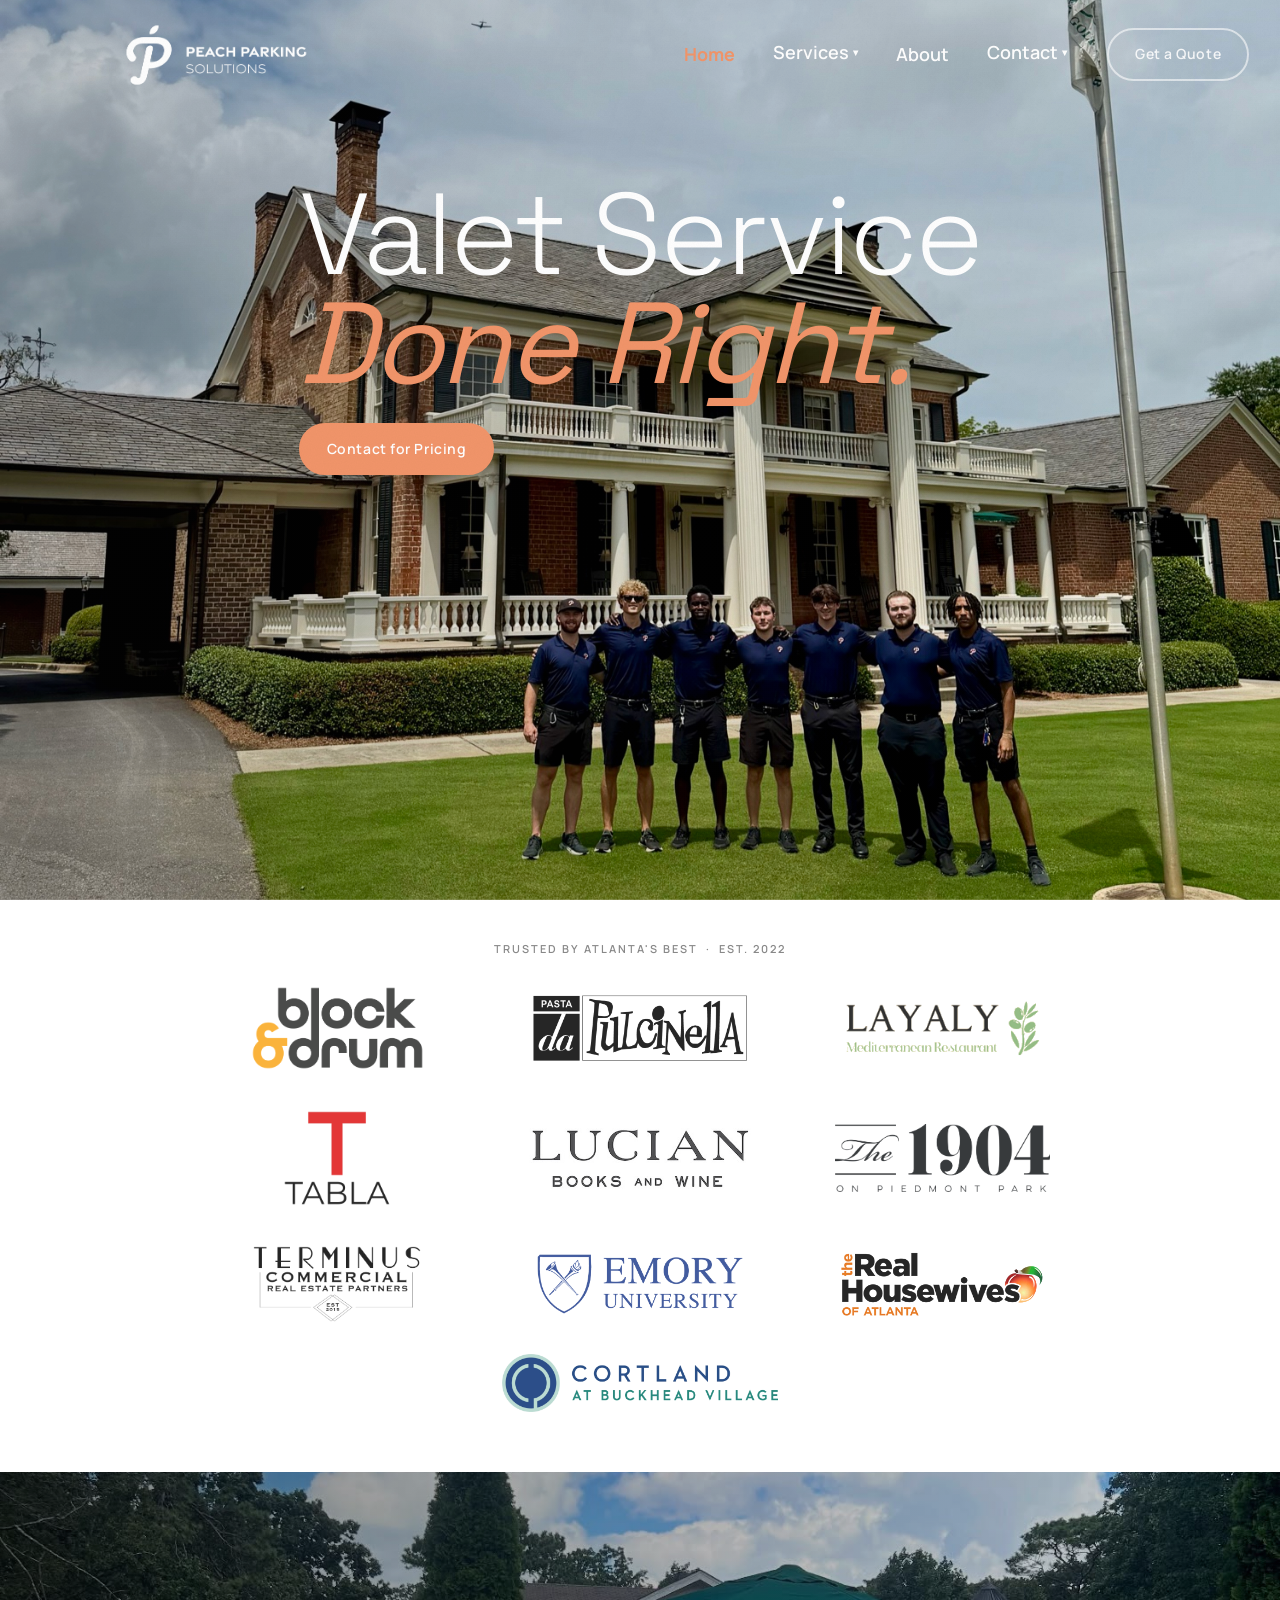
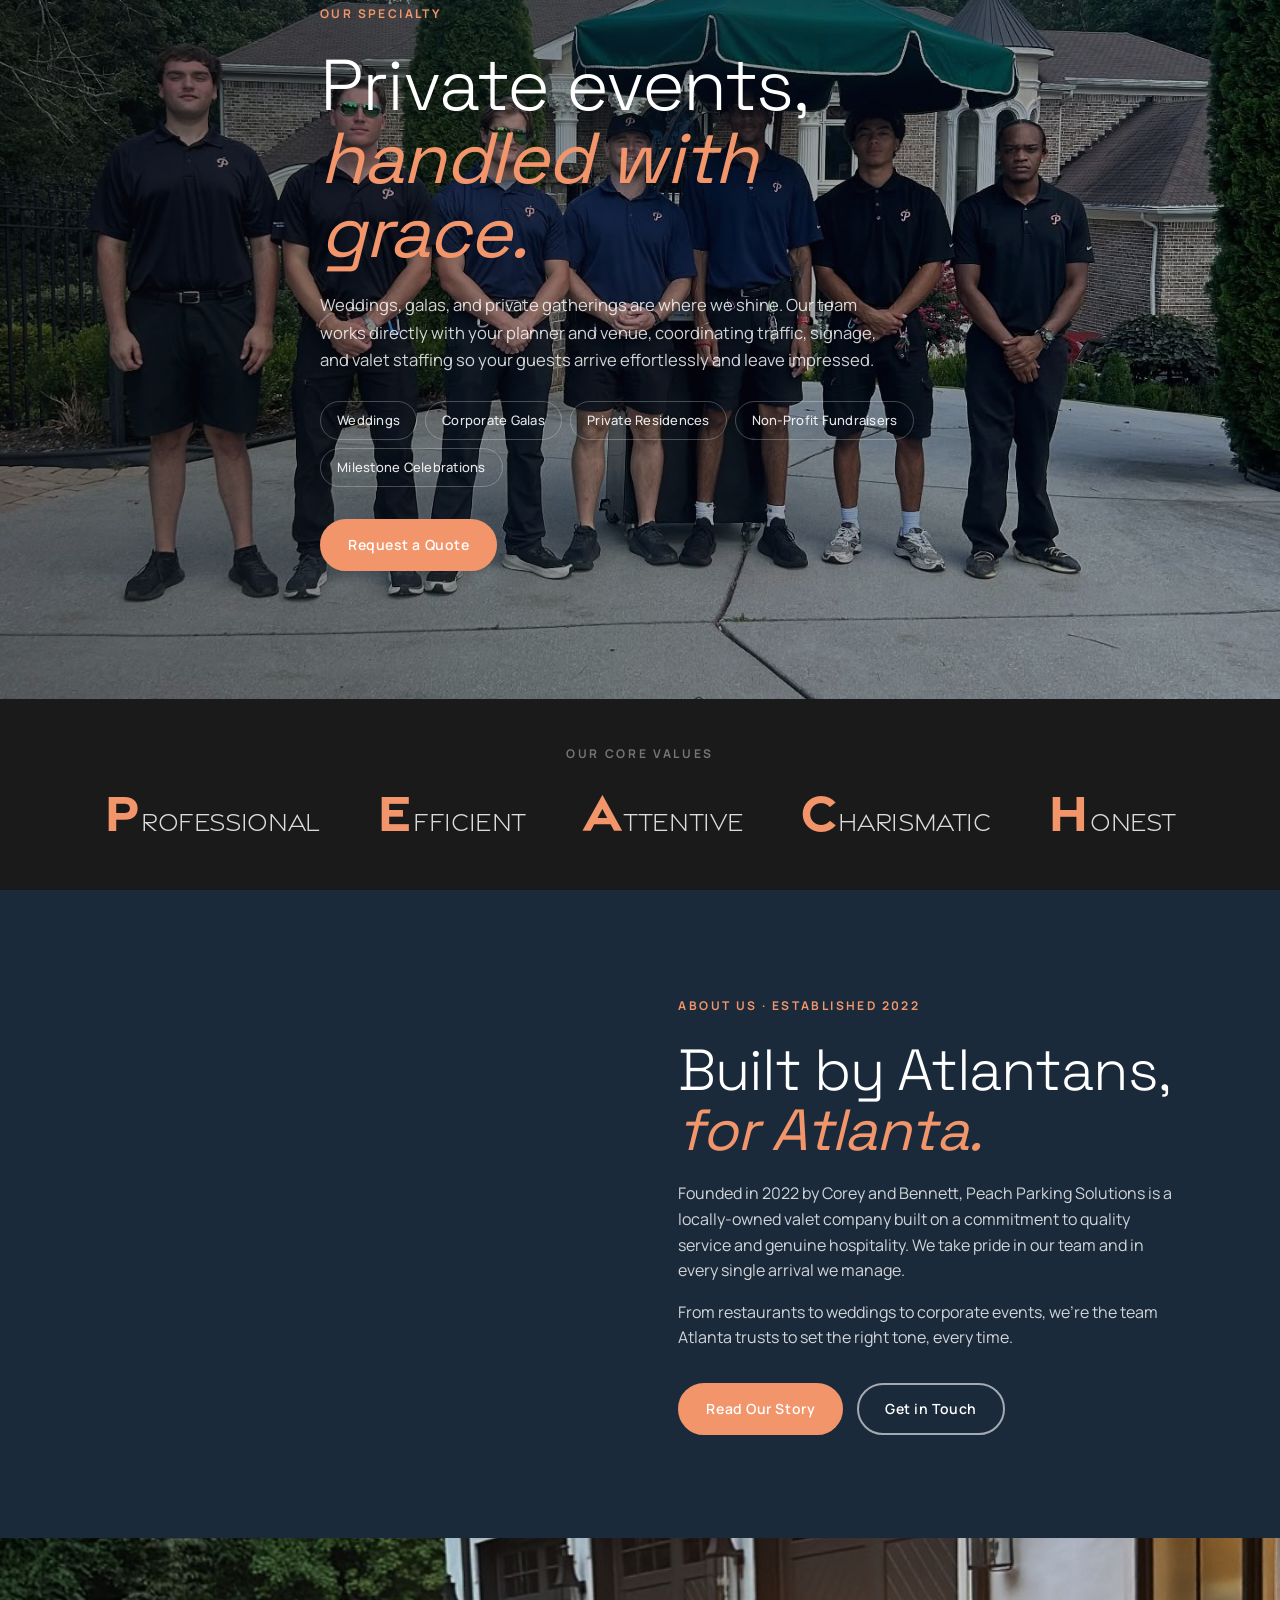
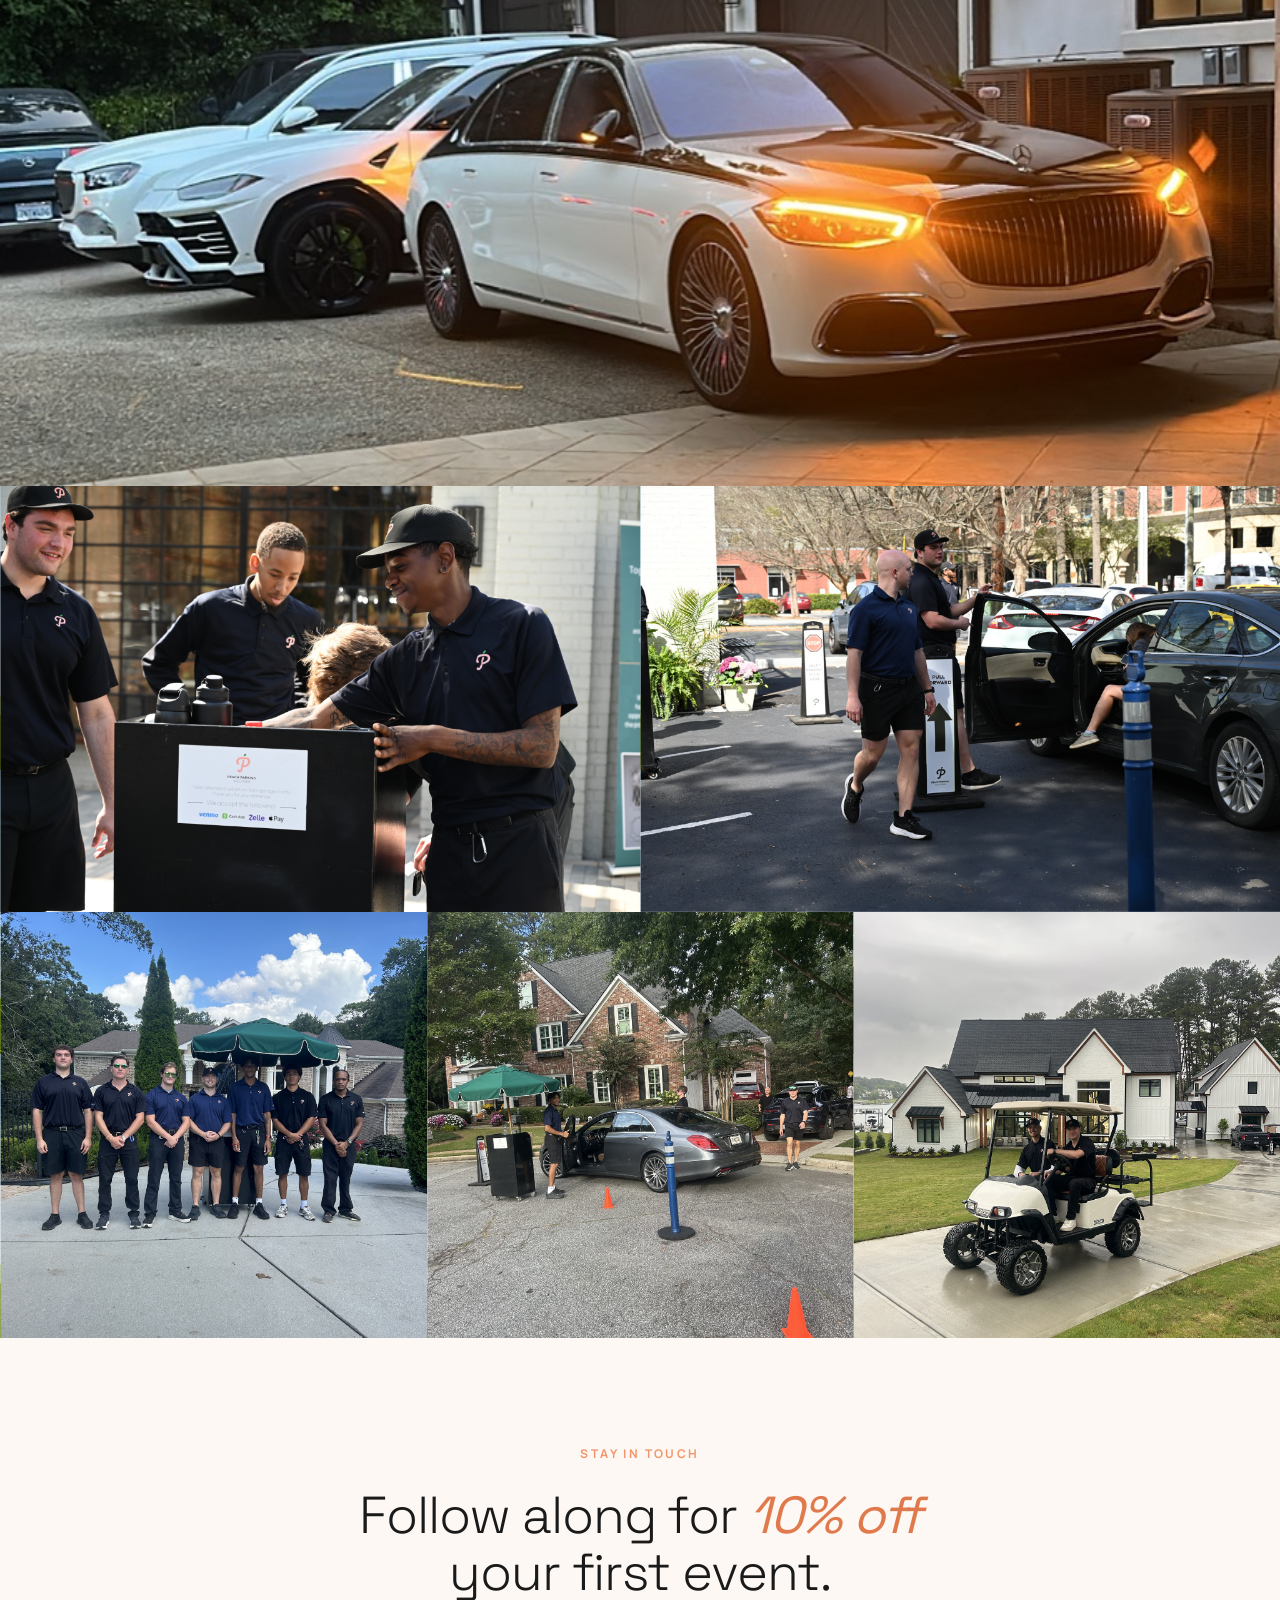
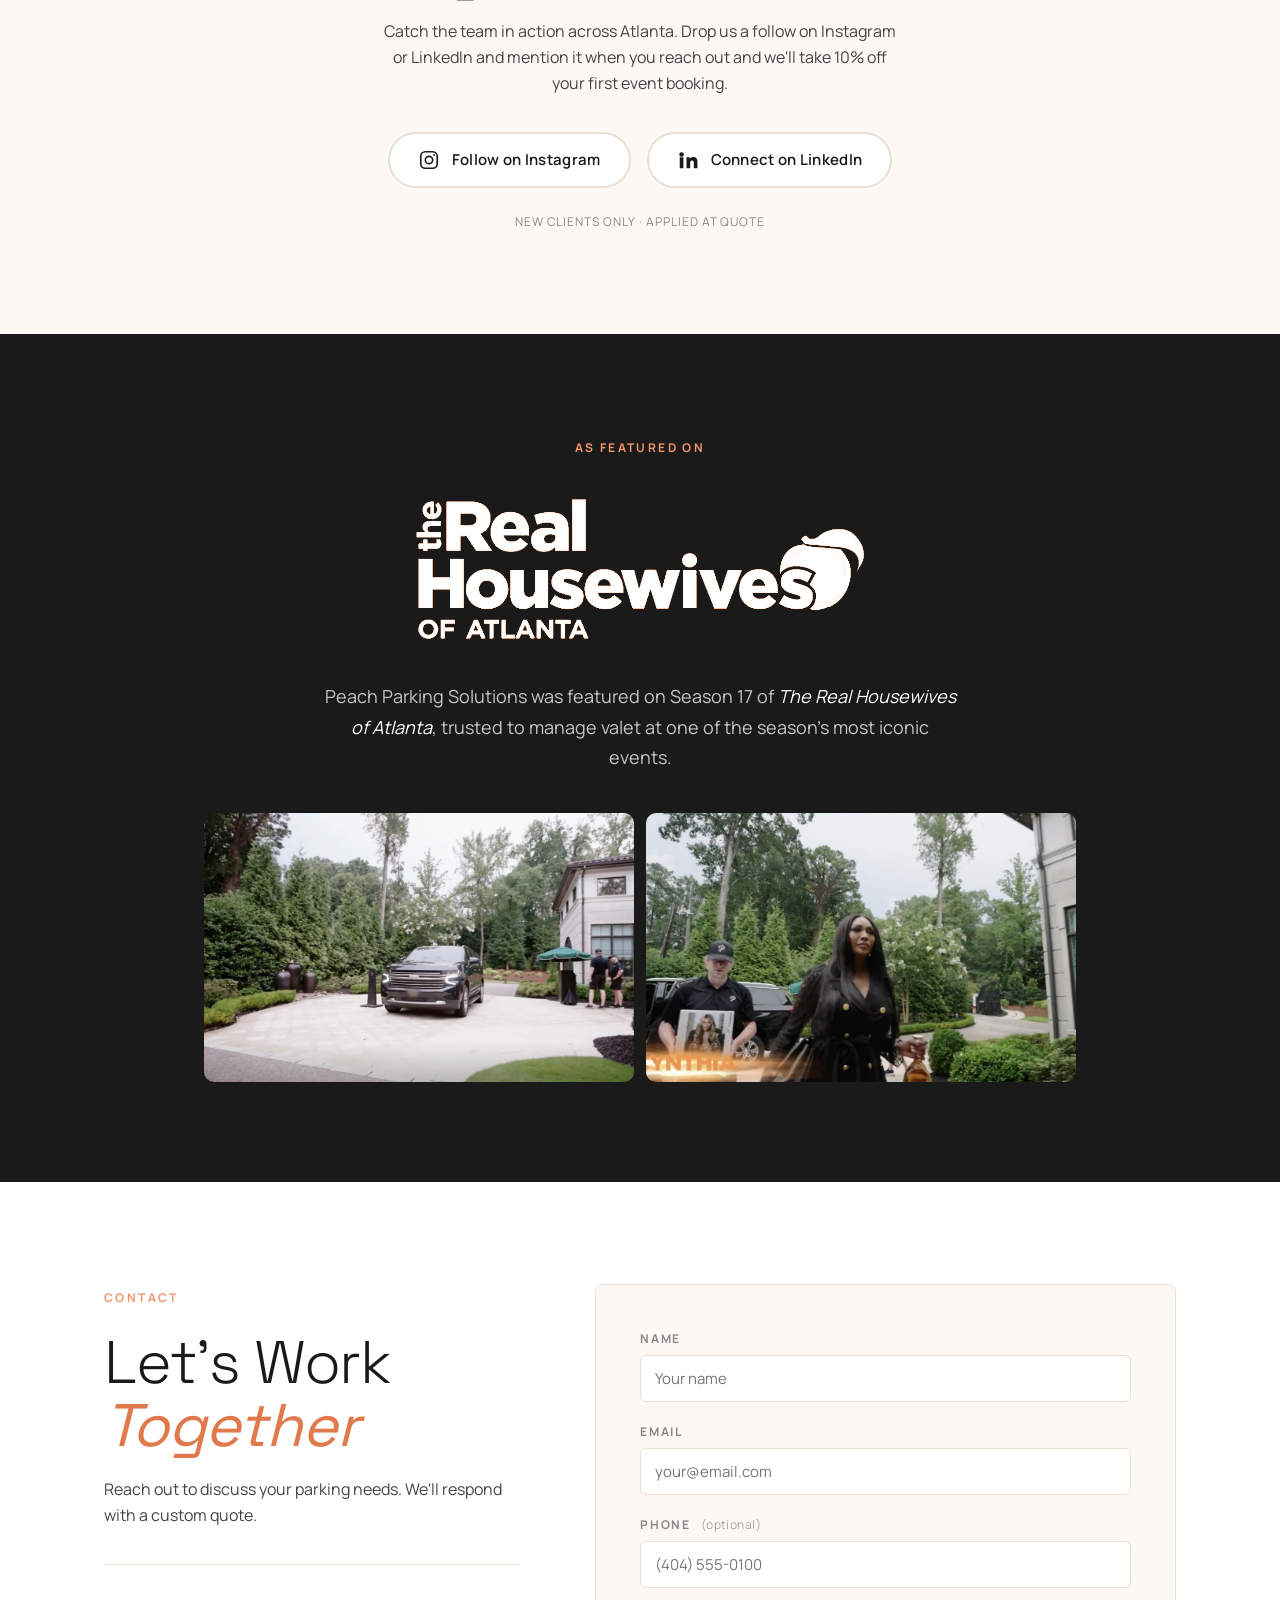
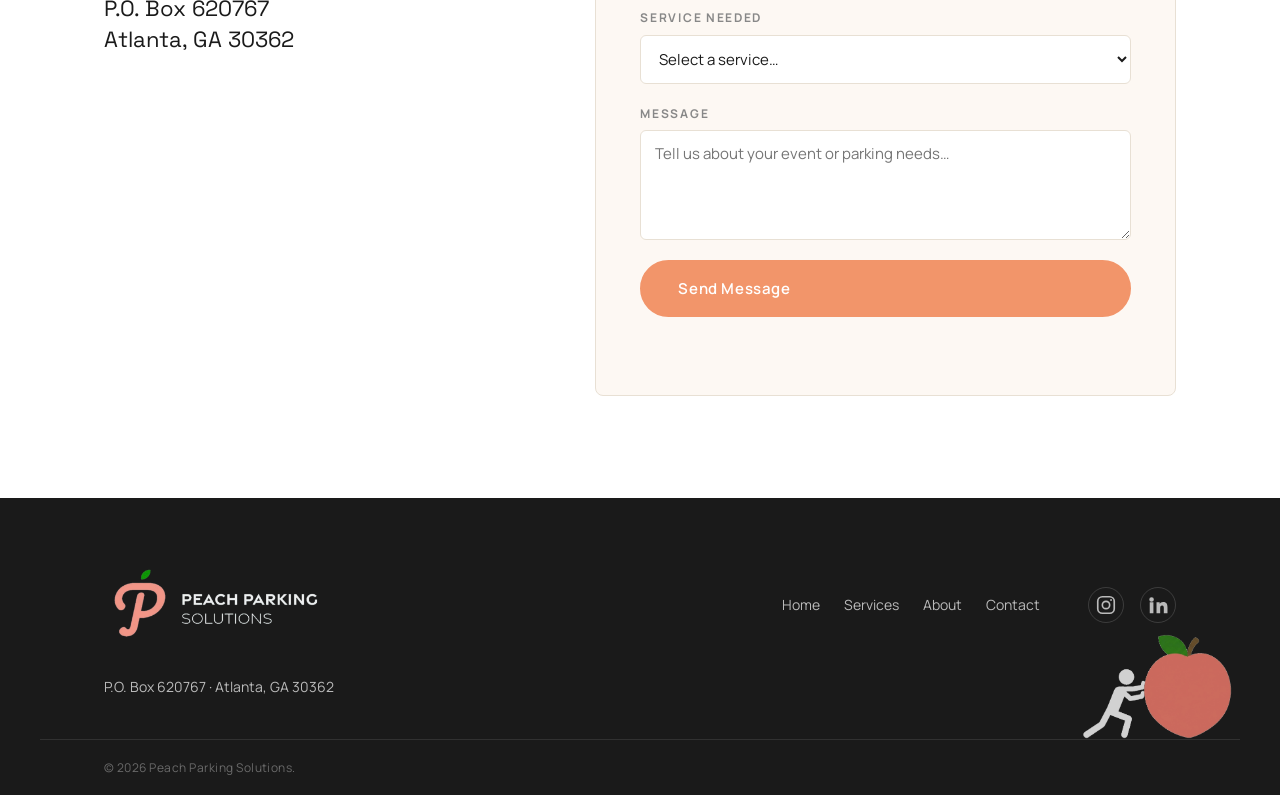
==== index.html @ 2cb9dd0c "Add Est. 2022 to partners strip label Co-Authored-By: Claude Sonnet 4.6 <noreply@anthropic.com>" ====
<!doctype html>
<html lang="en">
<head>
<meta charset="utf-8" />
<meta name="viewport" content="width=device-width,initial-scale=1" />
<title>Peach Parking Solutions | Valet in Atlanta, GA</title>
<meta name="description" content="Peach Parking Solutions provides efficient valet parking operations, parking management, event parking, and lot maintenance across Atlanta, GA." />

<!-- Open Graph / link preview cover -->
<meta property="og:type" content="website" />
<meta property="og:title" content="Peach Parking Solutions | Valet in Atlanta, GA" />
<meta property="og:description" content="Premium valet and parking management across Atlanta. Professional, reliable, and built on southern hospitality." />
<meta property="og:image" content="images/og/og-cover.jpg" />
<meta property="og:image:width" content="1200" />
<meta property="og:image:height" content="798" />
<meta name="twitter:card" content="summary_large_image" />
<meta name="twitter:title" content="Peach Parking Solutions | Valet in Atlanta, GA" />
<meta name="twitter:description" content="Premium valet and parking management across Atlanta. Professional, reliable, and built on southern hospitality." />
<meta name="twitter:image" content="images/og/og-cover.jpg" />

<link rel="preconnect" href="https://fonts.googleapis.com">
<link rel="preconnect" href="https://fonts.gstatic.com" crossorigin>
<link href="https://fonts.googleapis.com/css2?family=Space+Grotesk:wght@300;400;500;600;700&family=Manrope:wght@300;400;500;600;700&display=swap" rel="stylesheet">
<link rel="stylesheet" href="styles.css?v=47">
</head>
<body>
<div id="site-nav"></div>

<!-- ── HERO ── -->
<section id="home" class="hero">
  <div class="hero__bg">
    <img src="images/hero/hero-team-wide.jpg" alt="Peach Parking Solutions valet team outside an Atlanta clubhouse" />
    <div class="hero__overlay"></div>
  </div>
  <div class="hero__content">
    <h1 class="hero__title">Valet Service<br/><em>Done Right.</em></h1>
    <div class="hero__actions">
      <a href="#contact" class="btn btn--peach">Contact for Pricing</a>
    </div>
  </div>
</section>

<!-- ── PARTNER LOGOS ── -->
<section class="partners">
  <div class="container partners__inner">
    <span class="partners__label">Trusted by Atlanta's best &nbsp;·&nbsp; Est. 2022</span>
    <div class="partners__logos">
      <a class="partners__logo-wrap" href="services/valet-service.html" aria-label="Block and Drum — partner">
        <img src="logos/block-drum-trimmed.png" alt="Block &amp; Drum" />
      </a>
      <a class="partners__logo-wrap" href="services/valet-service.html" aria-label="Pasta da Pulcinella — partner">
        <img src="logos/pulcinella-trimmed.png" alt="Pasta da Pulcinella" />
      </a>
      <a class="partners__logo-wrap" href="services/valet-service.html" aria-label="Layaly — partner">
        <img src="logos/layaly-trimmed.png" alt="Layaly Mediterranean Restaurant" />
      </a>
      <a class="partners__logo-wrap" href="services/valet-service.html" aria-label="Tabla — partner">
        <img src="logos/tabla-trimmed.png" alt="Tabla" />
      </a>
      <a class="partners__logo-wrap" href="services/valet-service.html" aria-label="Lucian Books and Wine — partner">
        <img src="logos/lucian-trimmed.png" alt="Lucian Books and Wine" />
      </a>
      <a class="partners__logo-wrap" href="services/valet-service.html" aria-label="The 1904 on Piedmont Park — partner">
        <img src="logos/the1904-trimmed.png" alt="The 1904 on Piedmont Park" />
      </a>
      <a class="partners__logo-wrap" href="services/valet-service.html" aria-label="Terminus Commercial — partner">
        <img src="logos/terminus-trimmed.png" alt="Terminus Commercial Real Estate Partners" />
      </a>
      <a class="partners__logo-wrap" href="services/valet-service.html" aria-label="Emory University — partner">
        <img src="logos/emory-trimmed.png" alt="Emory University" />
      </a>
      <a class="partners__logo-wrap" href="services/valet-service.html" aria-label="Real Housewives of Atlanta — partner">
        <img src="logos/rhoa-trimmed.png" alt="The Real Housewives of Atlanta" />
      </a>
    </div>
    <div class="partners__cortland">
      <a class="partners__logo-wrap" href="services/valet-service.html" aria-label="Cortland at Buckhead Village — partner">
        <img src="logos/cortland-trimmed.png" alt="Cortland at Buckhead Village" />
      </a>
    </div>
  </div>
</section>

<!-- ── PRIVATE EVENTS SPOTLIGHT ── -->
<section id="private-events" class="spotlight">
  <div class="spotlight__media reveal">
    <img src="images/collage/563940508_17984397209901593_5547195220270282053_n.jpg" alt="Peach Parking team at a private residence event" loading="lazy" />
    <div class="spotlight__media-overlay" aria-hidden="true"></div>
  </div>
  <div class="container spotlight__inner">
    <div class="spotlight__copy reveal">
      <span class="section-head__eyebrow">Our Specialty</span>
      <h2 class="spotlight__title">Private events,<br/><em>handled with grace.</em></h2>
      <p class="spotlight__lede">Weddings, galas, and private gatherings are where we shine. Our team works directly with your planner and venue, coordinating traffic, signage, and valet staffing so your guests arrive effortlessly and leave impressed.</p>
      <ul class="spotlight__chips" aria-label="Event types we serve">
        <li>Weddings</li>
        <li>Corporate Galas</li>
        <li>Private Residences</li>
        <li>Non-Profit Fundraisers</li>
        <li>Milestone Celebrations</li>
      </ul>
      <div class="spotlight__actions">
        <a href="#contact" class="btn btn--peach">Request a Quote</a>
      </div>
    </div>
  </div>
</section>

<!-- ── PEACH ACRONYM ── -->
<section class="peach-values">
  <div class="container">
    <p class="peach-values__label reveal">Our Core Values</p>
    <ul class="peach-values__list">
      <li class="peach-values__item reveal" style="--i:0">
        <span class="peach-values__letter">P</span><span class="peach-values__rest">rofessional</span>
      </li>
      <li class="peach-values__item reveal" style="--i:1">
        <span class="peach-values__letter">E</span><span class="peach-values__rest">fficient</span>
      </li>
      <li class="peach-values__item reveal" style="--i:2">
        <span class="peach-values__letter">A</span><span class="peach-values__rest">ttentive</span>
      </li>
      <li class="peach-values__item reveal" style="--i:3">
        <span class="peach-values__letter">C</span><span class="peach-values__rest">harismatic</span>
      </li>
      <li class="peach-values__item reveal" style="--i:4">
        <span class="peach-values__letter">H</span><span class="peach-values__rest">onest</span>
      </li>
    </ul>
  </div>
</section>

<!-- ── ABOUT ── -->
<section id="about" class="about">
  <div class="container">
    <div class="about__grid">
      <div class="about__media about__media--ig reveal">
        <blockquote class="instagram-media" data-instgrm-permalink="https://www.instagram.com/p/DPuRfWAEYaF/?utm_source=ig_embed&amp;utm_campaign=loading" data-instgrm-version="14" style="background:#FFF;border:0;border-radius:3px;box-shadow:0 0 1px 0 rgba(0,0,0,0.5),0 1px 10px 0 rgba(0,0,0,0.15);margin:0;max-width:100%;min-width:326px;padding:0;width:100%;"></blockquote>
        <script async src="//www.instagram.com/embed.js"></script>
      </div>
      <div class="about__copy reveal">
        <span class="section-head__eyebrow">About Us · Established 2022</span>
        <h2>Built by Atlantans,<br/><em>for Atlanta.</em></h2>
        <p>Founded in 2022 by Corey and Bennett, Peach Parking Solutions is a locally-owned valet company built on a commitment to quality service and genuine hospitality. We take pride in our team and in every single arrival we manage.</p>
        <p>From restaurants to weddings to corporate events, we're the team Atlanta trusts to set the right tone, every time.</p>
        <div class="about__actions">
          <a href="about.html" class="btn btn--peach">Read Our Story</a>
          <a href="#contact" class="btn btn--ghost-light">Get in Touch</a>
        </div>
      </div>
    </div>
  </div>
</section>

<div style="line-height:0;">
  <img src="images/collage/maybach.jpg" alt="Luxury Maybach valet-parked at a private estate" style="width:100%; display:block; object-fit:cover; aspect-ratio:21/9; object-position:center 45%;" loading="lazy" />
  <img src="images/collage/Untitled design (1).png" alt="Peach Parking team collage" style="width:100%; display:block;" loading="lazy" />
</div>

<!-- ── STAY IN TOUCH ── -->
<section id="stay-in-touch" class="stay">
  <div class="container stay__inner">
    <span class="section-head__eyebrow reveal">Stay in Touch</span>
    <h2 class="stay__title reveal">Follow along for <em>10% off</em><br/>your first event.</h2>
    <p class="stay__sub reveal">Catch the team in action across Atlanta. Drop us a follow on Instagram or LinkedIn and mention it when you reach out and we'll take 10% off your first event booking.</p>
    <div class="stay__cta-row reveal">
      <a class="stay__social-btn" href="https://www.instagram.com/peachparkingsolutions/?hl=en" target="_blank" rel="noopener" aria-label="Follow Peach Parking Solutions on Instagram">
        <svg viewBox="0 0 24 24" width="22" height="22" fill="none" stroke="currentColor" stroke-width="1.8" stroke-linecap="round" stroke-linejoin="round" aria-hidden="true"><rect x="3" y="3" width="18" height="18" rx="5"/><circle cx="12" cy="12" r="4"/><circle cx="17.5" cy="6.5" r="1" fill="currentColor" stroke="none"/></svg>
        <span>Follow on Instagram</span>
      </a>
      <a class="stay__social-btn" href="https://www.linkedin.com/company/peachparkingsolutions/" target="_blank" rel="noopener" aria-label="Follow Peach Parking Solutions on LinkedIn">
        <svg viewBox="0 0 24 24" width="22" height="22" fill="currentColor" aria-hidden="true"><path d="M4.98 3.5a2.5 2.5 0 1 1 0 5 2.5 2.5 0 0 1 0-5zM3 9h4v12H3V9zm7 0h3.8v1.7h.05c.53-1 1.82-2.05 3.75-2.05 4 0 4.74 2.6 4.74 6V21h-4v-5.5c0-1.3-.02-3-1.84-3-1.83 0-2.12 1.43-2.12 2.9V21h-4V9z"/></svg>
        <span>Connect on LinkedIn</span>
      </a>
    </div>
    <p class="stay__fineprint reveal">New clients only · Applied at quote</p>
  </div>
</section>

<!-- ── AS FEATURED ON ── -->
<section class="featured-on" id="film-production">
  <div class="container featured-on__inner">
    <span class="section-head__eyebrow reveal">As Featured On</span>
    <img src="logos/rhoa-transparent.png" alt="The Real Housewives of Atlanta" class="featured-on__show-logo reveal" />
    <p class="featured-on__desc reveal">Peach Parking Solutions was featured on Season 17 of <em>The Real Housewives of Atlanta</em>, trusted to manage valet at one of the season's most iconic events.</p>
    <div class="featured-on__stills reveal">
      <figure class="featured-on__still featured-on__still--wide">
        <img src="images/rhoa/rhoa-still-01.jpg" alt="Peach Parking valet on Real Housewives of Atlanta" loading="lazy" />
      </figure>
      <figure class="featured-on__still">
        <img src="images/rhoa/rhoa-still-03.jpg" alt="Peach Parking valet at RHOA event" loading="lazy" />
      </figure>
    </div>
  </div>
</section>

<!-- ── CONTACT ── -->
<section id="contact" class="contact">
  <div class="container">
    <div class="contact__grid">

      <div class="contact__info reveal">
        <span class="section-head__eyebrow">Contact</span>
        <h2>Let's Work<br/><em>Together</em></h2>
        <p>Reach out to discuss your parking needs. We'll respond with a custom quote.</p>
        <address class="contact__address">
          <p>P.O. Box 620767<br/>Atlanta, GA 30362</p>
        </address>
      </div>

      <form class="contact__form reveal" onsubmit="handleSubmit(event)">
        <div class="field">
          <label for="cf-name">Name</label>
          <input id="cf-name" type="text" required placeholder="Your name" />
        </div>
        <div class="field">
          <label for="cf-email">Email</label>
          <input id="cf-email" type="email" required placeholder="your@email.com" />
        </div>
        <div class="field">
          <label for="cf-phone">Phone <span class="field__optional">(optional)</span></label>
          <input id="cf-phone" type="tel" placeholder="(404) 555-0100" />
        </div>
        <div class="field">
          <label for="cf-service">Service Needed</label>
          <select id="cf-service">
            <option value="">Select a service…</option>
            <option>Valet Service</option>
            <option>Parking Management</option>
            <option>Event Parking</option>
            <option>Parking Lot Maintenance</option>
            <option>Paid Parking</option>
          </select>
        </div>
        <div class="field">
          <label for="cf-message">Message</label>
          <textarea id="cf-message" rows="4" placeholder="Tell us about your event or parking needs…"></textarea>
        </div>
        <button class="btn btn--peach btn--lg" type="submit">Send Message</button>
        <p class="form__status" role="status" aria-live="polite"></p>
      </form>

    </div>
  </div>
</section>

<div id="site-footer"></div>

<script src="partials.js?v=6" defer></script>
</body>
</html>
---- styles.css ----
/* =====================================================
   Peach Parking Solutions — redesign
   ===================================================== */

/* ── Gravesend Sans ── */
@font-face {
  font-family: 'Gravesend Sans';
  src: url('fonts/gravesend-sans-light.ttf') format('truetype');
  font-weight: 300; font-style: normal; font-display: swap;
}
@font-face {
  font-family: 'Gravesend Sans';
  src: url('fonts/gravesend-sans-medium.ttf') format('truetype');
  font-weight: 500; font-style: normal; font-display: swap;
}
@font-face {
  font-family: 'Gravesend Sans';
  src: url('fonts/gravesend-sans-bold.ttf') format('truetype');
  font-weight: 700; font-style: normal; font-display: swap;
}

:root {
  --ink:     #1a1a1a;
  --ink-2:   #444;
  --cream:   #fdf8f3;
  --white:   #ffffff;
  --rule:    #e8e0d4;
  --peach:   #f2956a;
  --peach-2: #e07a4c;
  --terra:   #c4501f;
  --muted:   #888;
  --navy:    #1b2a3b;

  --font-display: 'Space Grotesk', 'Segoe UI', sans-serif;
  --font-body:    'Manrope', -apple-system, 'Segoe UI', sans-serif;

  --max:  1200px;
  --pad:  clamp(20px, 5vw, 64px);
  --r:    8px;
}

*, *::before, *::after { box-sizing: border-box; margin: 0; padding: 0; }
html {
  scroll-behavior: smooth;
  scroll-padding-top: 70px;
  overflow-x: hidden;
  max-width: 100%;
}
body {
  font-family: var(--font-body);
  color: var(--ink);
  background: var(--cream);
  line-height: 1.6;
  -webkit-font-smoothing: antialiased;
  overflow-x: hidden;
  max-width: 100vw;
  width: 100%;
  position: relative;
  padding-top: 70px;
}
img { display: block; max-width: 100%; }
a  { color: inherit; text-decoration: none; }

/* ── GRAIN ── */
.grain {
  pointer-events: none; position: fixed; inset: 0; z-index: 9999;
  opacity: .045; mix-blend-mode: multiply;
  background-image: url("data:image/svg+xml;utf8,<svg xmlns='http://www.w3.org/2000/svg' width='200' height='200'><filter id='n'><feTurbulence type='fractalNoise' baseFrequency='.85' numOctaves='2' stitchTiles='stitch'/><feColorMatrix values='0 0 0 0 0 0 0 0 0 0 0 0 0 0 0 0 0 0 0.55 0'/></filter><rect width='100%' height='100%' filter='url(%23n)'/></svg>");
}

/* ── REVEAL ── */
.reveal {
  opacity: 0;
  transform: translateY(32px);
  transition: opacity .75s ease, transform .75s cubic-bezier(.16,.84,.44,1);
  transition-delay: calc(var(--i, 0) * 120ms);
}
.reveal.in { opacity: 1; transform: translateY(0); }

/* ── CONTAINER ── */
.container { max-width: var(--max); margin-inline: auto; padding-inline: var(--pad); }

/* ── BUTTONS ── */
.btn {
  display: inline-flex; align-items: center; gap: 8px;
  padding: 13px 26px; border-radius: 50px;
  font-family: var(--font-body); font-size: 14px; font-weight: 600;
  letter-spacing: .04em; cursor: pointer; border: 2px solid transparent;
  transition: background .25s, color .25s, border-color .25s, transform .2s;
  white-space: nowrap;
}
.btn:hover { transform: translateY(-2px); }
.btn--peach   { background: var(--peach); color: #fff; border-color: var(--peach); }
.btn--peach:hover { background: var(--peach-2); border-color: var(--peach-2); }
.btn--dark    { background: var(--ink); color: #fff; border-color: var(--ink); }
.btn--dark:hover { background: #333; border-color: #333; }
.btn--outline { background: transparent; color: var(--ink); border-color: var(--ink); }
.btn--outline:hover { background: var(--ink); color: #fff; }
.btn--ghost-light { background: transparent; color: #fff; border-color: rgba(255,255,255,.6); }
.btn--ghost-light:hover { background: rgba(255,255,255,.15); border-color: #fff; }
.btn--lg { padding: 16px 36px; font-size: 15px; }

/* ── NAV ── */
.nav {
  position: fixed; top: 0; left: 0; right: 0; z-index: 100;
  display: flex; align-items: center; gap: 24px;
  padding: 0 var(--pad);
  height: 110px;
  background: transparent;
  backdrop-filter: none;
  border-bottom: 1px solid transparent;
  transition: height .35s ease, background .35s ease, border-color .35s ease, backdrop-filter .35s ease;
}
.nav.scrolled {
  height: 70px;
  background: rgba(253,248,243,.96);
  backdrop-filter: blur(12px);
  border-bottom: 1px solid var(--rule);
}
.nav__brand {
  display: flex; align-items: center; gap: 8px;
  flex-shrink: 0; margin-right: auto;
}
.nav__logo {
  width: 580px; height: 232px;
  object-fit: contain;
  object-position: left center;
  flex-shrink: 0;
  margin-block: -76px;
  filter: invert(1);
  transition: width .35s ease, height .35s ease, margin-block .35s ease, filter .35s ease;
}
.nav.scrolled .nav__logo {
  width: 460px; height: 174px;
  margin-block: -52px;
  filter: none;
  mix-blend-mode: multiply;
}

.nav__links {
  display: flex; gap: 6px;
}
.nav__links a {
  padding: 8px 16px; border-radius: 6px;
  font-size: 18px; font-weight: 600; color: #fff;
  transition: background .2s, color .2s, font-size .35s ease;
}
.nav__links a:hover { background: rgba(255,255,255,.12); color: #fff; }
.nav__links a.is-active { color: var(--peach); font-weight: 700; }
.nav.scrolled .nav__links a { color: var(--ink-2); font-size: 14px; padding: 8px 14px; text-shadow: none; }
.nav.scrolled .nav__links a:hover { background: var(--rule); color: var(--ink); }
.nav.scrolled .nav__links a.is-active { color: var(--peach-2); }

.nav__cta { flex-shrink: 0; color: rgba(255,255,255,.9); border-color: rgba(255,255,255,.6); }
.nav__cta:hover { background: rgba(255,255,255,.15); color: #fff; border-color: #fff; }
.nav.scrolled .nav__cta { color: var(--ink); border-color: var(--ink); }
.nav.scrolled .nav__cta:hover { background: var(--ink); color: #fff; }

/* ── NAV DROPDOWN ── */
.nav__dropdown-wrap {
  position: relative;
}
/* Bridge the 8px gap between trigger and menu so hover doesn't drop */
.nav__dropdown-wrap::after {
  content: '';
  position: absolute;
  top: 100%; left: 0; right: 0;
  height: 10px;
}
.nav__dropdown-trigger {
  display: inline-flex; align-items: center; gap: 4px;
  padding: 8px 16px; border-radius: 6px;
  font-family: var(--font-body); font-size: 18px; font-weight: 600;
  color: #fff; background: none; border: none; cursor: pointer;
  transition: background .2s, color .2s, font-size .35s ease;
}
.nav__dropdown-trigger:hover,
.nav__dropdown-wrap:hover .nav__dropdown-trigger { background: rgba(255,255,255,.12); color: #fff; }
.nav__dropdown-trigger.is-active { color: var(--peach); font-weight: 700; }
.nav.scrolled .nav__dropdown-trigger { color: var(--ink-2); font-size: 14px; padding: 8px 14px; text-shadow: none; }
.nav.scrolled .nav__dropdown-trigger:hover,
.nav.scrolled .nav__dropdown-wrap:hover .nav__dropdown-trigger { background: var(--rule); color: var(--ink); }
.nav.scrolled .nav__dropdown-trigger.is-active { color: var(--peach-2); }
.nav__dropdown-arrow {
  font-size: 10px;
  transition: transform .2s ease;
  display: inline-block;
}
.nav__dropdown-wrap:hover .nav__dropdown-arrow,
.nav__dropdown-wrap.open .nav__dropdown-arrow { transform: rotate(180deg); }

.nav__dropdown {
  position: absolute; top: calc(100% + 8px); left: 0;
  min-width: 210px;
  background: var(--cream);
  border: 1px solid var(--rule);
  border-radius: var(--r);
  box-shadow: none;
  list-style: none; padding: 6px 0;
  opacity: 0; pointer-events: none;
  transform: translateY(-8px);
  transition: opacity .2s ease, transform .2s ease;
  z-index: 200;
}
.nav__dropdown-wrap:hover .nav__dropdown,
.nav__dropdown-wrap.open .nav__dropdown {
  opacity: 1; pointer-events: auto; transform: translateY(0);
}
.nav__dropdown li a {
  display: block; padding: 11px 20px;
  font-size: 14px; font-weight: 500; color: var(--ink-2);
  transition: background .15s, color .15s;
}
.nav__dropdown li a:hover { background: var(--rule); color: var(--ink); }

.nav__burger {
  display: none; flex-direction: column; gap: 5px; align-items: center; justify-content: center;
  background: none; border: none; cursor: pointer; padding: 10px; margin-left: auto;
  width: 44px; height: 44px;
}
.nav__burger span { display: block; width: 22px; height: 2px; background: var(--ink); border-radius: 2px; transition: .3s; }

/* ── SECTION HEAD ── */
.section-head { text-align: center; margin-bottom: clamp(36px, 5vw, 60px); }
.section-head__eyebrow {
  display: inline-block; margin-bottom: 12px;
  font-size: 12px; font-weight: 700; letter-spacing: .2em; text-transform: uppercase;
  color: var(--peach);
}
.section-head h2 {
  font-family: var(--font-display); font-weight: 400;
  font-size: clamp(32px, 5vw, 52px); line-height: 1.1; letter-spacing: -.02em;
  color: var(--ink);
}
.section-head h2 em { font-style: italic; color: var(--peach-2); }

/* ── HERO ── */
.hero {
  position: relative; min-height: 100vh;
  display: flex; align-items: flex-start;
  overflow: hidden;
  margin-top: -70px;
}
.hero__bg {
  position: absolute; inset: 0;
}
.hero__bg img {
  width: 100%; height: 100%; object-fit: cover; object-position: center 60%;
  transform: scale(1.08);
  transform-origin: center center;
  animation: heroZoom 14s ease-out forwards;
}
@media (min-width: 901px) {
  .hero__bg img { object-position: center 60%; }
}
@keyframes heroZoom { from { transform: scale(1.08); } to { transform: scale(1); } }
.hero__overlay {
  position: absolute; inset: 0;
  background: linear-gradient(
    105deg,
    rgba(10,10,10,.22) 0%,
    rgba(10,10,10,.08) 60%,
    rgba(10,10,10,.0) 100%
  );
}
.hero__content {
  position: relative; z-index: 2;
  max-width: var(--max); margin-inline: auto;
  padding: clamp(130px,20vh,200px) var(--pad) clamp(60px,10vw,120px);
  color: #fff;
}
.hero__traits {
  font-size: 13px; font-weight: 600; letter-spacing: .22em; text-transform: uppercase;
  color: var(--peach); margin-bottom: 22px;
}
.hero__title {
  font-family: var(--font-display); font-weight: 300;
  font-size: clamp(54px, 9vw, 120px); line-height: .95; letter-spacing: -.025em;
  margin-bottom: 24px; max-width: 12ch;
}
.hero__title em { font-style: italic; color: var(--peach); font-weight: 400; }
.hero__sub {
  font-size: clamp(16px, 2vw, 19px); max-width: 32ch;
  color: rgba(255,255,255,.85); margin-bottom: 36px; line-height: 1.6;
}
.hero__actions { display: flex; flex-wrap: wrap; gap: 14px; }
.hero__scroll {
  position: absolute; bottom: 28px; left: 50%; transform: translateX(-50%);
  z-index: 2; color: rgba(255,255,255,.5); font-size: 11px; letter-spacing: .2em; text-transform: uppercase;
}
.hero__scroll::before {
  content: ""; display: block; width: 1px; height: 40px;
  background: rgba(255,255,255,.3); margin: 0 auto 8px;
  animation: scrollPulse 2s ease-in-out infinite;
}
@keyframes scrollPulse { 0%,100%{opacity:.3} 50%{opacity:.9} }

/* ── PARTNER LOGOS ── */
.partners {
  background: var(--white);
  padding: 40px 0 60px;
}
.partners__inner {
  display: flex; flex-direction: column; align-items: center; gap: 28px;
}
.partners__label {
  font-size: 11px; font-weight: 600; letter-spacing: .18em; text-transform: uppercase;
  color: var(--muted);
}
.partners__logos {
  display: grid;
  grid-template-columns: repeat(3, 1fr);
  justify-items: center; align-items: center;
  width: 100%; max-width: 860px; margin-inline: auto;
  gap: 40px 48px;
}
.partners__cortland {
  display: flex; justify-content: center; width: 100%;
  margin-top: 4px;
}
.partners__cortland .partners__logo-wrap img { height: 58px; }
.partners__logo-wrap {
  display: flex; align-items: center; justify-content: center;
  opacity: .85; transition: opacity .2s;
  flex: 0 0 auto;
}
.partners__logo-wrap:hover { opacity: 1; }
.partners__logo-wrap img {
  height: 68px; width: auto; display: block;
}
.partners__logo-wrap img[alt="Block & Drum"] {
  height: 84px;
}
.partners__logo-wrap img[alt="The 1904 on Piedmont Park"] {
  filter: invert(1);
}
.partners__logo-wrap img[alt="Tabla"] {
  height: 96px;
}
.partners__logo-wrap img[alt="Emory University"] {
  height: 60px;
}
.partners__logo-wrap img[alt="Terminus Commercial Real Estate Partners"] {
  height: 76px;
  mix-blend-mode: multiply;
}
.partners__logo-wrap img[alt="The Real Housewives of Atlanta"] {
  height: 68px;
}

/* ── PEACH ACRONYM ── */
.peach-values {
  background: var(--ink);
  padding: clamp(28px, 3.5vw, 48px) 0;
}
.peach-values__label {
  font-size: 12px; font-weight: 700; letter-spacing: .22em; text-transform: uppercase;
  color: rgba(255,255,255,.4); margin-bottom: 16px; text-align: center;
}
.peach-values__list {
  list-style: none;
  display: flex; flex-direction: row;
  justify-content: center; align-items: baseline;
  gap: clamp(12px, 3vw, 24px);
  flex-wrap: wrap;
  width: 100%;
}
.peach-values__item {
  display: inline-flex; flex-direction: row; align-items: baseline;
  gap: 1px;
  padding: 6px 0;
  font-family: 'Gravesend Sans', var(--font-display);
  line-height: 1;
  transition-delay: calc(var(--i, 0) * 120ms) !important;
  white-space: nowrap;
}
.peach-values__letter {
  font-size: clamp(28px, 4.2vw, 68px);
  color: var(--peach);
  font-weight: 700;
  font-style: normal;
  line-height: 1;
  flex-shrink: 0;
}
.peach-values__rest {
  font-size: clamp(14px, 2vw, 32px);
  color: rgba(255,255,255,.85);
  font-weight: 300;
  letter-spacing: -.015em;
  line-height: 1;
}
@media (min-width: 900px) {
  .peach-values__list {
    justify-content: space-between;
    gap: 0;
    flex-wrap: nowrap;
  }
}

/* ── SERVICES (three-column editorial) ── */
.services {
  padding: clamp(40px, 5vw, 64px) 0 clamp(32px, 4vw, 56px);
  background: var(--white);
}
.service-cols {
  list-style: none;
  display: grid;
  grid-template-columns: repeat(3, 1fr);
  gap: clamp(28px, 4vw, 56px);
  margin-top: clamp(24px, 3vw, 40px);
}
.service-col {
  display: flex; flex-direction: column;
  padding: 8px 4px;
}
.service-col__eyebrow {
  font-family: var(--font-display);
  font-style: italic;
  font-weight: 400;
  font-size: 15px;
  color: var(--peach-2);
  margin-bottom: 14px;
  letter-spacing: .005em;
  line-height: 1.3;
  min-height: 2.6em;
}
.service-col__title {
  font-family: var(--font-body);
  font-weight: 600;
  font-size: clamp(18px, 1.6vw, 22px);
  letter-spacing: .16em;
  text-transform: uppercase;
  color: var(--ink);
  margin-bottom: 16px;
  line-height: 1.25;
  min-height: 3.5rem;
  display: flex; align-items: flex-start;
}
.service-col__rule {
  display: block;
  width: 100%; height: 2px;
  background: var(--peach);
  margin-bottom: 22px;
}
.service-col__desc {
  color: var(--ink-2);
  font-size: 15px;
  line-height: 1.75;
  margin-bottom: 28px;
}
.service-col__media {
  width: 100%; aspect-ratio: 1/1; overflow: hidden;
  border-radius: var(--r); margin-bottom: 28px;
}
.service-col__media img {
  width: 100%; height: 100%; object-fit: cover;
  transition: transform .5s cubic-bezier(.2,.7,.2,1);
}
.service-col:hover .service-col__media img { transform: scale(1.05); }
.service-col:first-child .service-col__media img { transform: scale(1.18); transform-origin: 78% center; }
.service-col:first-child:hover .service-col__media img { transform: scale(1.24); transform-origin: 78% center; }
.service-col__link {
  align-self: flex-start;
  position: relative;
  margin-top: auto;
  padding-bottom: 10px;
  font-family: var(--font-body);
  font-size: 13px; font-weight: 700;
  letter-spacing: .18em; text-transform: uppercase;
  color: var(--ink);
  transition: color .25s ease;
}
.service-col__link::after {
  content: "";
  position: absolute; left: 0; bottom: 0;
  width: 48px; height: 2px;
  background: var(--peach);
  transition: width .3s cubic-bezier(.2,.7,.2,1), background .25s ease;
}
.service-col__link:hover { color: var(--peach-2); }
.service-col__link:hover::after { width: 72px; background: var(--peach-2); }

@media (max-width: 860px) {
  .service-cols { grid-template-columns: 1fr; gap: 44px; }
  .service-col { padding: 0; }
}

/* ── PHOTO COLLAGE ── */
.collage {
  padding: clamp(64px, 8vw, 120px) 0 0;
  background: var(--cream);
}
.collage__head {
  text-align: center;
  margin-bottom: clamp(36px, 5vw, 60px);
}
.collage__title {
  font-family: var(--font-display); font-weight: 400;
  font-size: clamp(32px, 5vw, 54px); line-height: 1.1; letter-spacing: -.02em;
  margin-top: 12px;
  color: var(--ink);
}
.collage__title em { font-style: italic; color: var(--peach-2); font-weight: 400; }

.collage__grid {
  display: grid;
  grid-template-columns: repeat(6, 1fr);
  grid-template-rows: repeat(2, clamp(200px, 20vw, 300px)) clamp(240px, 25vw, 380px);
  gap: 0;
  padding: 0;
}
.collage__item {
  position: relative;
  overflow: hidden;
  border-radius: 0;
}
/* Explicit placement — fills every cell of a 6×3 grid */
.collage__item--a { grid-column: 1 / span 2; grid-row: 1 / span 2; }
.collage__item--b { grid-column: 3 / span 2; grid-row: 1 / span 1; }
.collage__item--c { grid-column: 5 / span 2; grid-row: 1 / span 2; }
.collage__item--d { grid-column: 3 / span 2; grid-row: 2 / span 1; }
.collage__item--e { grid-column: 1 / span 3; grid-row: 3 / span 1; }
.collage__item--f { grid-column: 4 / span 3; grid-row: 3 / span 1; }

.collage__item img {
  width: 100%; height: 100%; object-fit: cover;
  opacity: 0; transform: scale(1.06);
  transition: opacity 1s ease, transform 1.4s cubic-bezier(.2,.7,.2,1);
}
/* Per-cell framing */
.collage__item--a img { object-position: center 30%; }
.collage__item--c img { object-position: center 20%; }
.collage__item--d img { object-position: center 40%; }
.collage__item--e img { object-position: center 60%; }
.collage__item--f img { object-position: right 40%; }
.collage__item img.img-in { opacity: 1; transform: scale(1); }
.collage__item:hover img { transform: scale(1.04); }

@media (max-width: 768px) {
  .collage {
    padding: clamp(48px, 6vw, 72px) 0 0;
  }
  .collage__grid {
    grid-template-columns: repeat(6, 1fr);
    grid-template-rows: 68vw 28vw 28vw 48vw;
    gap: 0;
    padding: 0;
  }
  .collage__item { border-radius: 0; }
  /* A: wide hero spanning all 6 cols */
  .collage__item--a { grid-column: 1 / span 6; grid-row: 1 / span 1; }
  /* B: tall portrait, left 2 cols, rows 2-3 */
  .collage__item--b { grid-column: 1 / span 2; grid-row: 2 / span 2; }
  /* C: hidden on mobile */
  .collage__item--c { display: none; }
  /* D & E: expand to fill rows 2-3 */
  .collage__item--d { grid-column: 3 / span 2; grid-row: 2 / span 2; }
  .collage__item--e { grid-column: 5 / span 2; grid-row: 2 / span 2; }
  /* Mobile-specific framing fixes */
  .collage__item--a img { object-position: center 38%; }
  .collage__item--b img { object-position: center 25%; }
  /* F: wide bottom feature spanning all 6 cols */
  .collage__item--f { grid-column: 1 / span 6; grid-row: 4 / span 1; }
}

/* ── PRIVATE EVENTS SPOTLIGHT ── */
.spotlight {
  position: relative; isolation: isolate;
  background: var(--ink);
  color: #fff;
  min-height: clamp(520px, 62vw, 720px);
  display: flex; align-items: center;
  overflow: hidden;
}
.spotlight__media {
  position: absolute; inset: 0; z-index: 0;
}
.spotlight__media img {
  width: 100%; height: 100%; object-fit: cover;
  opacity: 0; transform: scale(1.04);
  transition: opacity 1s ease, transform 1.4s cubic-bezier(.2,.7,.2,1);
}
.spotlight__media img.img-in { opacity: .95; transform: scale(1); }
.spotlight__media-overlay {
  position: absolute; inset: 0;
  background: linear-gradient(
    100deg,
    rgba(10,10,10,.42) 0%,
    rgba(10,10,10,.18) 55%,
    rgba(10,10,10,.04) 100%
  );
}
.spotlight__inner {
  position: relative; z-index: 1;
  padding-block: clamp(80px, 10vw, 140px);
}
.spotlight__copy { max-width: 640px; }
.spotlight__copy .section-head__eyebrow { color: var(--peach); }
.spotlight__title {
  font-family: var(--font-display); font-weight: 300;
  font-size: clamp(40px, 6vw, 72px); line-height: 1.02; letter-spacing: -.02em;
  margin: 14px 0 22px; color: #fff;
}
.spotlight__title em { font-style: italic; color: var(--peach); font-weight: 400; }
.spotlight__lede {
  color: rgba(255,255,255,.82); font-size: clamp(16px, 1.3vw, 18px);
  line-height: 1.65; max-width: 56ch; margin-bottom: 28px;
}
.spotlight__chips {
  list-style: none; display: flex; flex-wrap: wrap; gap: 8px;
  margin: 0 0 32px;
}
.spotlight__chips li {
  padding: 8px 16px; border-radius: 50px;
  border: 1px solid rgba(255,255,255,.25);
  font-size: 13px; font-weight: 500;
  color: rgba(255,255,255,.9);
  letter-spacing: .02em;
  transition: border-color .25s, background .25s, color .25s;
}
.spotlight__chips li:hover {
  border-color: var(--peach); background: rgba(242,149,106,.12); color: #fff;
}
.spotlight__actions {
  display: flex; flex-wrap: wrap; gap: 14px;
}

@media (max-width: 768px) {
  .spotlight { min-height: 0; padding-block: 0; }
  .spotlight__media img.img-in { opacity: .4; }
  .spotlight__inner { padding-block: clamp(64px, 14vw, 110px); }
}

/* ── TESTIMONIALS ── */
.testimonials {
  padding: clamp(64px, 8vw, 120px) 0;
  background: var(--white);
}
.testimonials__stage {
  max-width: 720px; margin-inline: auto;
  text-align: center;
}
.testimonials__quotes {
  position: relative;
  min-height: 180px;
  margin-bottom: 44px;
}
.testimonials__quote {
  position: absolute; inset: 0;
  opacity: 0;
  transform: translateY(6px);
  transition: opacity .3s ease, transform .3s ease;
  pointer-events: none;
}
.testimonials__quote.is-active {
  opacity: 1;
  transform: translateY(0);
  pointer-events: auto;
}
.testimonials__quote p {
  font-family: var(--font-display);
  font-weight: 300;
  font-style: italic;
  font-size: clamp(20px, 2.4vw, 28px);
  line-height: 1.5;
  color: var(--ink);
  letter-spacing: -.01em;
}

.testimonials__author-row {
  display: inline-flex; align-items: center;
  gap: 24px;
}
.testimonials__avatars {
  display: flex;
}
.testimonials__avatars .t-avatar + .t-avatar {
  margin-left: -8px;
}
.t-avatar {
  position: relative;
  width: 52px; height: 52px;
  border-radius: 50%;
  border: 2px solid var(--white);
  box-shadow: 0 0 0 1px var(--rule);
  background: #fff;
  color: var(--ink);
  font-family: var(--font-display); font-style: italic;
  font-size: 18px; font-weight: 400;
  cursor: pointer;
  overflow: hidden;
  transition: transform .3s ease;
}
.t-avatar img {
  width: 100%; height: 100%;
  object-fit: contain;
  padding: 6px;
}
.t-avatar img.avatar-invert {
  filter: invert(1);
}
.t-avatar:hover {
  transform: scale(1.06);
  z-index: 2;
}
.t-avatar.is-active {
  transform: scale(1.15);
  z-index: 3;
}
.testimonials__divider {
  width: 1px; height: 32px; background: var(--rule);
}
.testimonials__authors {
  position: relative;
  min-width: 200px;
  min-height: 44px;
  text-align: left;
}
.t-author {
  position: absolute; inset: 0;
  display: flex; flex-direction: column; justify-content: center;
  opacity: 0;
  transition: opacity .25s ease;
  pointer-events: none;
}
.t-author.is-active {
  opacity: 1;
  pointer-events: auto;
}
.t-author__name {
  font-family: var(--font-display);
  font-weight: 400;
  font-size: 17px;
  color: var(--ink);
  line-height: 1.2;
}
.t-author__role {
  font-size: 11px; font-weight: 700;
  letter-spacing: .16em; text-transform: uppercase;
  color: var(--muted);
  margin-top: 4px;
}

@media (max-width: 600px) {
  .testimonials__author-row {
    flex-direction: column;
    gap: 18px;
  }
  .testimonials__divider { display: none; }
  .testimonials__authors {
    text-align: center;
    min-width: 220px;
  }
  .t-author { align-items: center; }
}

/* ── ABOUT ── */
.about {
  padding: clamp(64px, 8vw, 120px) 0;
  background: var(--navy);
  color: #fff;
}
.about__grid {
  display: grid; grid-template-columns: 1fr 1fr;
  gap: clamp(32px, 6vw, 80px); align-items: center;
}
.about__media--ig { display: flex; align-items: center; justify-content: center; }
.about__media--ig .instagram-media { border-radius: var(--r) !important; width: 100% !important; }
.about__media img {
  width: 100%; aspect-ratio: 4/5; object-fit: cover;
  border-radius: var(--r);
  opacity: 0; transform: scale(1.04);
  filter: brightness(1.18);
  transition: opacity 1s ease, transform 1.3s cubic-bezier(.2,.7,.2,1);
}
.about__media img.img-in { opacity: 1; transform: scale(1); }
.about__copy .section-head__eyebrow { color: var(--peach); }

/* Instagram link overlay on about photo */
.about__ig {
  position: relative; display: block;
  border-radius: var(--r); overflow: hidden;
}
.about__ig::after {
  content: ""; position: absolute; inset: 0;
  background: linear-gradient(to top, rgba(0,0,0,.45) 0%, rgba(0,0,0,0) 40%);
  opacity: 0; transition: opacity .3s ease;
  pointer-events: none;
}
.about__ig:hover::after { opacity: 1; }
.about__ig-badge {
  position: absolute; left: 16px; bottom: 16px; z-index: 2;
  display: inline-flex; align-items: center; gap: 8px;
  padding: 9px 14px; border-radius: 50px;
  background: rgba(0,0,0,.55); backdrop-filter: blur(6px);
  color: #fff; font-size: 13px; font-weight: 600; letter-spacing: .01em;
  transform: translateY(6px); opacity: .92;
  transition: transform .3s ease, opacity .3s ease, background .3s ease;
}
.about__ig:hover .about__ig-badge {
  transform: translateY(0); opacity: 1;
  background: linear-gradient(135deg, #f9ce34, #ee2a7b 50%, #6228d7);
}
.about__copy h2 {
  font-family: var(--font-display); font-weight: 300;
  font-size: clamp(34px, 5vw, 58px); line-height: 1.05; letter-spacing: -.02em;
  margin: 12px 0 20px;
}
.about__copy h2 em { font-style: italic; color: var(--peach); font-weight: 400; }
.about__copy p { color: rgba(255,255,255,.8); font-size: 16px; margin-bottom: 16px; max-width: 52ch; }
.about__traits {
  display: flex; flex-wrap: wrap; gap: 10px;
  margin: 28px 0 36px;
}
.about__traits span {
  padding: 8px 18px; border-radius: 50px;
  border: 1px solid rgba(255,255,255,.2);
  font-size: 13px; font-weight: 600; letter-spacing: .06em;
  color: rgba(255,255,255,.85);
  background: rgba(255,255,255,.06);
}
.about__actions { display: flex; flex-wrap: wrap; gap: 14px; margin-top: 32px; }

/* ── STAY IN TOUCH ── */
/* ── AS FEATURED ON ── */
.featured-on {
  padding: clamp(64px, 8vw, 100px) 0;
  background: var(--ink);
  color: #fff;
  text-align: center;
}
.featured-on__inner {
  max-width: 1000px; margin-inline: auto;
}
.featured-on .section-head__eyebrow {
  color: var(--peach);
}
.featured-on__show-logo {
  display: block; margin: 20px auto 32px;
  height: 160px; width: auto;
}
.featured-on__desc {
  font-size: clamp(15px, 1.6vw, 18px); line-height: 1.7;
  color: rgba(255,255,255,.75); max-width: 58ch; margin: 0 auto 40px;
}
.featured-on__desc em { font-style: italic; color: #fff; }
.featured-on__stills {
  display: grid;
  grid-template-columns: 1fr 1fr;
  gap: 12px;
  max-width: 900px;
  margin-inline: auto;
}
.featured-on__still {
  margin: 0; overflow: hidden; border-radius: 10px;
  aspect-ratio: 16/10;
}
.featured-on__still img {
  width: 100%; height: 100%; object-fit: cover;
  object-position: center 90%;
  transform: scale(1.12);
  transition: transform .4s ease;
}
.featured-on__still--wide img { object-position: center 90%; }
.featured-on__still:hover img { transform: scale(1.17); }

@media (max-width: 600px) {
  .featured-on__stills { grid-template-columns: 1fr; }
  .featured-on__show-logo { height: 56px; }
}

.stay {
  padding: clamp(64px, 8vw, 120px) 0;
  background: var(--cream);
  text-align: center;
}
.stay__inner { max-width: 720px; margin-inline: auto; }
.stay__title {
  font-family: var(--font-display); font-weight: 300;
  font-size: clamp(32px, 4.5vw, 52px); line-height: 1.1; letter-spacing: -.02em;
  margin: 12px 0 18px; color: var(--ink);
}
.stay__title em {
  font-style: italic; color: var(--peach-2); font-weight: 400;
}
.stay__sub {
  color: var(--ink-2); font-size: 16px; line-height: 1.6;
  max-width: 52ch; margin: 0 auto 36px;
}
.stay__cta-row {
  display: flex; justify-content: center; gap: 16px;
  flex-wrap: wrap;
}
.stay__social-btn {
  display: inline-flex; align-items: center; gap: 12px;
  padding: 14px 28px; border-radius: 50px;
  background: var(--white); color: var(--ink);
  border: 2px solid var(--rule);
  font-family: var(--font-body); font-weight: 600; font-size: 15px;
  letter-spacing: .02em;
  transition: border-color .25s, color .25s, transform .25s, box-shadow .25s;
}
.stay__social-btn svg { flex-shrink: 0; }
.stay__social-btn:hover {
  border-color: var(--peach);
  color: var(--peach-2);
  transform: translateY(-2px);
  box-shadow: 0 10px 28px rgba(242,149,106,.18);
}
.stay__fineprint {
  font-size: 12px; color: var(--muted);
  letter-spacing: .08em; text-transform: uppercase;
  margin-top: 24px;
}

/* ── CONTACT ── */
.contact {
  padding: clamp(64px, 8vw, 120px) 0;
  background: var(--white);
}
.contact__grid {
  display: grid; grid-template-columns: 1fr 1.4fr;
  gap: clamp(40px, 6vw, 80px); align-items: start;
}
.contact__info h2 {
  font-family: var(--font-display); font-weight: 300;
  font-size: clamp(36px, 5vw, 60px); line-height: 1.05; letter-spacing: -.02em;
  margin: 12px 0 20px;
}
.contact__info h2 em { font-style: italic; color: var(--peach-2); font-weight: 400; }
.contact__info p { color: var(--ink-2); font-size: 16px; margin-bottom: 24px; }
.contact__address { font-style: normal; margin-top: 36px; padding-top: 28px; border-top: 1px solid var(--rule); }
.contact__address p { font-family: var(--font-display); font-size: 22px; font-weight: 400; color: var(--ink); margin: 0; line-height: 1.4; }

.contact__form {
  background: var(--cream); border: 1px solid var(--rule);
  border-radius: var(--r); padding: clamp(28px, 4vw, 44px);
  display: flex; flex-direction: column; gap: 20px;
}
.field { display: flex; flex-direction: column; gap: 7px; }
.field label {
  font-size: 12px; font-weight: 700; letter-spacing: .14em; text-transform: uppercase;
  color: var(--muted);
}
.field__optional {
  font-weight: 400; letter-spacing: .04em; text-transform: none;
  color: var(--muted); opacity: .75; margin-left: 6px;
}
.field input, .field select, .field textarea {
  font-family: var(--font-body); font-size: 15px;
  background: var(--white); color: var(--ink);
  border: 1px solid var(--rule); border-radius: 6px;
  padding: 12px 14px;
  transition: border-color .2s, box-shadow .2s;
  resize: vertical;
}
@media (max-width: 768px) {
  .field input, .field select, .field textarea {
    font-size: 16px; /* prevents iOS auto-zoom on focus */
    padding: 14px 16px;
  }
}
.field input:focus, .field select:focus, .field textarea:focus {
  outline: none; border-color: var(--peach); box-shadow: 0 0 0 3px rgba(242,149,106,.15);
}
.form__status { font-size: 14px; color: var(--peach-2); min-height: 1em; }

/* ── FILE DROP ── */
.file-drop {
  display: flex; flex-direction: column; align-items: center; justify-content: center;
  gap: 6px;
  border: 2px dashed var(--rule);
  border-radius: var(--r);
  padding: 28px 20px;
  cursor: pointer;
  text-align: center;
  transition: border-color .2s, background .2s;
  background: var(--white);
}
.file-drop:hover, .file-drop.drag-over {
  border-color: var(--peach);
  background: rgba(242,149,106,.04);
}
.file-drop input[type="file"] { display: none; }
.file-drop__icon { color: var(--muted); }
.file-drop__text { font-size: 14px; color: var(--ink-2); }
.file-drop__text u { color: var(--peach-2); text-decoration: underline; cursor: pointer; }
.file-drop__hint { font-size: 12px; color: var(--muted); letter-spacing: .04em; }
.file-drop__names {
  font-size: 13px; color: var(--peach-2); font-weight: 600;
  word-break: break-all; margin-top: 4px;
}

/* ── FOOTER ── */
.footer {
  background: var(--ink);
  color: rgba(255,255,255,.7);
  padding-top: clamp(40px, 5vw, 64px);
  position: relative;
}
.footer__egg {
  position: absolute; bottom: 56px; right: 48px;
  width: 150px; height: auto;
  opacity: .80; pointer-events: auto;
  transition: opacity .3s ease, transform .4s cubic-bezier(.2,.7,.2,1);
  cursor: default;
}
.footer__egg:hover {
  opacity: 1;
  animation: eggBounce .5s cubic-bezier(.2,.7,.2,1);
}
@keyframes eggBounce {
  0%   { transform: translateY(0); }
  30%  { transform: translateY(-14px); }
  60%  { transform: translateY(-5px); }
  80%  { transform: translateY(-9px); }
  100% { transform: translateY(0); }
}
@media (max-width: 768px) {
  .footer__egg { width: 78px; bottom: 54px; right: 12px; }
}
.footer__inner {
  display: flex; flex-wrap: wrap; gap: 28px 48px;
  align-items: flex-start;
  padding-bottom: 40px;
  border-bottom: 1px solid rgba(255,255,255,.1);
}
.footer__brand { display: flex; align-items: center; }
.footer__logo { width: 220px; height: auto; opacity: .95; }
.footer__nav {
  display: flex; flex-wrap: wrap; gap: 6px 24px;
  margin-left: auto; align-self: center;
}
.footer__nav a { font-size: 14px; transition: color .2s; }
.footer__nav a:hover { color: var(--peach); }
.footer__social {
  display: flex; align-items: center; gap: 16px;
  align-self: center;
}
.footer__social a {
  display: inline-flex; align-items: center; justify-content: center;
  width: 36px; height: 36px; border-radius: 50%;
  color: rgba(255,255,255,.7);
  border: 1px solid rgba(255,255,255,.15);
  transition: color .2s, border-color .2s, transform .2s, background-color .2s;
}
.footer__social a:hover {
  color: #fff; border-color: var(--peach); background: rgba(242,149,106,.14);
  transform: translateY(-1px);
}
.footer__address { font-size: 14px; font-style: normal; width: 100%; }
.footer__bottom {
  padding: 18px 0;
  font-size: 12px; letter-spacing: .04em;
  color: rgba(255,255,255,.35);
}

/* ── PAGE HERO (sub-pages) ── */
.page-hero {
  position: relative;
  padding: clamp(100px, 14vw, 180px) 0 clamp(60px, 8vw, 100px);
  background: var(--ink);
  color: #fff;
  overflow: hidden;
}
.page-hero__bg {
  position: absolute; inset: 0;
  opacity: .6;
}
.page-hero__bg img {
  width: 100%; height: 100%; object-fit: cover;
}
.page-hero__bg::after {
  content: ""; position: absolute; inset: 0;
  background: linear-gradient(180deg, rgba(26,26,26,.25) 0%, var(--ink) 95%);
}
.page-hero__inner { position: relative; z-index: 2; text-align: center; }
.page-hero__crumb {
  font-size: 12px; letter-spacing: .2em; text-transform: uppercase;
  color: rgba(255,255,255,.5); margin-bottom: 20px;
}
.page-hero__crumb a { color: var(--peach); transition: color .2s; }
.page-hero__crumb a:hover { color: #fff; }
.page-hero__title {
  font-family: var(--font-display); font-weight: 300;
  font-size: clamp(44px, 7vw, 96px); line-height: 1; letter-spacing: -.025em;
  margin-bottom: 18px;
}
.page-hero__title em { font-style: italic; color: var(--peach); font-weight: 400; }
.page-hero__sub {
  font-size: clamp(16px, 2vw, 20px); max-width: 60ch; margin: 0 auto;
  color: rgba(255,255,255,.75);
}

/* ── PAGE CONTENT BLOCKS ── */
.page-section { padding: clamp(64px, 8vw, 120px) 0; background: var(--white); }
.page-section--cream { background: var(--cream); }

.two-col {
  display: grid; grid-template-columns: 1fr 1fr;
  gap: clamp(32px, 6vw, 80px); align-items: center;
}
.two-col--flip .two-col__media { order: 2; }

.two-col__media img {
  width: 100%; aspect-ratio: 4/3; object-fit: cover;
  border-radius: var(--r);
  opacity: 0; transform: scale(1.04);
  transition: opacity 1s ease, transform 1.2s cubic-bezier(.2,.7,.2,1);
}
.two-col__media img.img-in { opacity: 1; transform: scale(1); }
.two-col__video {
  display: block; margin-inline: auto;
  height: clamp(420px, 62vh, 620px); width: auto; max-width: 100%;
  aspect-ratio: 9 / 16; object-fit: cover;
  border-radius: var(--r); background: #000;
  box-shadow: 0 18px 48px rgba(0,0,0,.22);
}

.two-col__copy h2 {
  font-family: var(--font-display); font-weight: 400;
  font-size: clamp(30px, 4.5vw, 48px); line-height: 1.1; letter-spacing: -.02em;
  margin-bottom: 20px; color: var(--ink);
}
.two-col__copy h2 em { font-style: italic; color: var(--peach-2); }
.two-col__copy p { color: var(--ink-2); font-size: 16px; margin-bottom: 16px; }

.feature-list {
  list-style: none;
  display: grid; grid-template-columns: 1fr 1fr;
  gap: 14px 24px;
  margin-top: 28px;
}
.feature-list li {
  position: relative;
  padding-left: 28px;
  font-size: 15px; color: var(--ink-2);
}
.feature-list li::before {
  content: "✓"; position: absolute; left: 0; top: 0;
  width: 20px; height: 20px; border-radius: 50%;
  background: var(--peach); color: #fff;
  display: flex; align-items: center; justify-content: center;
  font-size: 11px; font-weight: 700;
}

/* ── CTA STRIP ── */
.cta-strip {
  background: var(--navy);
  color: #fff;
  padding: clamp(56px, 7vw, 100px) 0;
  text-align: center;
}
.cta-strip h2 {
  font-family: var(--font-display); font-weight: 300;
  font-size: clamp(32px, 5vw, 54px); line-height: 1.1; letter-spacing: -.02em;
  margin-bottom: 16px;
}
.cta-strip h2 em { font-style: italic; color: var(--peach); }
.cta-strip p { color: rgba(255,255,255,.75); max-width: 50ch; margin: 0 auto 28px; }
.cta-strip__actions { display: flex; gap: 14px; justify-content: center; flex-wrap: wrap; }

/* ── RESPONSIVE ── */
@media (max-width: 900px) {
  /* Compact nav — shift brand left, give burger breathing room */
  .nav {
    padding: 0 clamp(12px, 3vw, 20px);
    gap: 8px;
  }
  .nav__logo {
    width: min(400px, calc(100vw - 80px)); height: 160px;
    margin-block: -25px;
  }
  .nav.scrolled .nav__logo {
    width: min(320px, calc(100vw - 80px)); height: 128px;
    margin-block: -29px;
  }

  /* Mobile menu — full-screen takeover */
  .nav__links { display: none; }
  /* Remove backdrop-filter when open — it creates a containing block
     that traps fixed-position children within the 80px nav height */
  .nav.open {
    backdrop-filter: none;
    -webkit-backdrop-filter: none;
    overflow: visible;
  }
  .nav.open .nav__links {
    display: flex;
    flex-direction: column;
    align-items: stretch;
    justify-content: space-evenly;
    position: fixed;
    inset: 0;
    background: var(--cream);
    padding: 90px 40px 48px;
    z-index: 999;
    overflow: hidden;
    animation: mobileMenuIn .35s cubic-bezier(.2,.7,.2,1);
  }
  @keyframes mobileMenuIn {
    from { opacity: 0; transform: translateY(-12px); }
    to { opacity: 1; transform: translateY(0); }
  }
  .nav__cta { display: none; }
  .nav__burger {
    display: flex;
    position: relative;
    z-index: 1001;
  }
  /* Burger → X animation */
  .nav__burger span {
    transition: transform .3s cubic-bezier(.2,.7,.2,1), opacity .2s ease, background .25s ease;
    transform-origin: center;
    background: #fff; /* white on dark hero by default */
  }
  .nav.scrolled .nav__burger span { background: var(--ink); }
  .nav.open .nav__burger span:nth-child(1) { transform: translateY(7px) rotate(45deg); }
  .nav.open .nav__burger span:nth-child(2) { opacity: 0; }
  .nav.open .nav__burger span:nth-child(3) { transform: translateY(-7px) rotate(-45deg); }
  /* Staggered item entrance */
  .nav.open .nav__links > a,
  .nav.open .nav__dropdown-wrap {
    opacity: 0;
    transform: translateY(8px);
    animation: menuItemIn .4s cubic-bezier(.2,.7,.2,1) forwards;
  }
  .nav.open .nav__links > a:nth-child(1),
  .nav.open .nav__dropdown-wrap:nth-child(1) { animation-delay: .05s; }
  .nav.open .nav__links > *:nth-child(2) { animation-delay: .1s; }
  .nav.open .nav__links > *:nth-child(3) { animation-delay: .15s; }
  .nav.open .nav__links > *:nth-child(4) { animation-delay: .2s; }
  @keyframes menuItemIn {
    to { opacity: 1; transform: translateY(0); }
  }

  /* Dropdown — collapsed by default, expands on .open */
  .nav__dropdown-wrap { width: 100%; }
  .nav__dropdown {
    position: static;
    transform: none;
    box-shadow: none;
    border: none;
    border-left: 2px solid var(--peach);
    border-radius: 0;
    padding: 0;
    margin: 0 0 0 20px;
    background: transparent;
    min-width: auto;
    width: calc(100% - 20px);
    max-height: 0;
    opacity: 0;
    overflow: hidden;
    pointer-events: none;
    transition: max-height .3s ease, opacity .25s ease, padding .3s ease, margin .3s ease;
  }
  /* Defeat hover-triggered opening on mobile */
  .nav__dropdown-wrap:hover .nav__dropdown {
    max-height: 0; opacity: 0; pointer-events: none;
    padding: 0; margin: 0 0 0 20px;
  }
  /* Only show when explicitly opened via tap */
  .nav__dropdown-wrap.open .nav__dropdown,
  .nav__dropdown-wrap.open:hover .nav__dropdown {
    max-height: 300px;
    opacity: 1;
    padding: 4px 0 4px 14px;
    margin: 8px 0 8px 20px;
    pointer-events: auto;
  }
  .nav__dropdown li a {
    padding: 12px 16px;
    font-size: 15px;
  }

  /* Editorial nav items inside takeover */
  .nav__links > a,
  .nav__dropdown-trigger {
    padding: 16px 8px;
    width: 100%;
    justify-content: space-between;
    text-align: left;
    font-family: var(--font-display);
    font-weight: 400;
    font-size: clamp(28px, 7vw, 40px);
    letter-spacing: -.01em;
    color: var(--ink);
    border-radius: 0;
    border-bottom: 1px solid var(--rule);
  }
  .nav__links > a:last-child,
  .nav__dropdown-wrap:last-child .nav__dropdown-trigger { border-bottom: none; }
  .nav__dropdown-trigger { display: flex; align-items: center; }
  .nav__dropdown-arrow { font-size: 14px; }
  .nav__dropdown li a {
    padding: 10px 8px;
    font-family: var(--font-body);
    font-size: 15px;
    font-weight: 500;
    border-bottom: none;
    color: var(--ink-2);
  }
  /* Keep tapped/selected menu items dark + bold (never white) */
  .nav.open .nav__links a:hover,
  .nav.open .nav__links a:focus,
  .nav.open .nav__links a:active,
  .nav.open .nav__links a.is-active,
  .nav.open .nav__dropdown-trigger:hover,
  .nav.open .nav__dropdown-trigger:focus,
  .nav.open .nav__dropdown-trigger:active,
  .nav.open .nav__dropdown-trigger.is-active,
  .nav.open .nav__dropdown-wrap:hover .nav__dropdown-trigger,
  .nav.open .nav__dropdown-wrap.open .nav__dropdown-trigger {
    color: var(--ink);
    font-weight: 700;
    background: transparent;
  }
  .nav.open .nav__dropdown li a:hover,
  .nav.open .nav__dropdown li a:focus,
  .nav.open .nav__dropdown li a:active {
    color: var(--ink);
    font-weight: 700;
    background: transparent;
  }
  .about__grid { grid-template-columns: 1fr; }
  .contact__grid { grid-template-columns: 1fr; }
  .footer__nav { margin-left: 0; }
  .two-col { grid-template-columns: 1fr; }
  .two-col--flip .two-col__media { order: 0; }
  .feature-list { grid-template-columns: 1fr; }
  .stay__cta-row { flex-direction: column; align-items: stretch; }

  /* Partner logos: 3x3 grid */
  .partners__logos {
    display: grid;
    grid-template-columns: repeat(3, 1fr);
    gap: 24px 16px;
    justify-items: center;
    align-items: center;
  }
  .partners__logo-wrap {
    max-width: none;
    width: 100%;
    justify-content: center;
  }
  .partners__logo-wrap img { height: 36px; }
  .partners__logo-wrap img[alt="Block & Drum"] { height: 44px; }
  .partners__logo-wrap img[alt="Tabla"] { height: 50px; }
  .partners__logo-wrap img[alt="Emory University"] { height: 32px; }
  .partners__logo-wrap img[alt="Terminus Commercial Real Estate Partners"] { height: 40px; }
  .partners__cortland .partners__logo-wrap img { height: 40px; }
}

@media (max-width: 600px) {
  .hero__title { font-size: clamp(44px, 14vw, 80px); }
}

@media (prefers-reduced-motion: reduce) {
  *, *::before, *::after { animation: none !important; transition: none !important; }
  .reveal { opacity: 1; transform: none; }
}
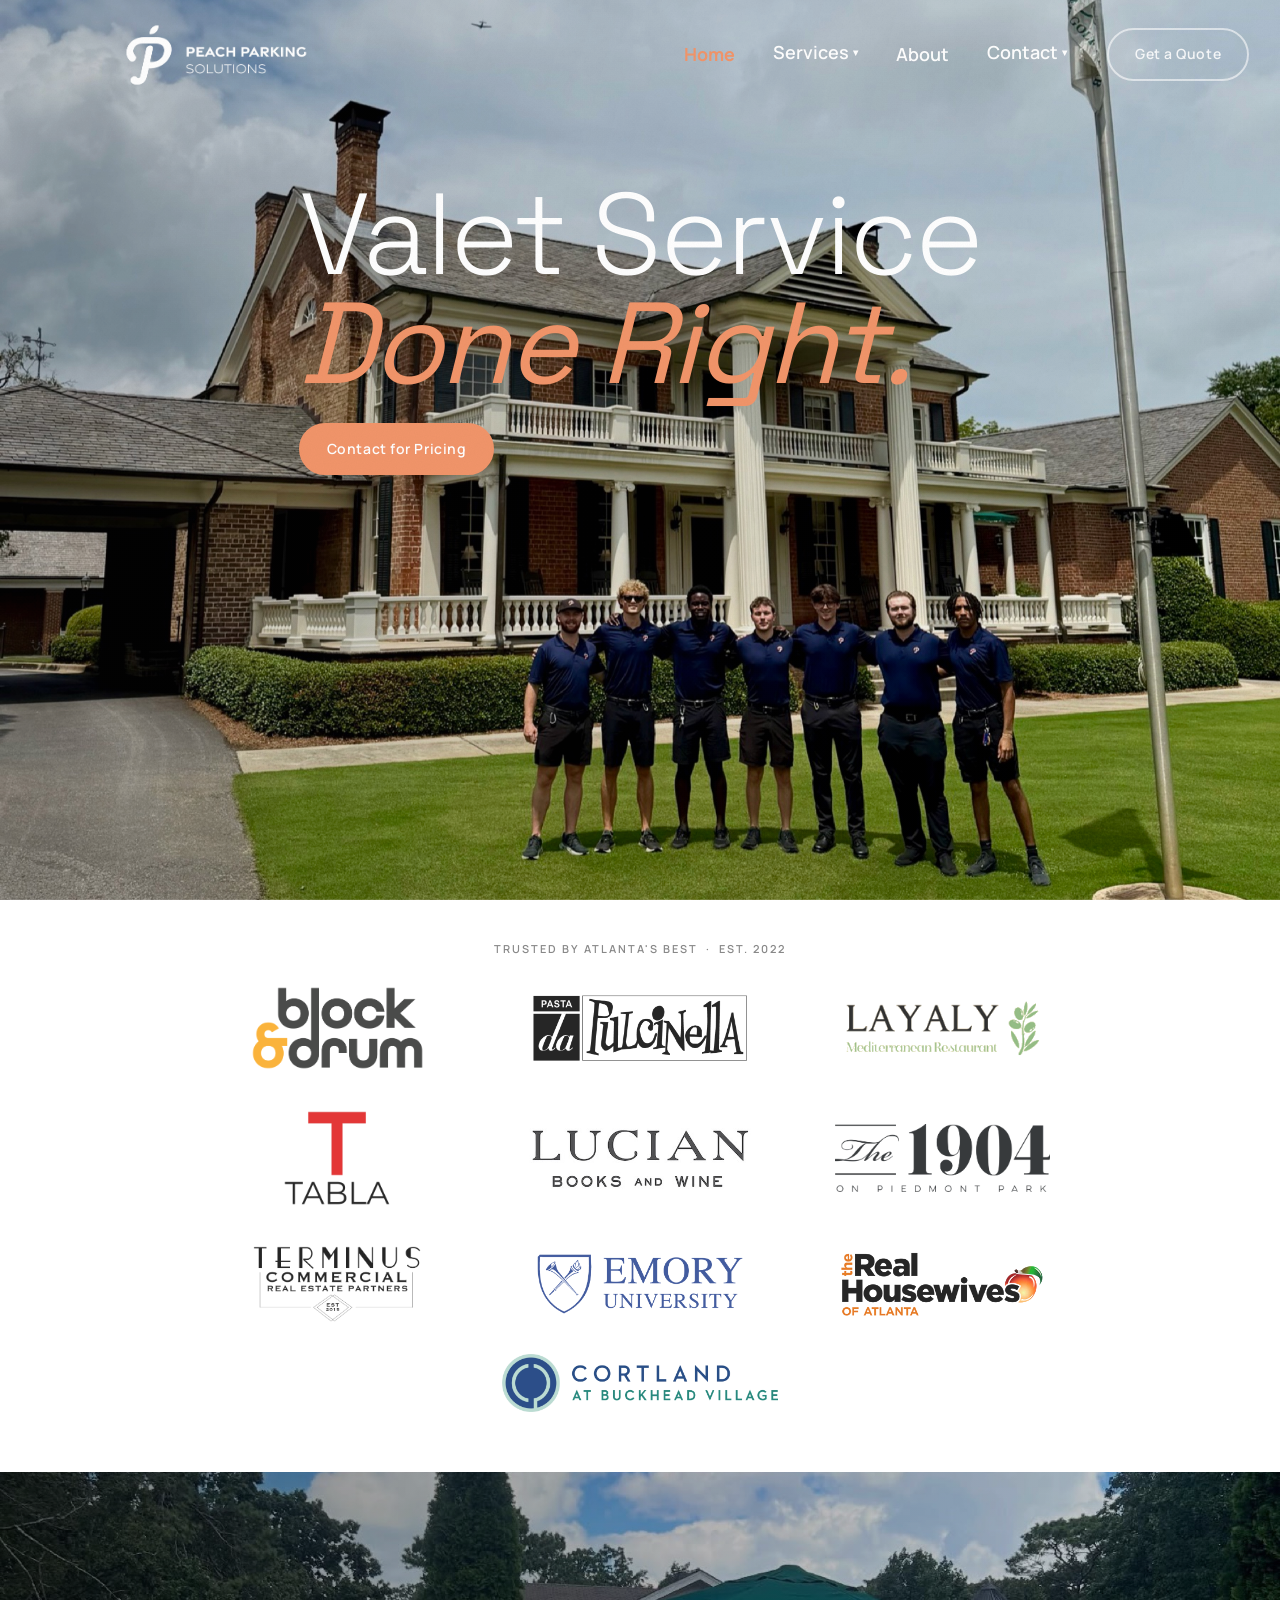
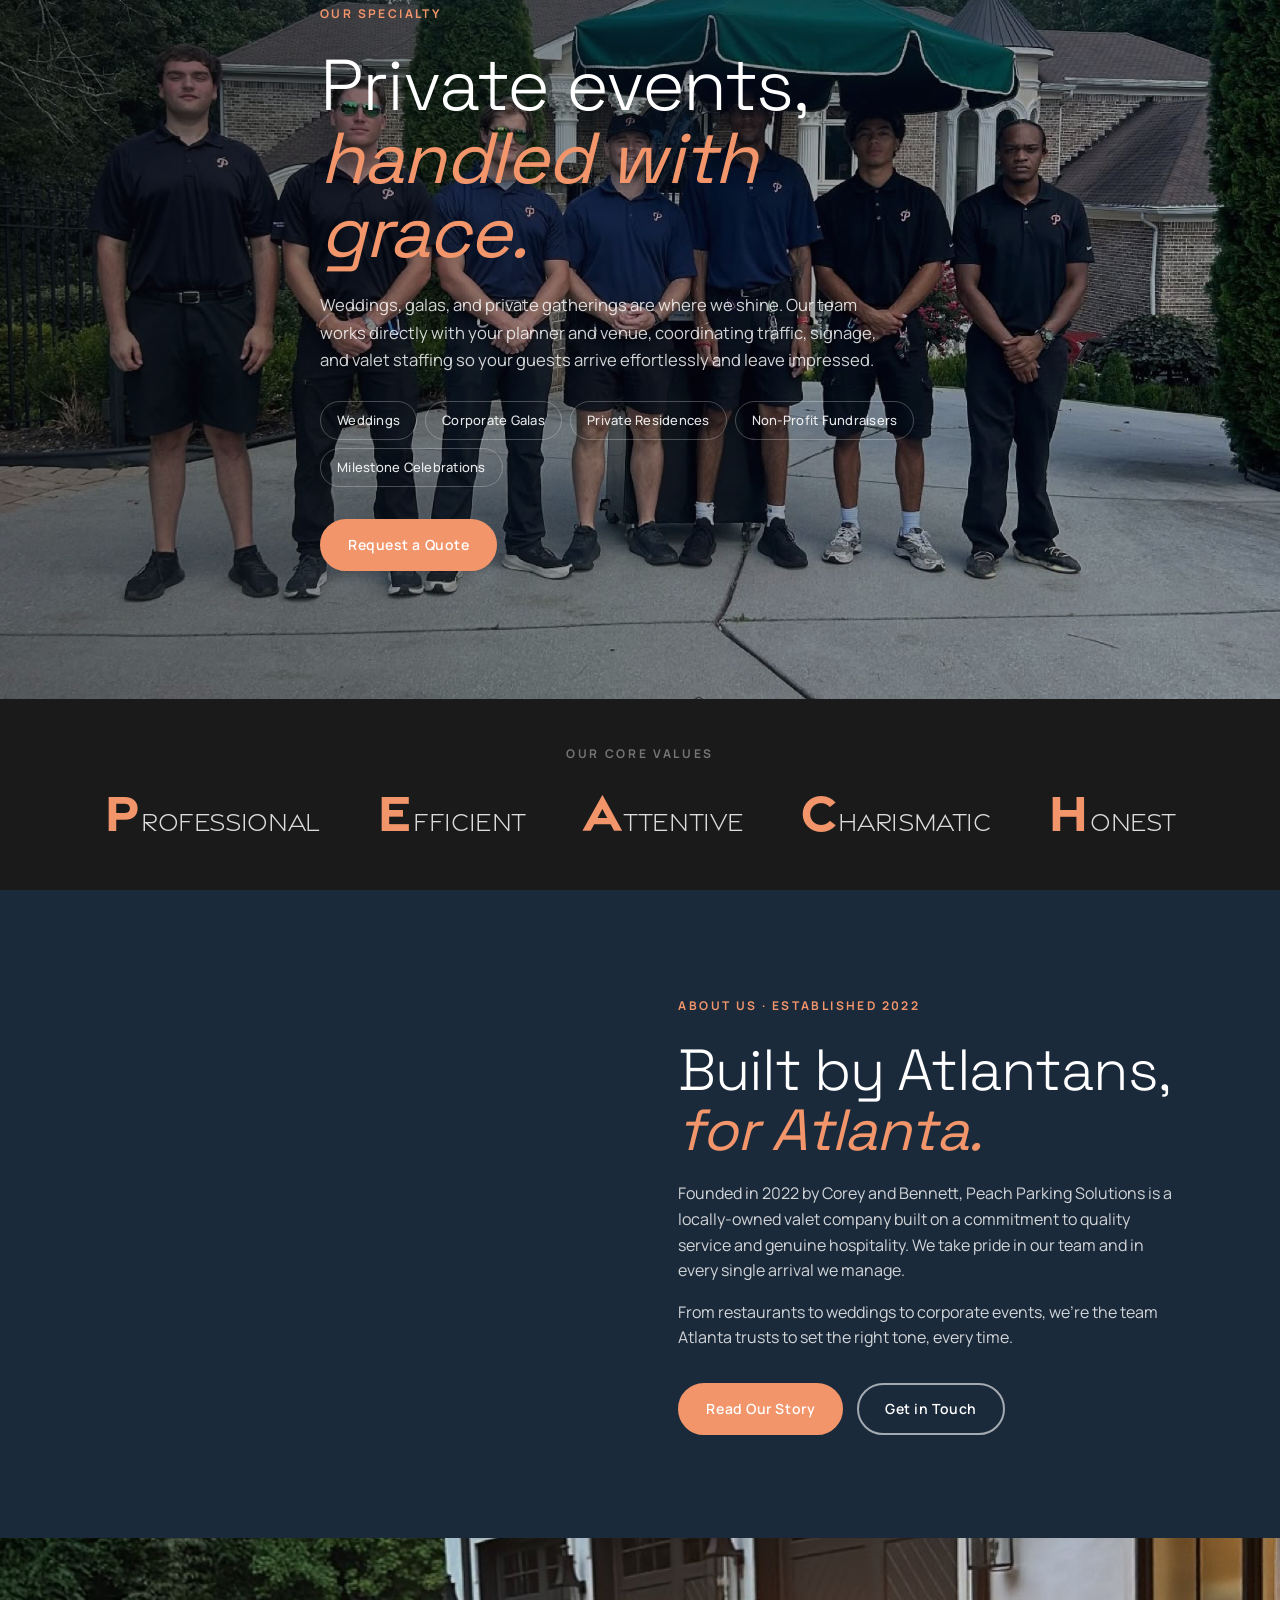
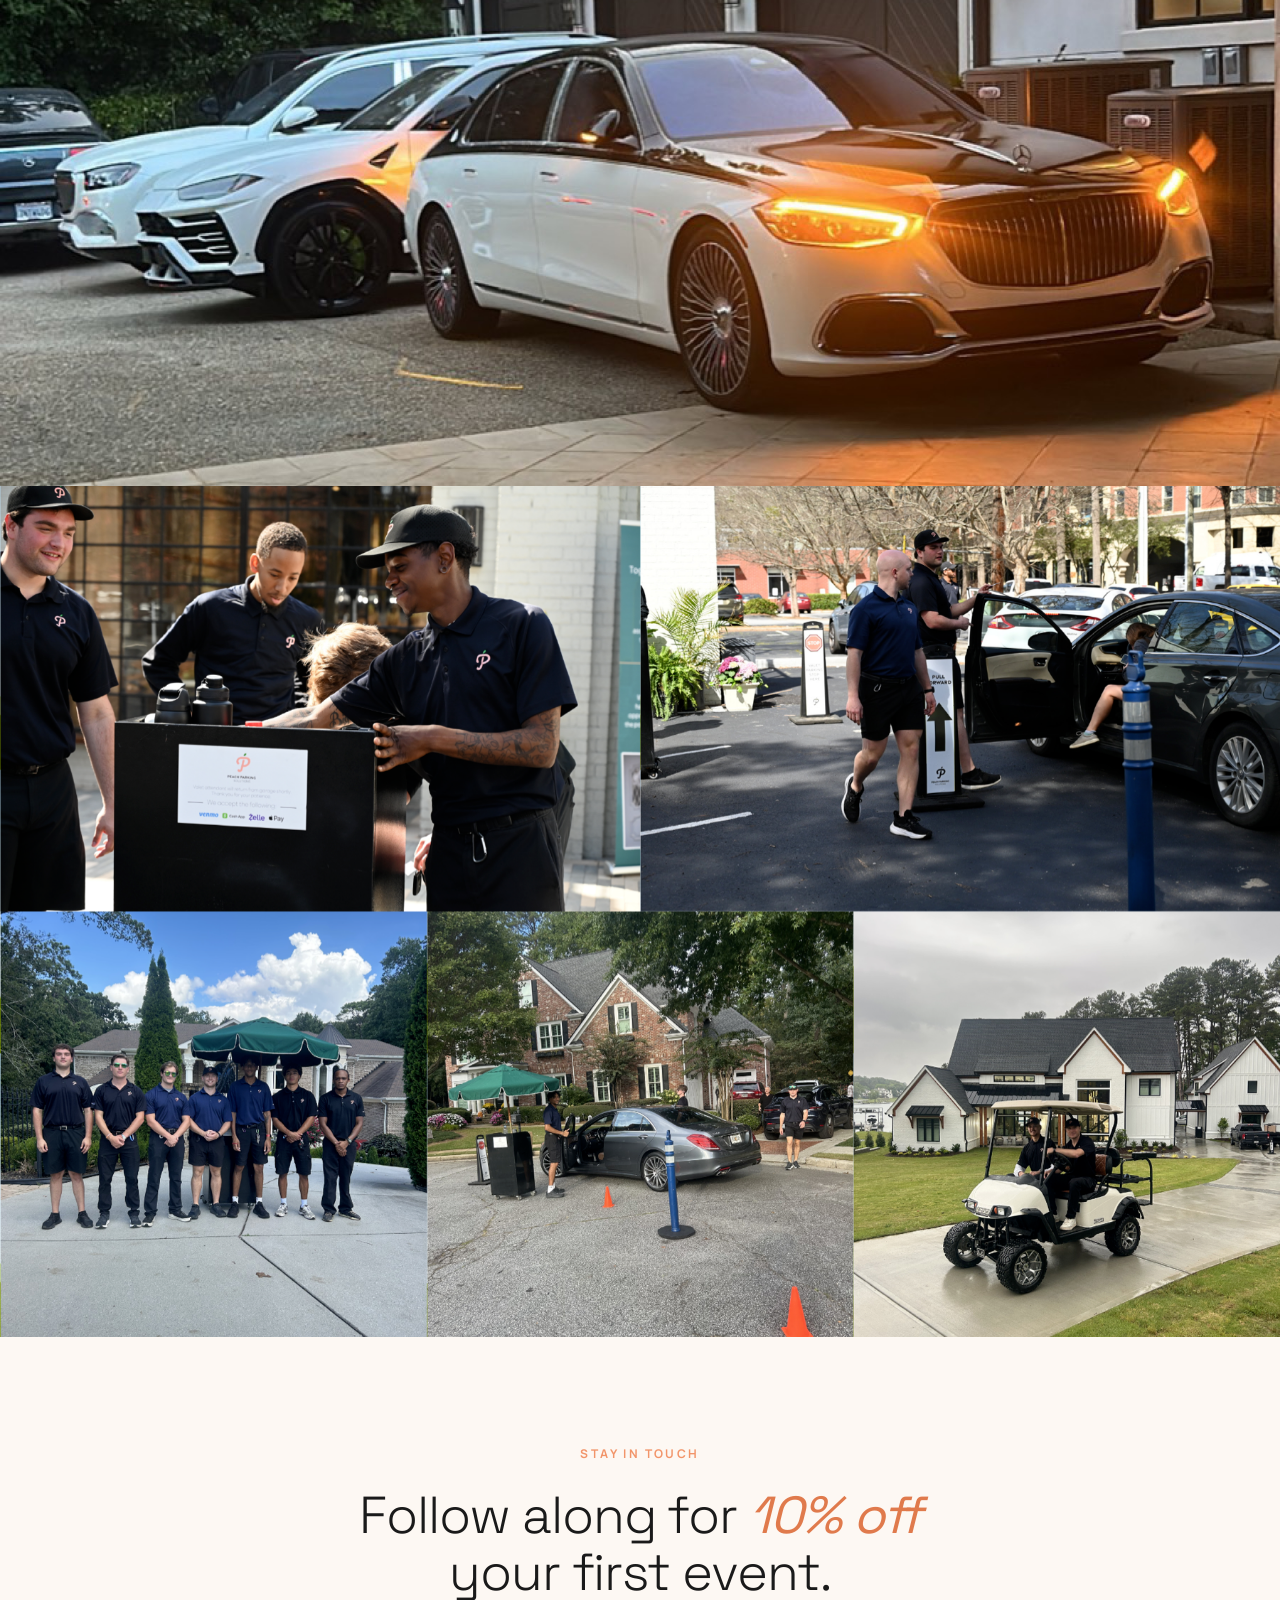
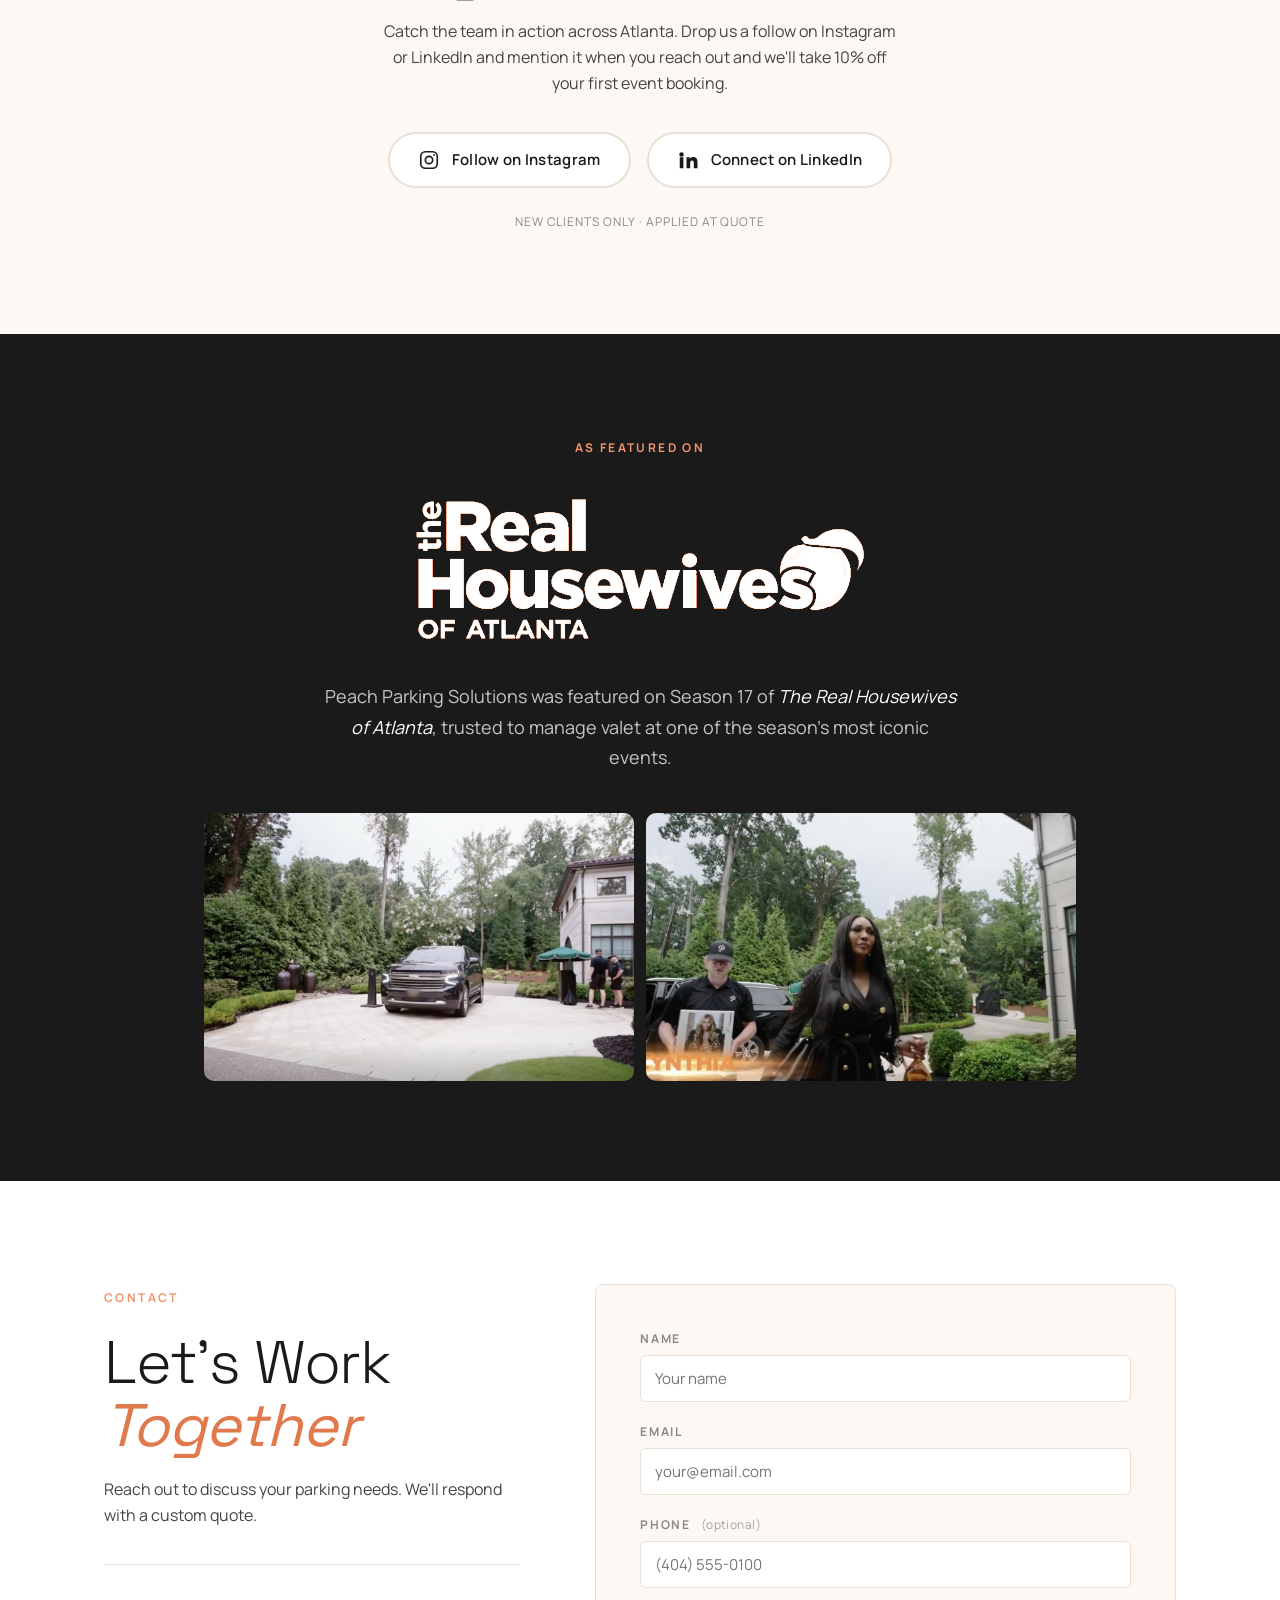
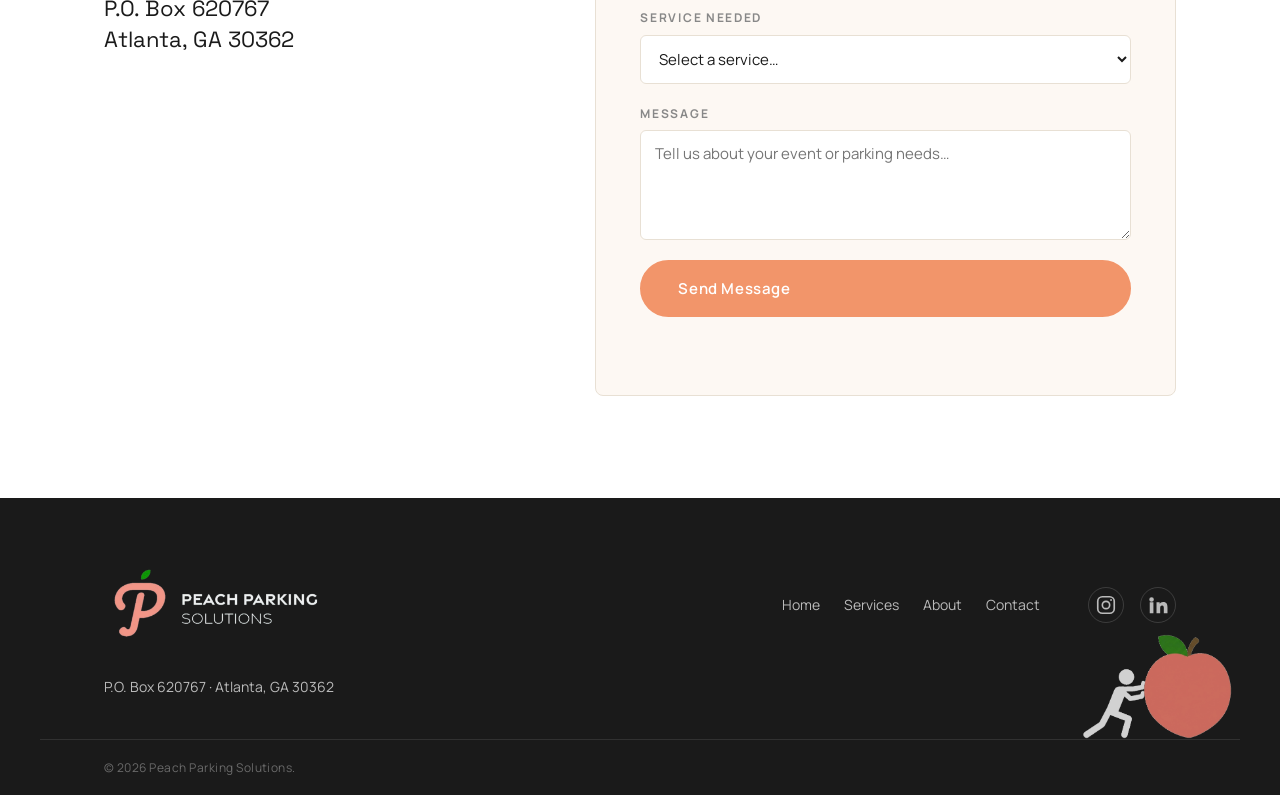
==== commit 654a4827: "Compress all active images for faster mobile load; convert img8 PNG to JPEG Co-Authored-By: Claude S" ====
--- a/index.html
+++ b/index.html
@@ -29,7 +29,7 @@
 <!-- ── HERO ── -->
 <section id="home" class="hero">
   <div class="hero__bg">
-    <img src="images/hero/hero-team-wide.jpg" alt="Peach Parking Solutions valet team outside an Atlanta clubhouse" />
+    <img src="images/hero/hero-team-wide.jpg" fetchpriority="high" alt="Peach Parking Solutions valet team outside an Atlanta clubhouse" />
     <div class="hero__overlay"></div>
   </div>
   <div class="hero__content">
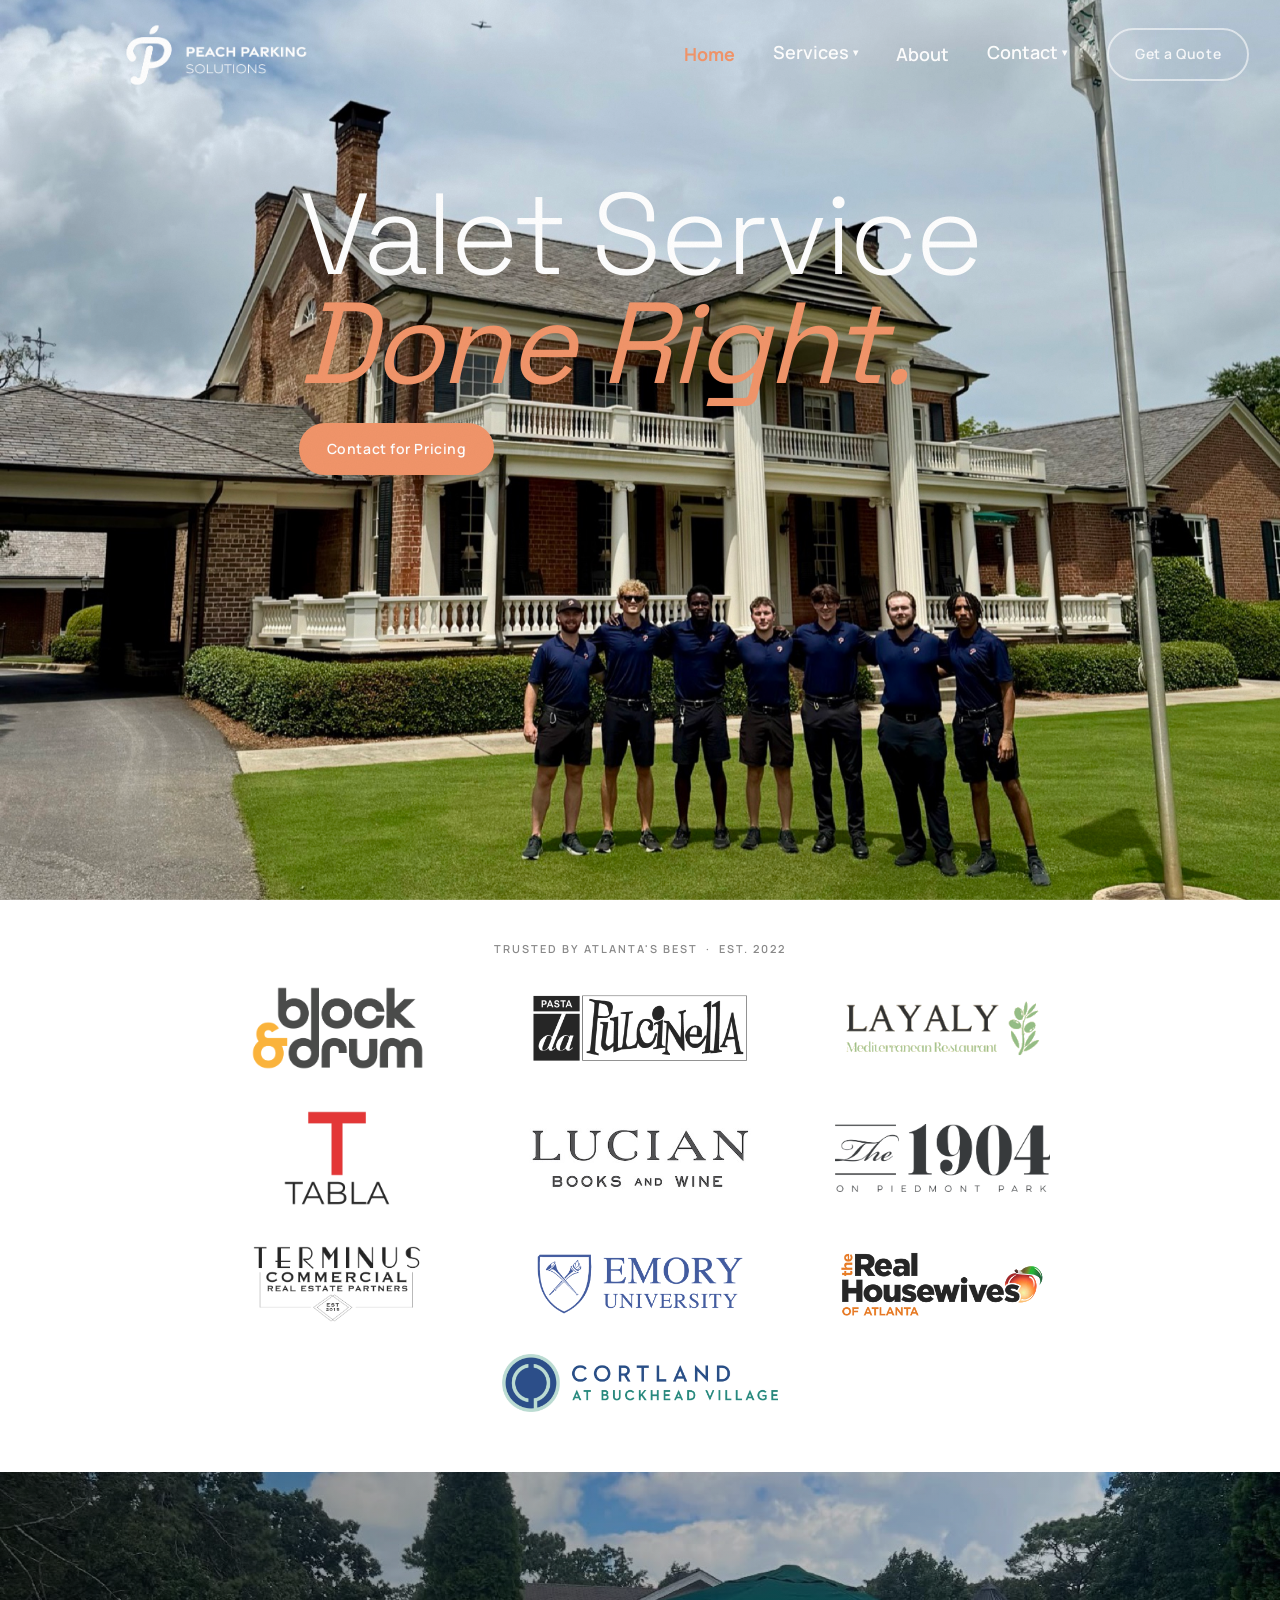
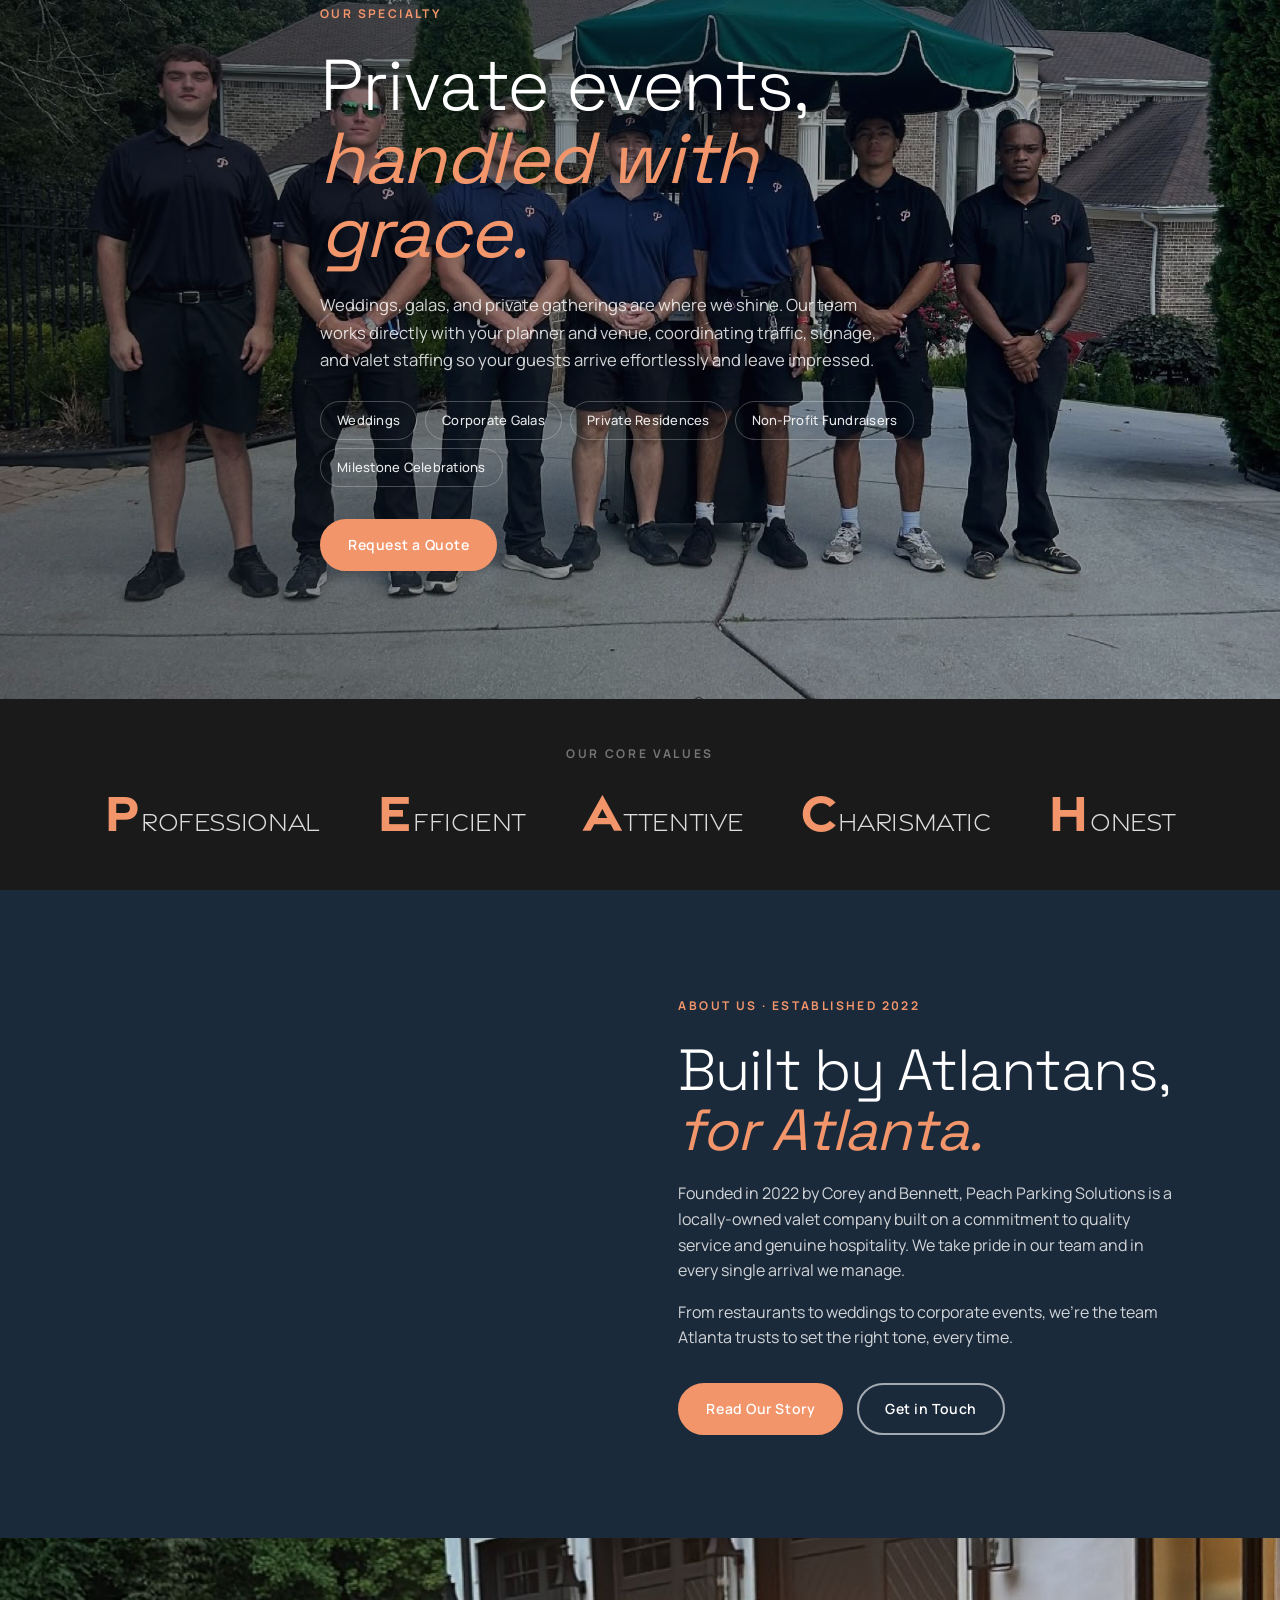
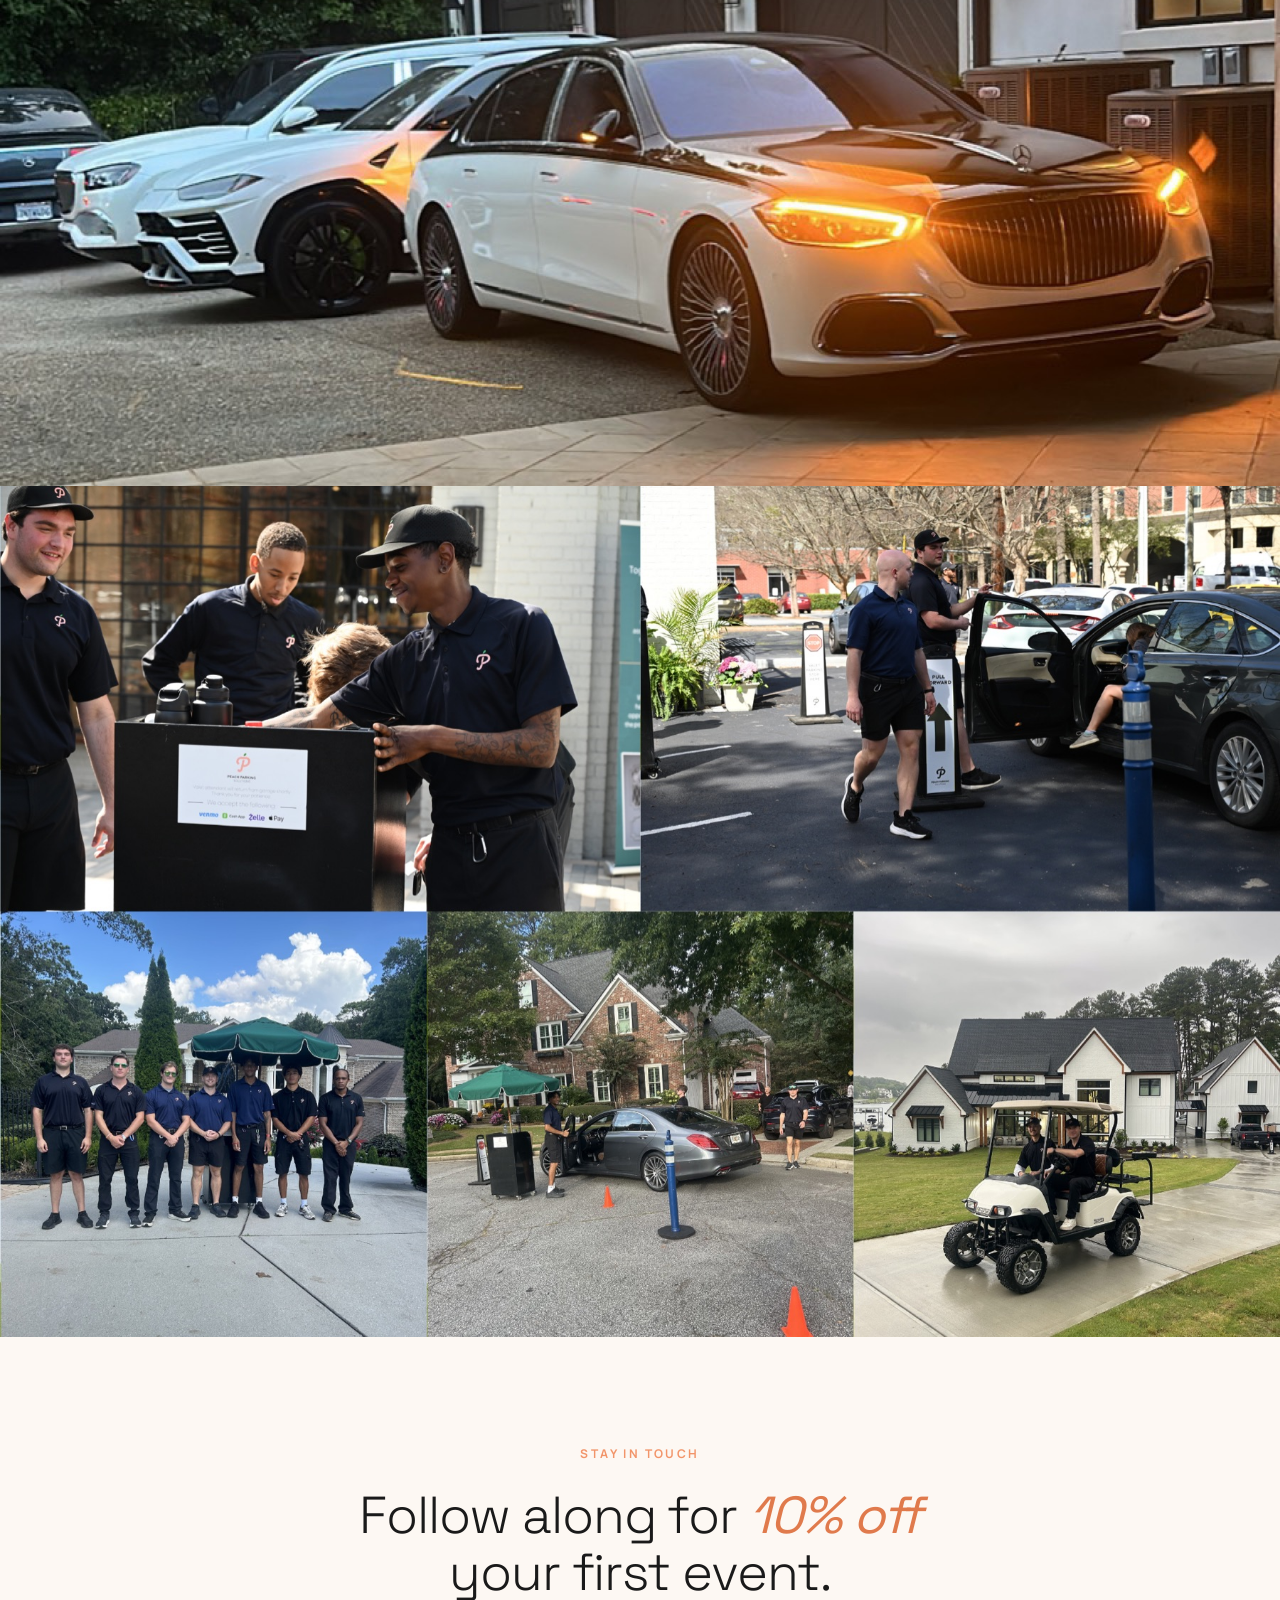
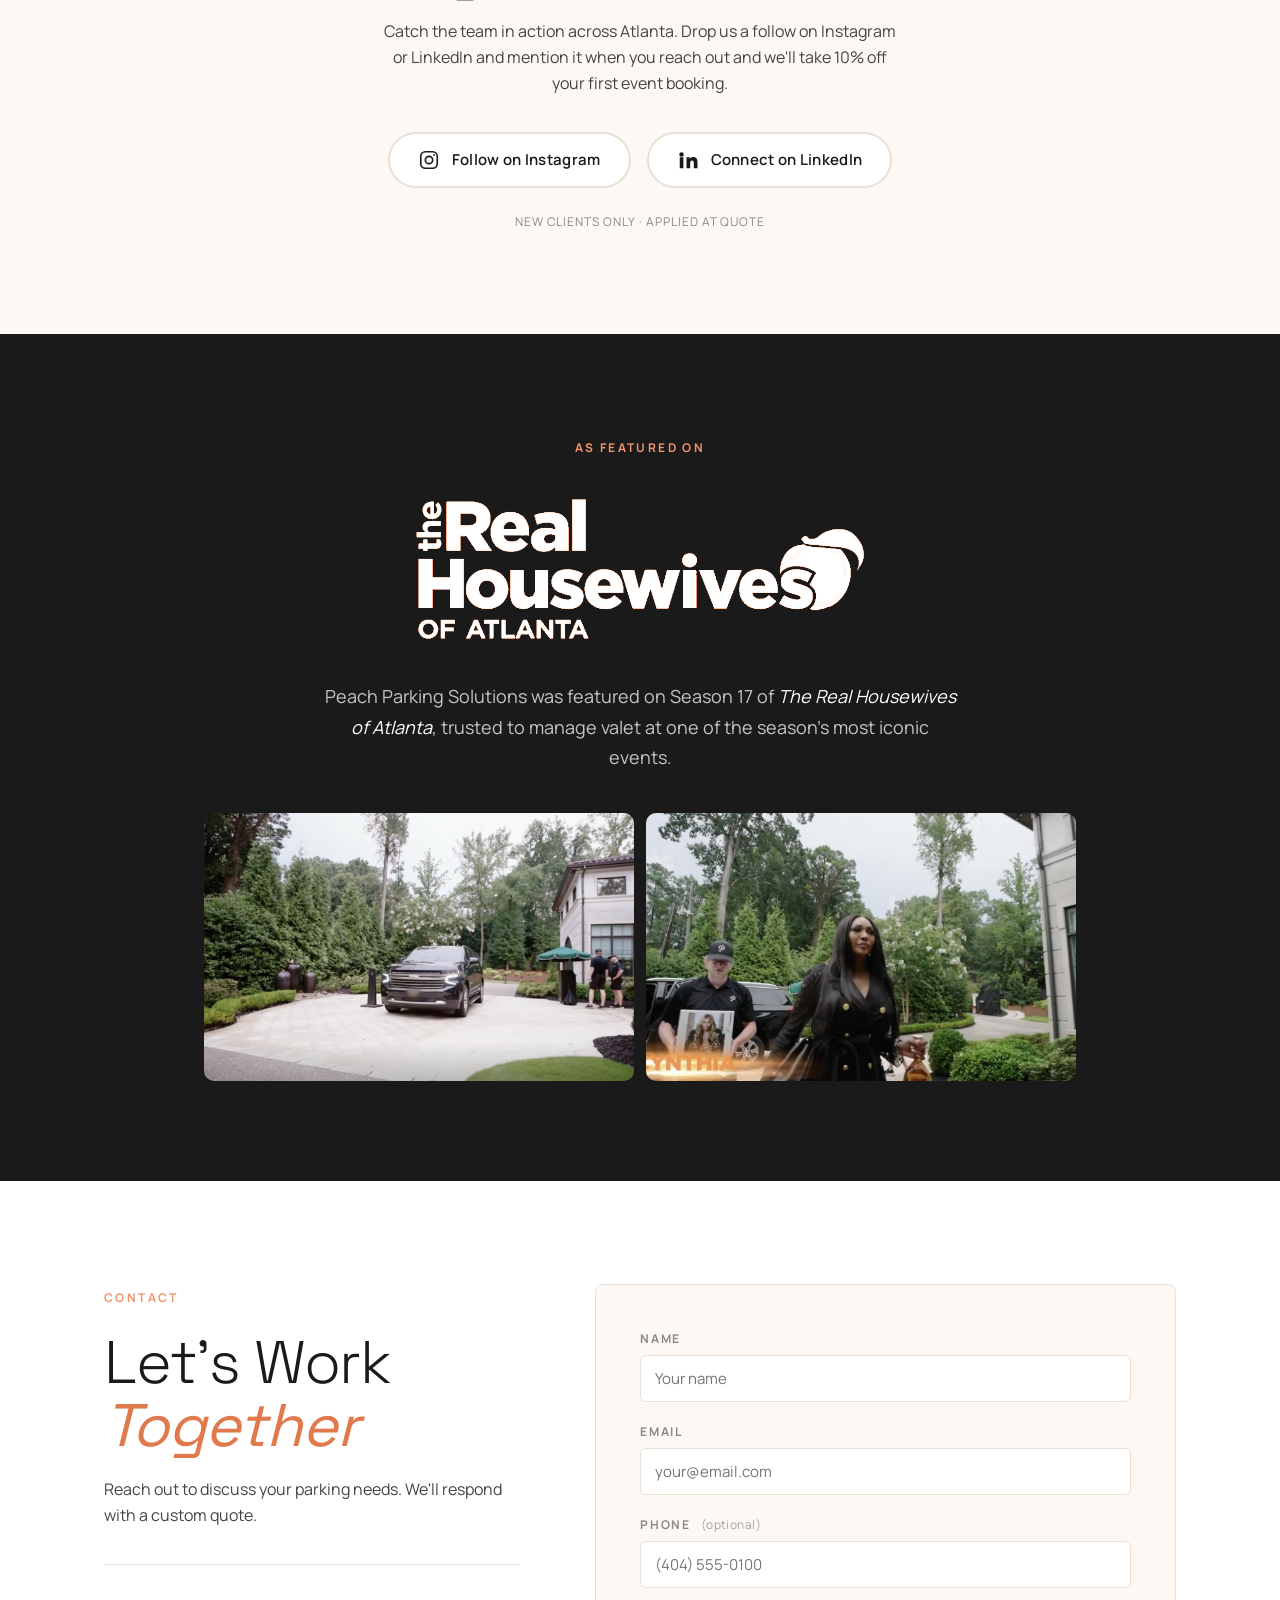
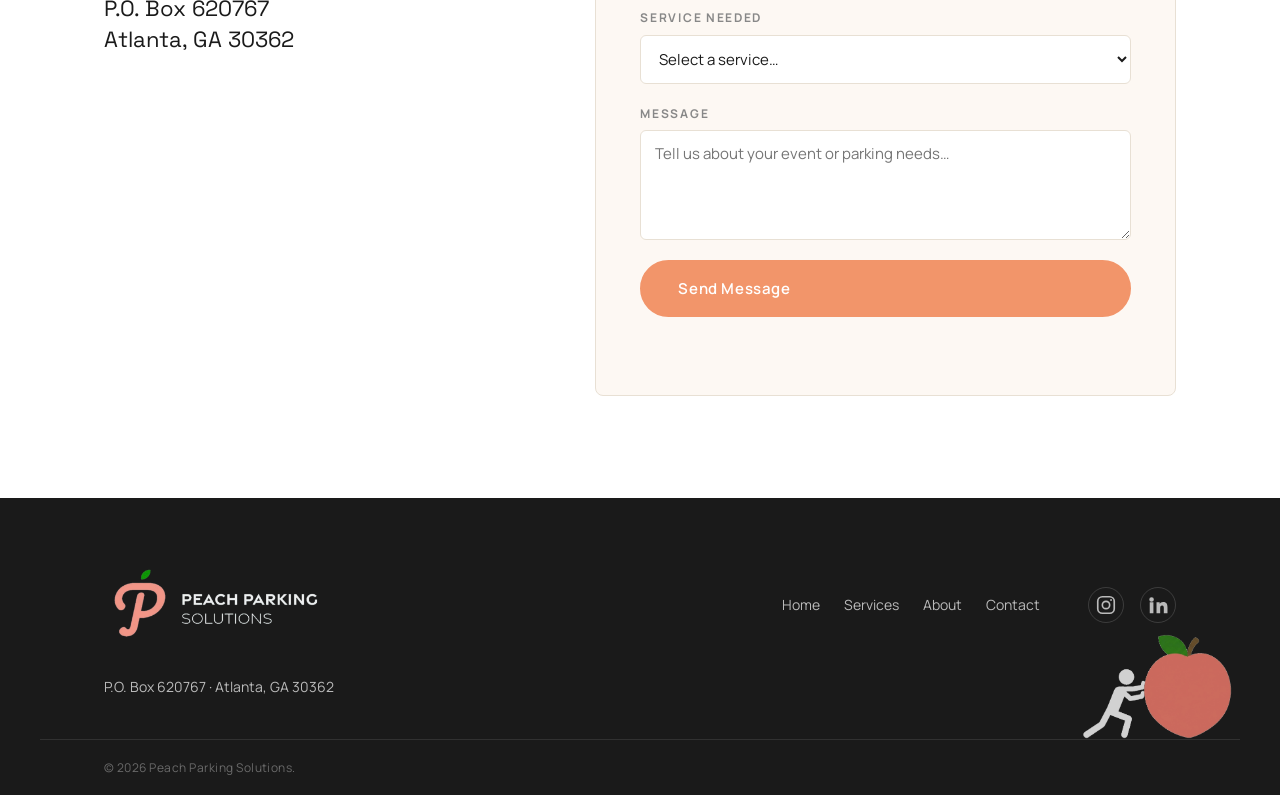
==== commit 13d29ce0: "Fix broken services links, mobile hero clipping; compress images; cleanup - Repoint 9 dead index.htm" ====
--- a/index.html
+++ b/index.html
@@ -21,7 +21,10 @@
 <link rel="preconnect" href="https://fonts.googleapis.com">
 <link rel="preconnect" href="https://fonts.gstatic.com" crossorigin>
 <link href="https://fonts.googleapis.com/css2?family=Space+Grotesk:wght@300;400;500;600;700&family=Manrope:wght@300;400;500;600;700&display=swap" rel="stylesheet">
-<link rel="stylesheet" href="styles.css?v=47">
+<link rel="stylesheet" href="styles.css?v=48">
+  <link rel="icon" type="image/svg+xml" href="favicon.svg" />
+  <link rel="icon" type="image/x-icon" href="favicon.ico" />
+  <link rel="apple-touch-icon" href="apple-touch-icon.png" />
 </head>
 <body>
 <div id="site-nav"></div>
@@ -154,7 +157,7 @@
 
 <div style="line-height:0;">
   <img src="images/collage/maybach.jpg" alt="Luxury Maybach valet-parked at a private estate" style="width:100%; display:block; object-fit:cover; aspect-ratio:21/9; object-position:center 45%;" loading="lazy" />
-  <img src="images/collage/Untitled design (1).png" alt="Peach Parking team collage" style="width:100%; display:block;" loading="lazy" />
+  <img src="images/collage/front-collage.jpg" alt="Peach Parking team collage" style="width:100%; display:block;" loading="lazy" />
 </div>
 
 <!-- ── STAY IN TOUCH ── -->
@@ -209,21 +212,24 @@
       </div>
 
       <form class="contact__form reveal" onsubmit="handleSubmit(event)">
+        <input type="hidden" name="subject" value="New Contact Inquiry — Peach Parking" />
+        <input type="hidden" name="from_name" value="Peach Parking Website" />
+        <input type="checkbox" name="botcheck" style="display:none" tabindex="-1" autocomplete="off" />
         <div class="field">
           <label for="cf-name">Name</label>
-          <input id="cf-name" type="text" required placeholder="Your name" />
+          <input id="cf-name" name="name" type="text" required placeholder="Your name" />
         </div>
         <div class="field">
           <label for="cf-email">Email</label>
-          <input id="cf-email" type="email" required placeholder="your@email.com" />
+          <input id="cf-email" name="email" type="email" required placeholder="your@email.com" />
         </div>
         <div class="field">
           <label for="cf-phone">Phone <span class="field__optional">(optional)</span></label>
-          <input id="cf-phone" type="tel" placeholder="(404) 555-0100" />
+          <input id="cf-phone" name="phone" type="tel" placeholder="(404) 555-0100" />
         </div>
         <div class="field">
           <label for="cf-service">Service Needed</label>
-          <select id="cf-service">
+          <select id="cf-service" name="service">
             <option value="">Select a service…</option>
             <option>Valet Service</option>
             <option>Parking Management</option>
@@ -234,7 +240,7 @@
         </div>
         <div class="field">
           <label for="cf-message">Message</label>
-          <textarea id="cf-message" rows="4" placeholder="Tell us about your event or parking needs…"></textarea>
+          <textarea id="cf-message" name="message" rows="4" placeholder="Tell us about your event or parking needs…"></textarea>
         </div>
         <button class="btn btn--peach btn--lg" type="submit">Send Message</button>
         <p class="form__status" role="status" aria-live="polite"></p>
@@ -246,6 +252,6 @@
 
 <div id="site-footer"></div>
 
-<script src="partials.js?v=6" defer></script>
+<script src="partials.js?v=9" defer></script>
 </body>
 </html>
--- a/styles.css
+++ b/styles.css
@@ -254,15 +254,7 @@
   .hero__bg img { object-position: center 60%; }
 }
 @keyframes heroZoom { from { transform: scale(1.08); } to { transform: scale(1); } }
-.hero__overlay {
-  position: absolute; inset: 0;
-  background: linear-gradient(
-    105deg,
-    rgba(10,10,10,.22) 0%,
-    rgba(10,10,10,.08) 60%,
-    rgba(10,10,10,.0) 100%
-  );
-}
+.hero__overlay { display: none; }
 .hero__content {
   position: relative; z-index: 2;
   max-width: var(--max); margin-inline: auto;
@@ -1017,7 +1009,7 @@
   100% { transform: translateY(0); }
 }
 @media (max-width: 768px) {
-  .footer__egg { width: 78px; bottom: 54px; right: 12px; }
+  .footer__egg { width: 78px; bottom: 56px; right: 12px; }
 }
 .footer__inner {
   display: flex; flex-wrap: wrap; gap: 28px 48px;
@@ -1352,7 +1344,8 @@
 }
 
 @media (max-width: 600px) {
-  .hero__title { font-size: clamp(44px, 14vw, 80px); }
+  .hero__content { width: 100%; }
+  .hero__title { font-size: clamp(28px, 9.6vw, 80px); max-width: 100%; }
 }
 
 @media (prefers-reduced-motion: reduce) {
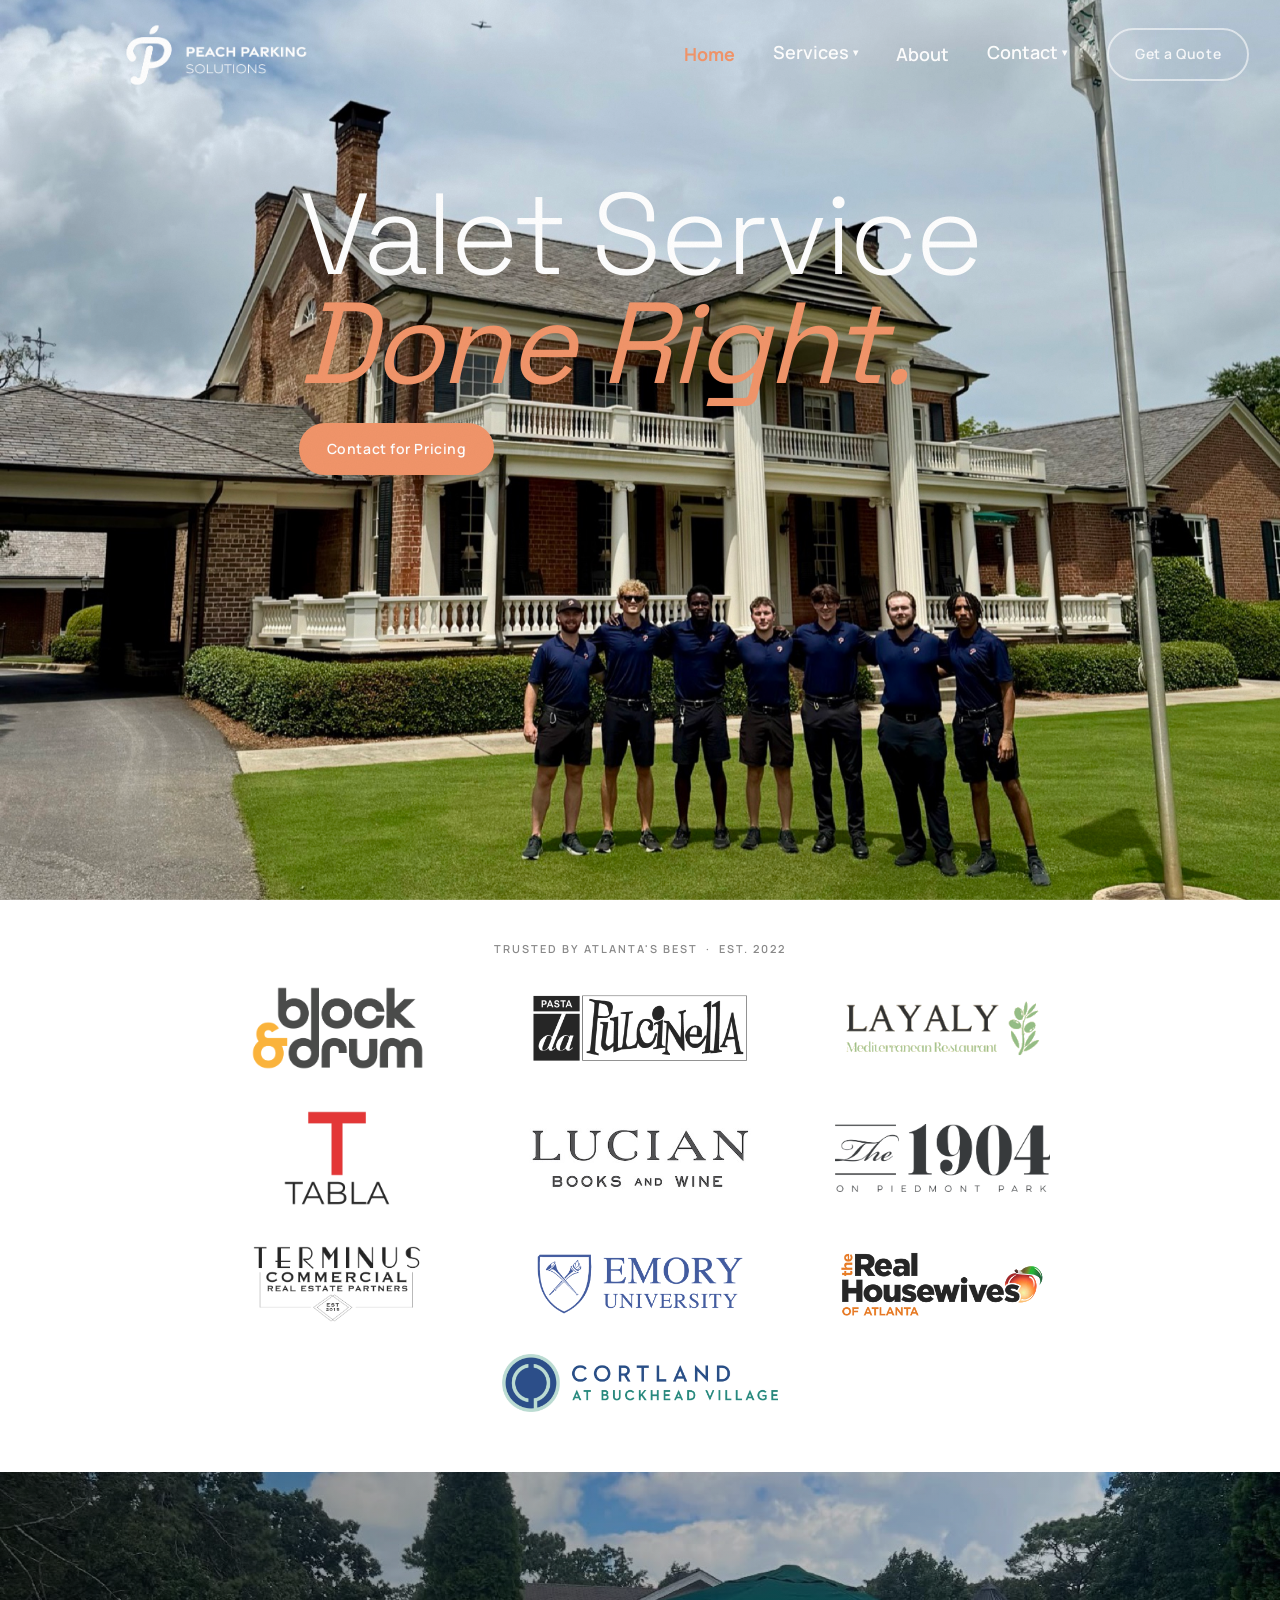
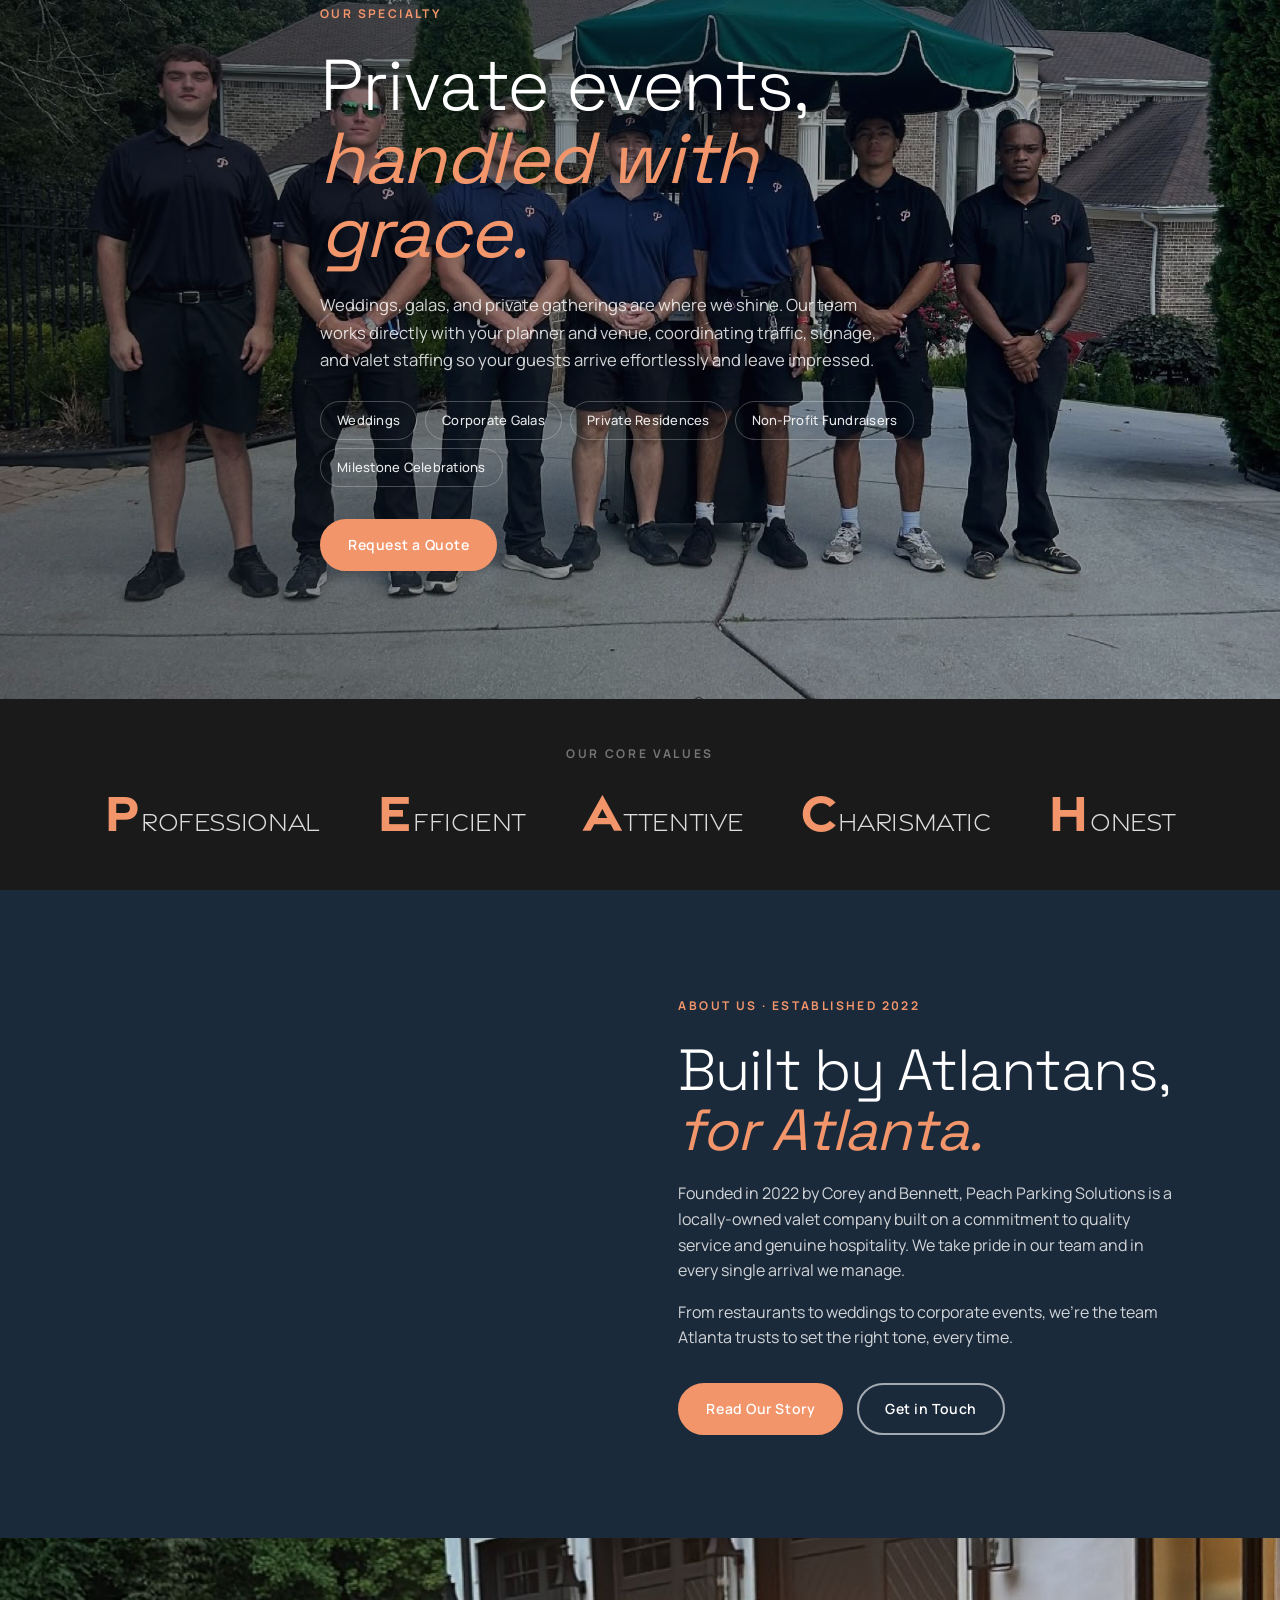
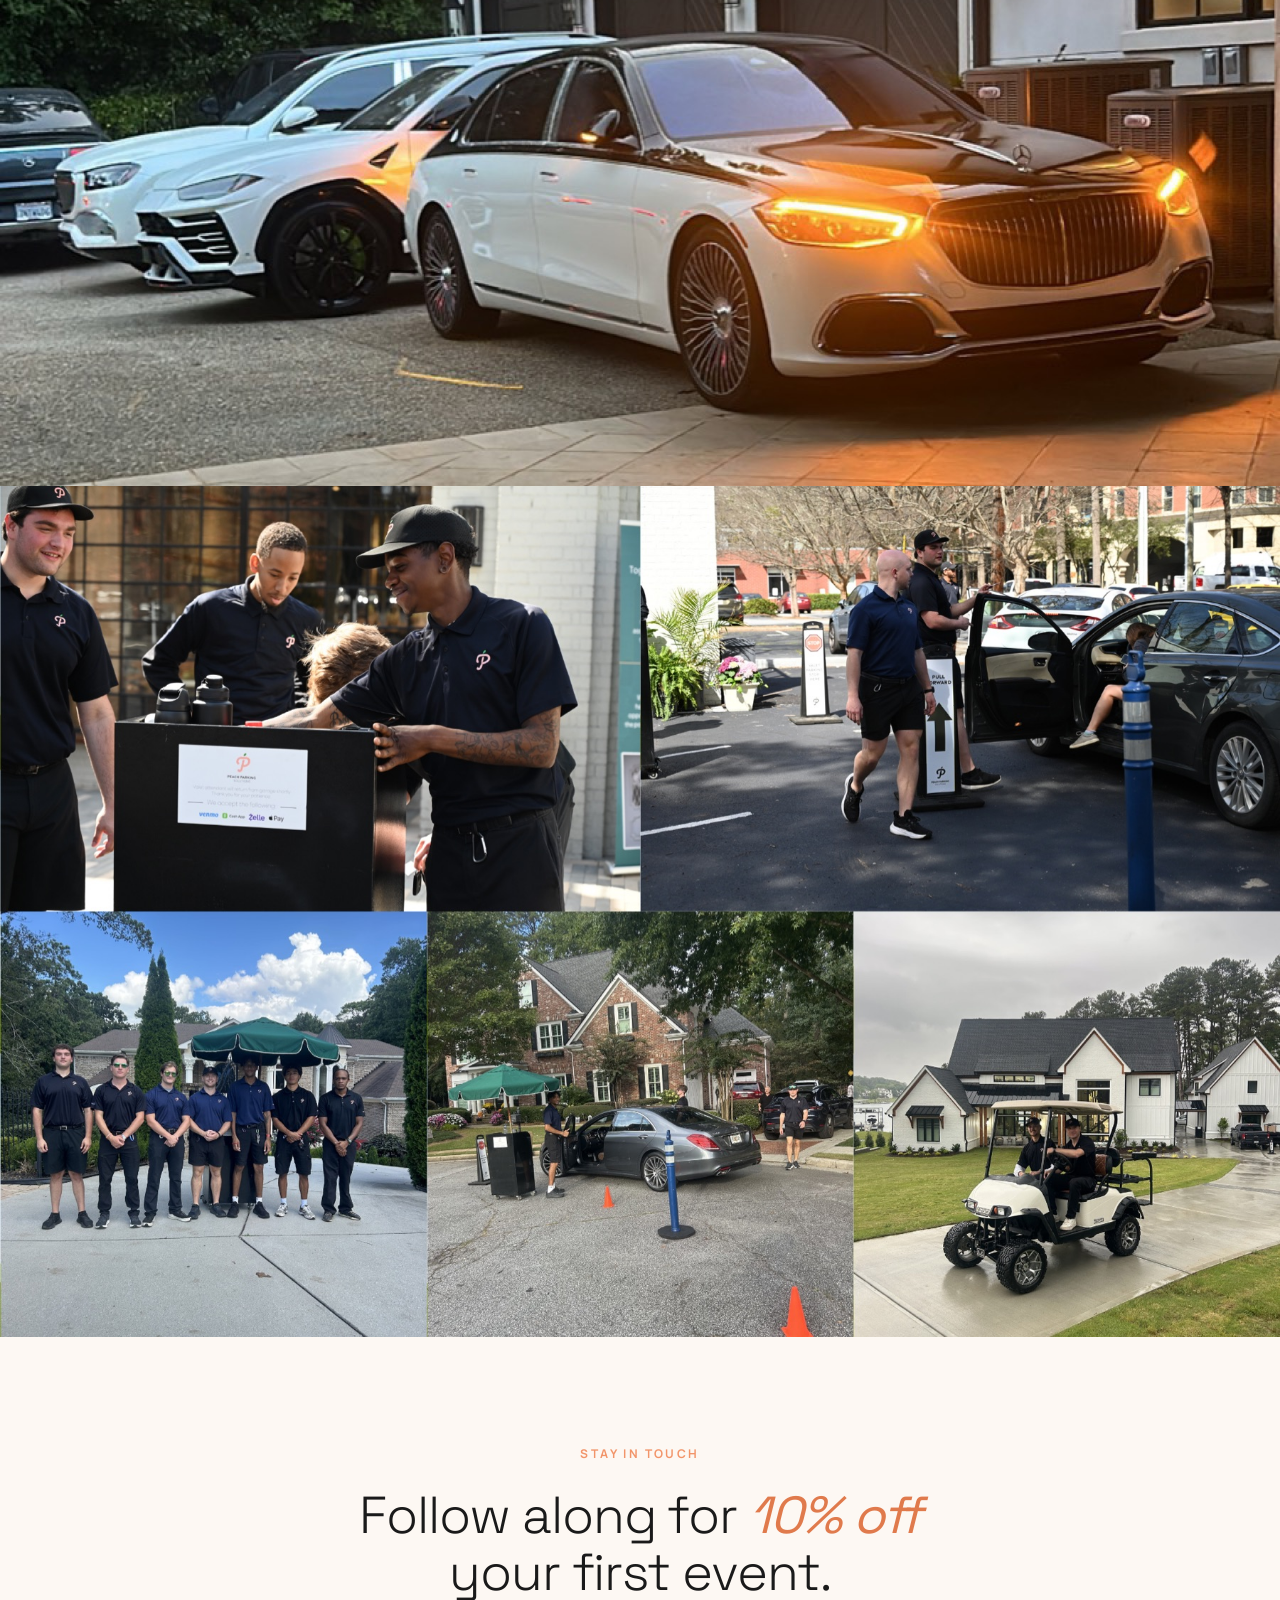
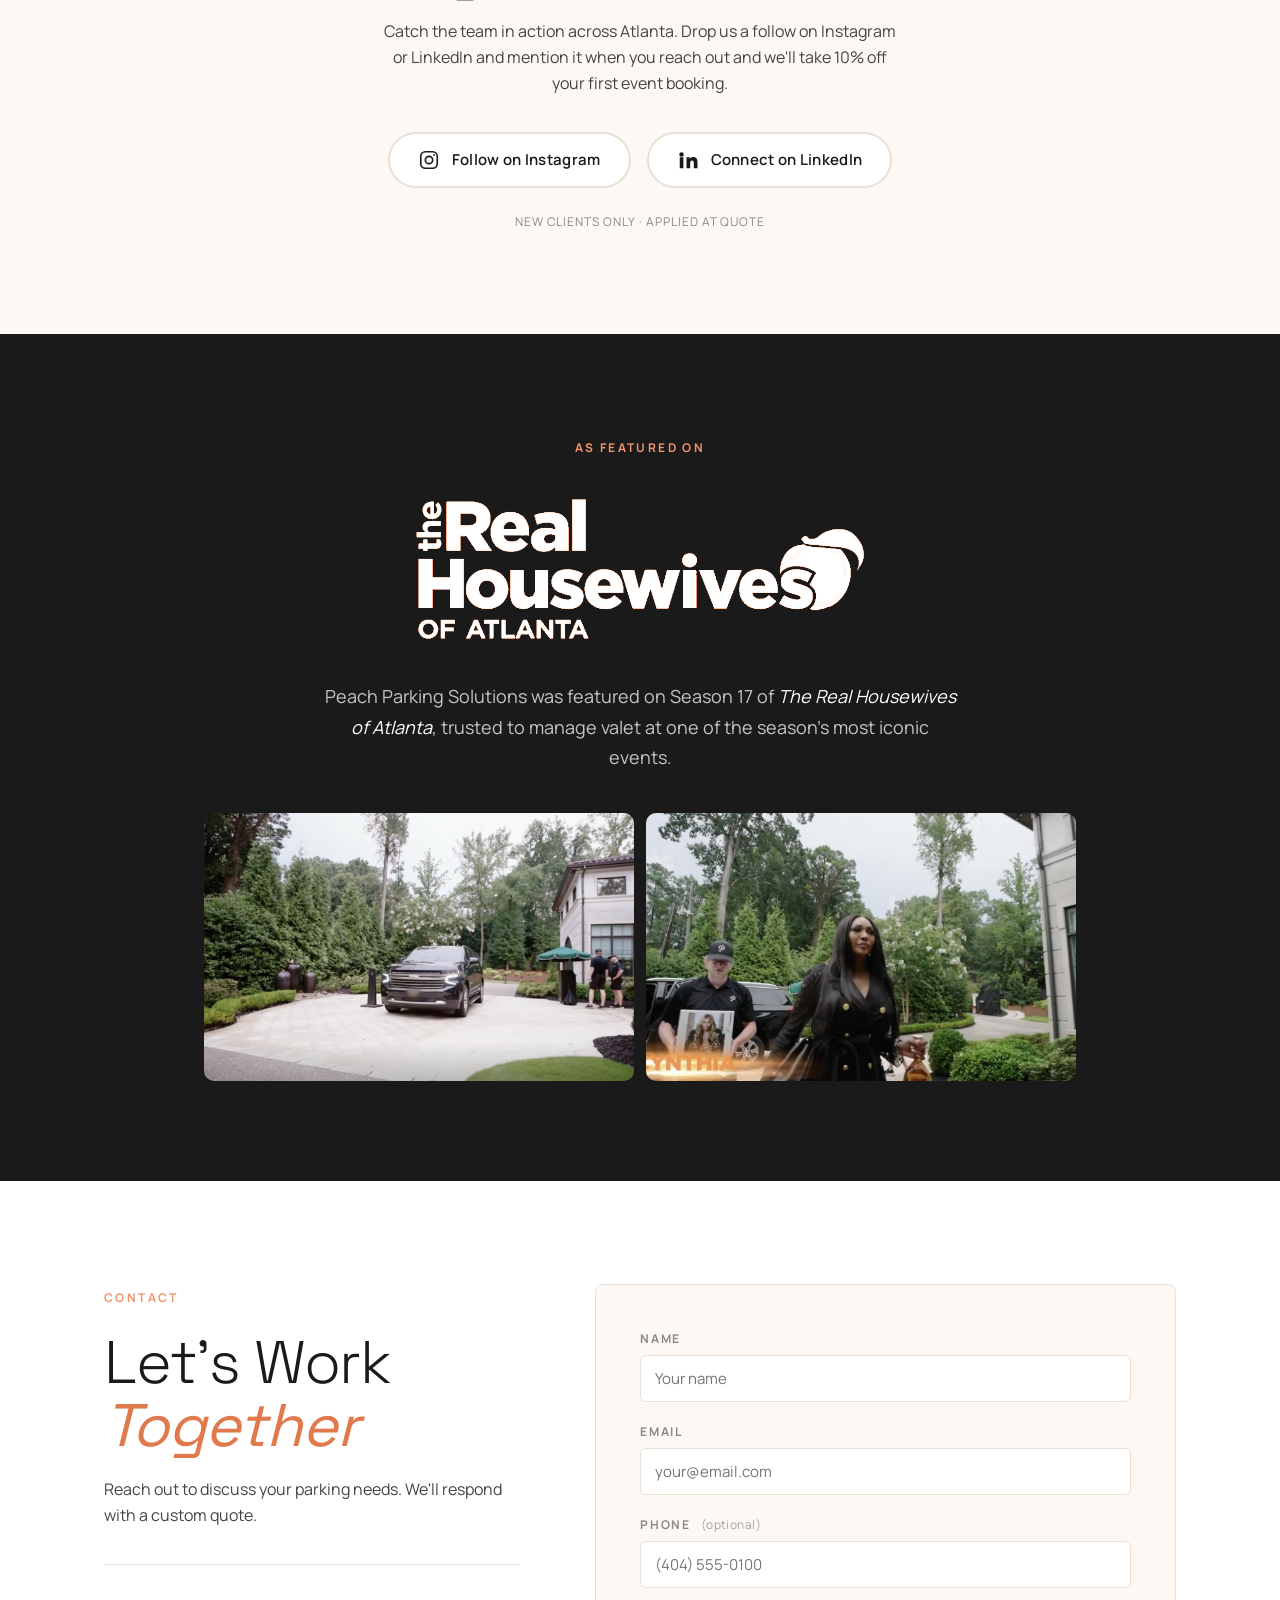
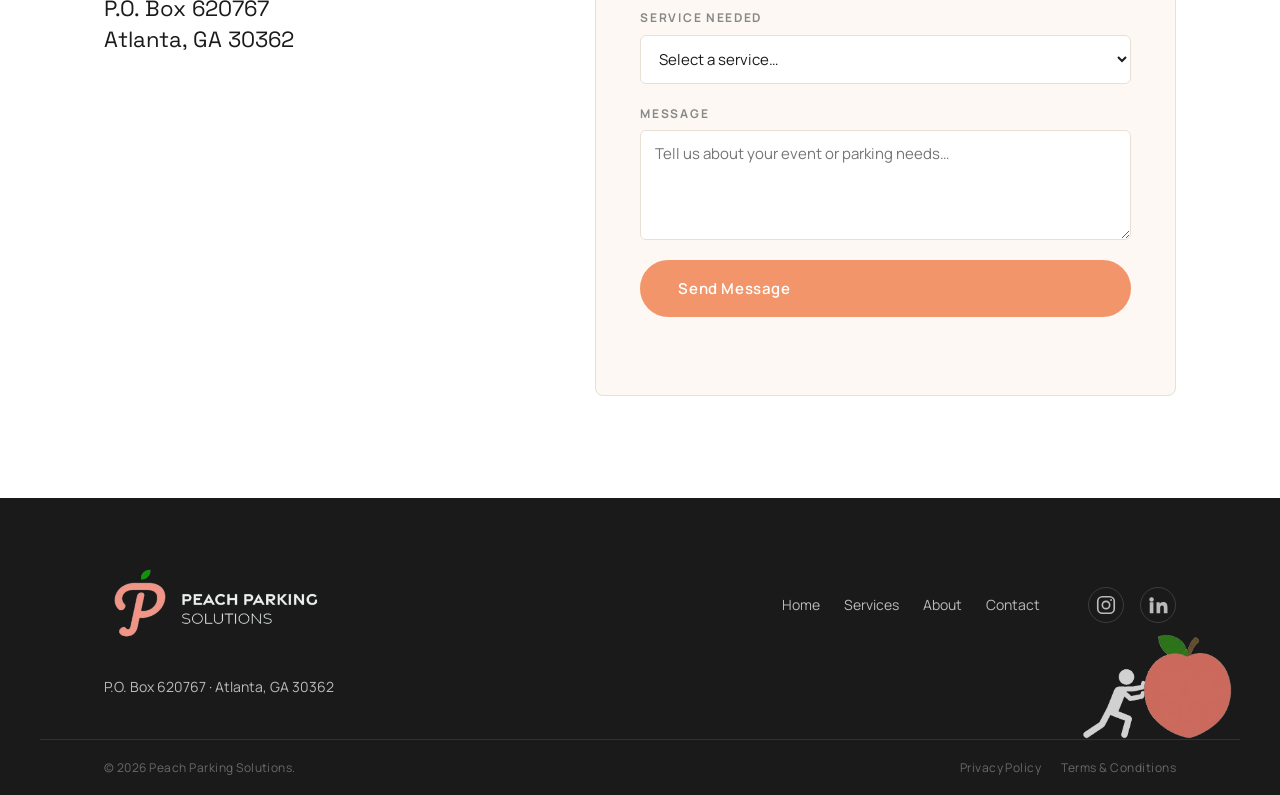
==== commit ff3f6ee7: "Add Privacy Policy and Terms & Conditions pages for SMS compliance - New privacy-policy.html and ter" ====
--- a/index.html
+++ b/index.html
@@ -21,7 +21,7 @@
 <link rel="preconnect" href="https://fonts.googleapis.com">
 <link rel="preconnect" href="https://fonts.gstatic.com" crossorigin>
 <link href="https://fonts.googleapis.com/css2?family=Space+Grotesk:wght@300;400;500;600;700&family=Manrope:wght@300;400;500;600;700&display=swap" rel="stylesheet">
-<link rel="stylesheet" href="styles.css?v=48">
+<link rel="stylesheet" href="styles.css?v=49">
   <link rel="icon" type="image/svg+xml" href="favicon.svg" />
   <link rel="icon" type="image/x-icon" href="favicon.ico" />
   <link rel="apple-touch-icon" href="apple-touch-icon.png" />
@@ -252,6 +252,6 @@
 
 <div id="site-footer"></div>
 
-<script src="partials.js?v=9" defer></script>
+<script src="partials.js?v=10" defer></script>
 </body>
 </html>
--- a/styles.css
+++ b/styles.css
@@ -1046,6 +1046,12 @@
   font-size: 12px; letter-spacing: .04em;
   color: rgba(255,255,255,.35);
 }
+.footer__bottom-inner {
+  display: flex; flex-wrap: wrap; align-items: center; justify-content: space-between; gap: 10px;
+}
+.footer__legal { display: flex; gap: 20px; }
+.footer__legal a { color: rgba(255,255,255,.35); transition: color .2s ease; }
+.footer__legal a:hover { color: rgba(255,255,255,.7); }
 
 /* ── PAGE HERO (sub-pages) ── */
 .page-hero {
@@ -1087,6 +1093,21 @@
 /* ── PAGE CONTENT BLOCKS ── */
 .page-section { padding: clamp(64px, 8vw, 120px) 0; background: var(--white); }
 .page-section--cream { background: var(--cream); }
+
+/* ── LEGAL PAGES ── */
+.legal { max-width: 760px; }
+.legal h2 {
+  font-family: var(--font-display); font-weight: 500;
+  font-size: clamp(22px, 2.6vw, 30px); letter-spacing: -.01em;
+  color: var(--ink); margin: 48px 0 16px;
+}
+.legal h2:first-child { margin-top: 0; }
+.legal p { color: var(--ink-2); line-height: 1.7; margin-bottom: 16px; }
+.legal ul { margin: 0 0 16px; padding-left: 22px; }
+.legal li { color: var(--ink-2); line-height: 1.7; margin-bottom: 8px; }
+.legal strong { color: var(--ink); font-weight: 600; }
+.legal a { color: var(--peach); text-decoration: underline; }
+.legal__updated { color: var(--ink-2); font-size: 14px; margin-bottom: 40px; }
 
 .two-col {
   display: grid; grid-template-columns: 1fr 1fr;
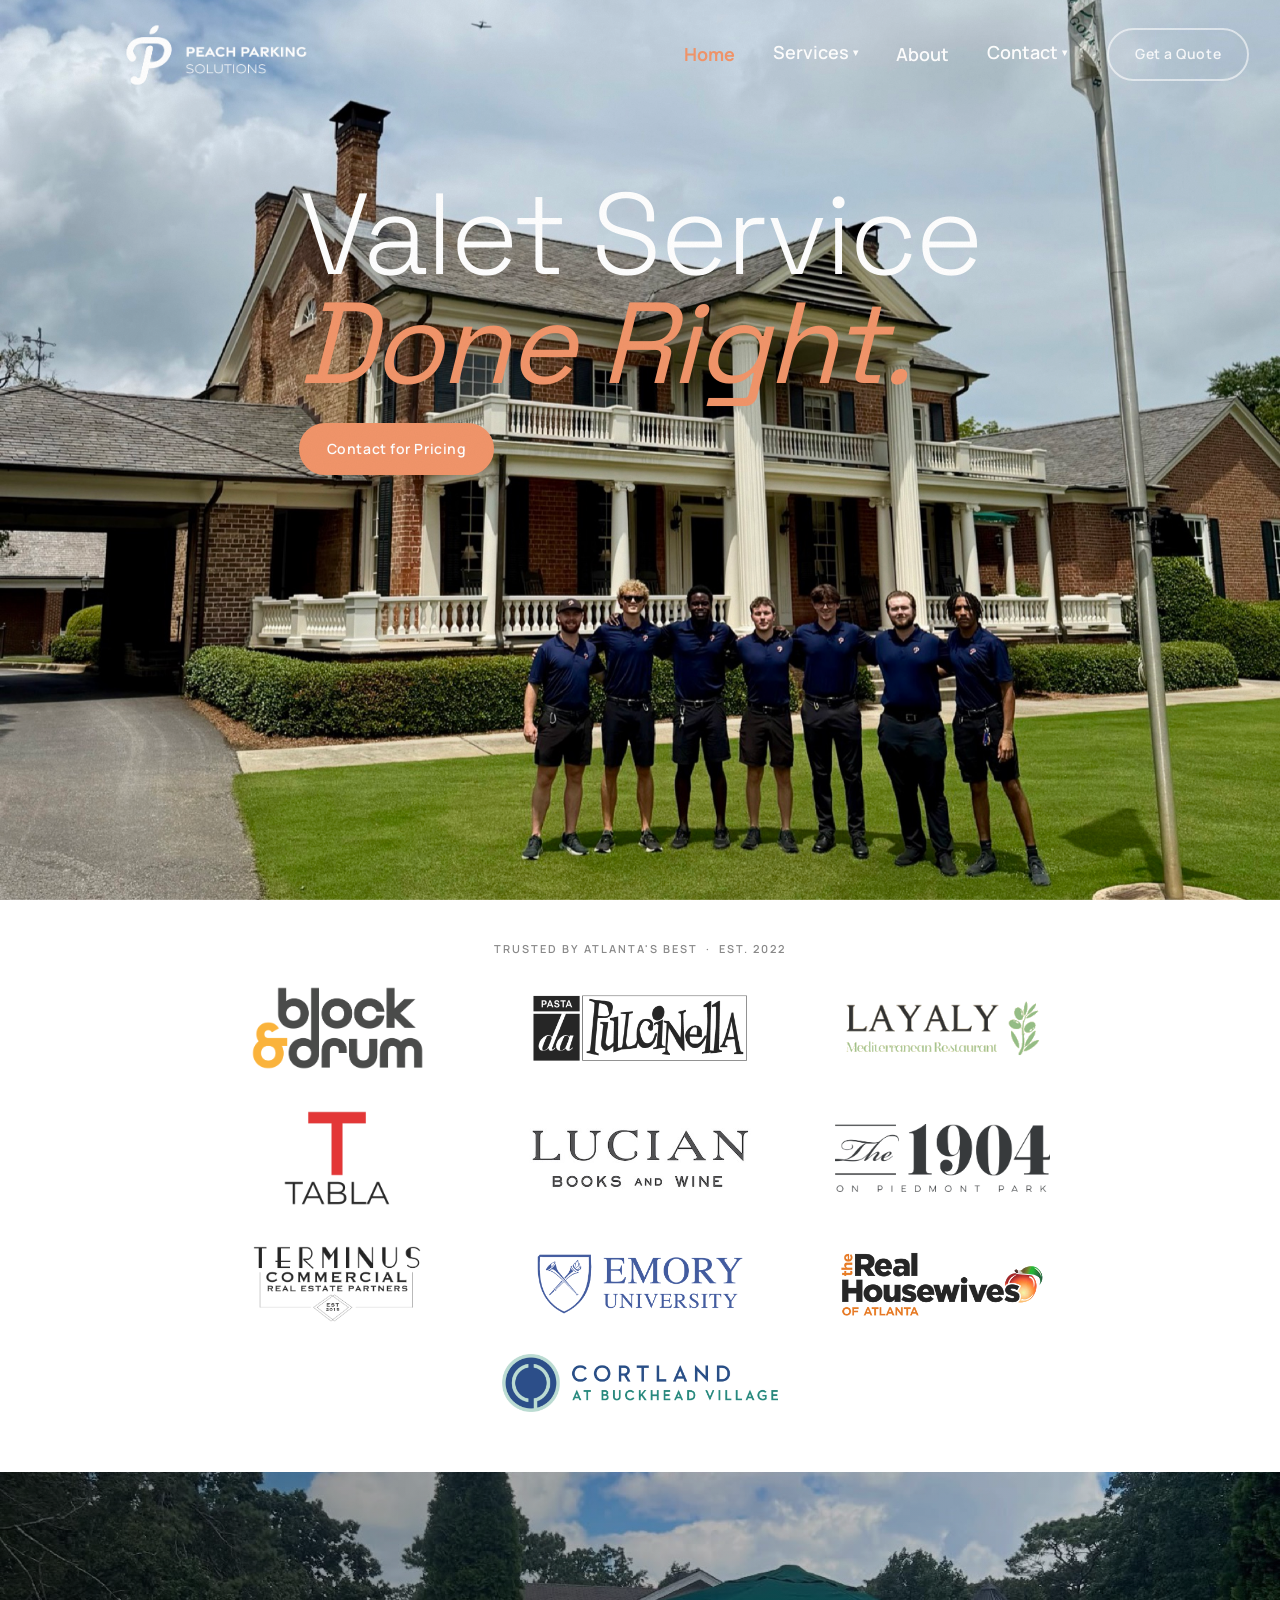
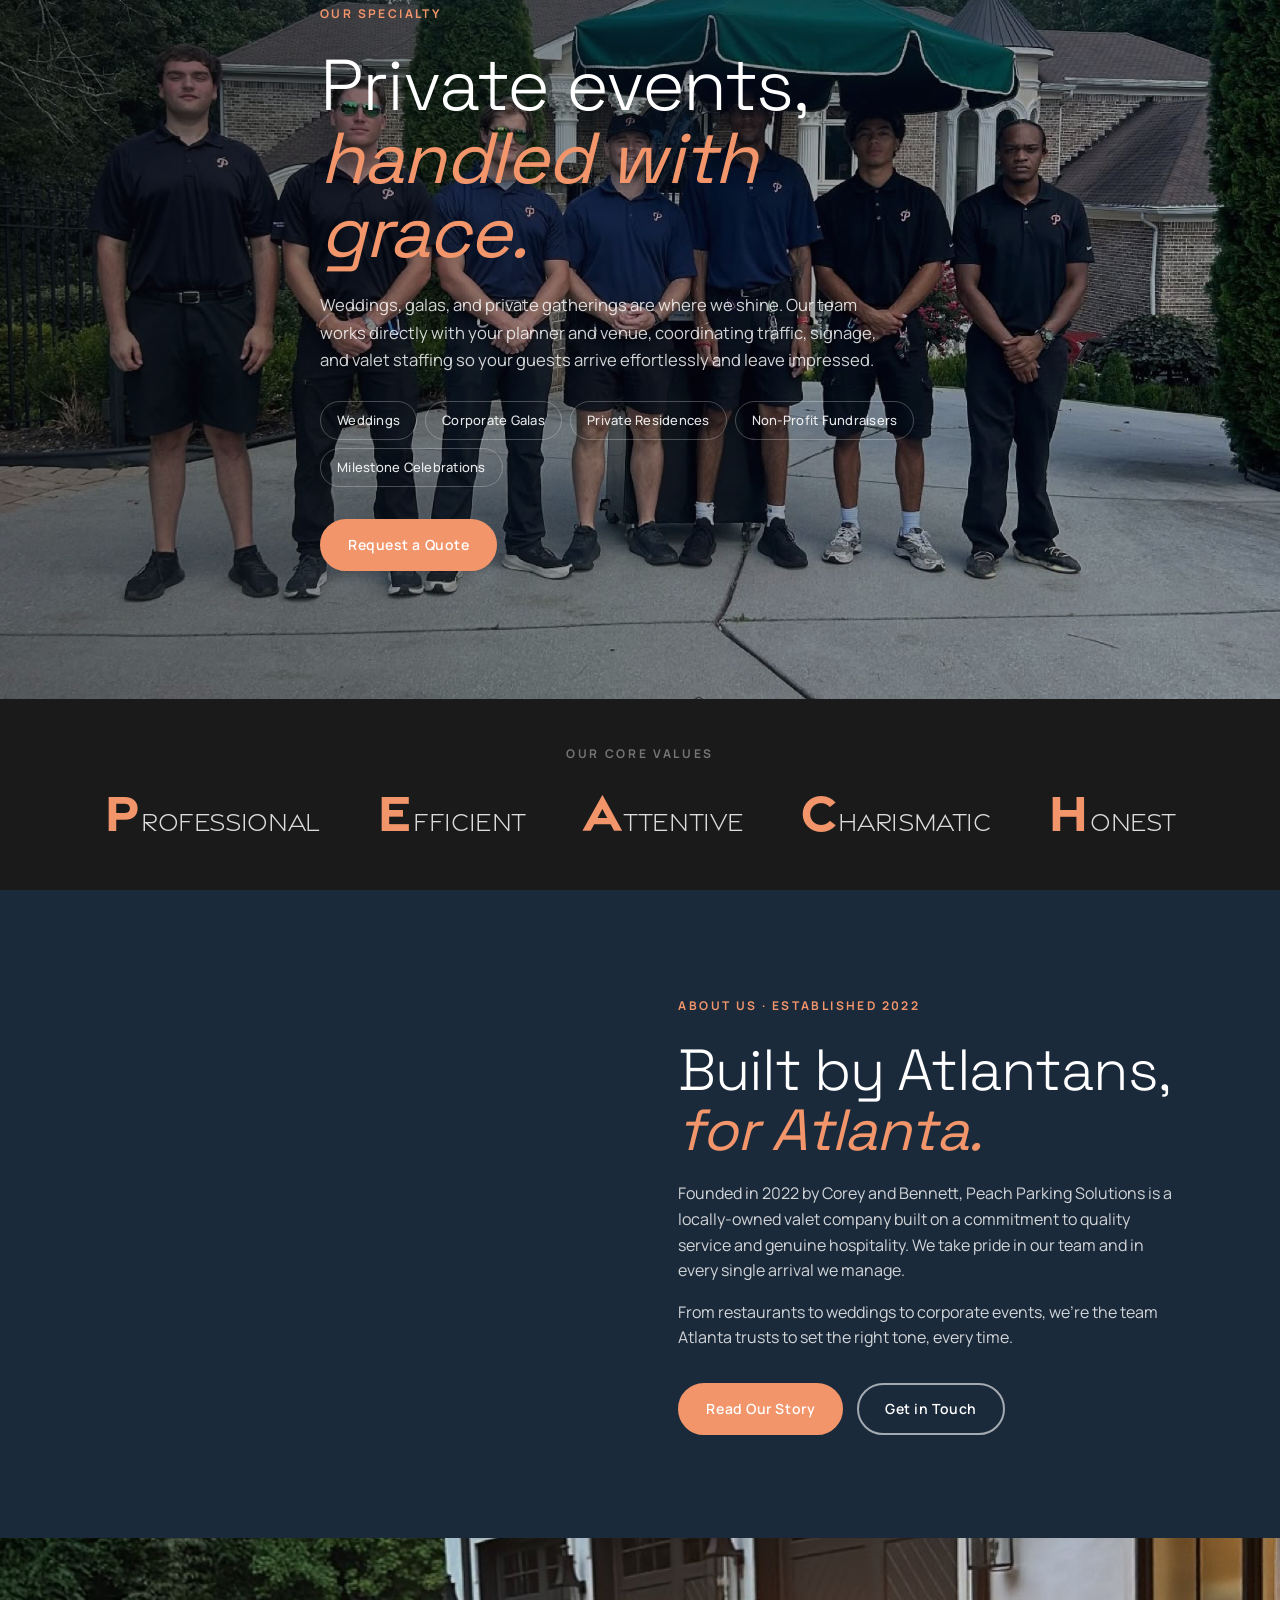
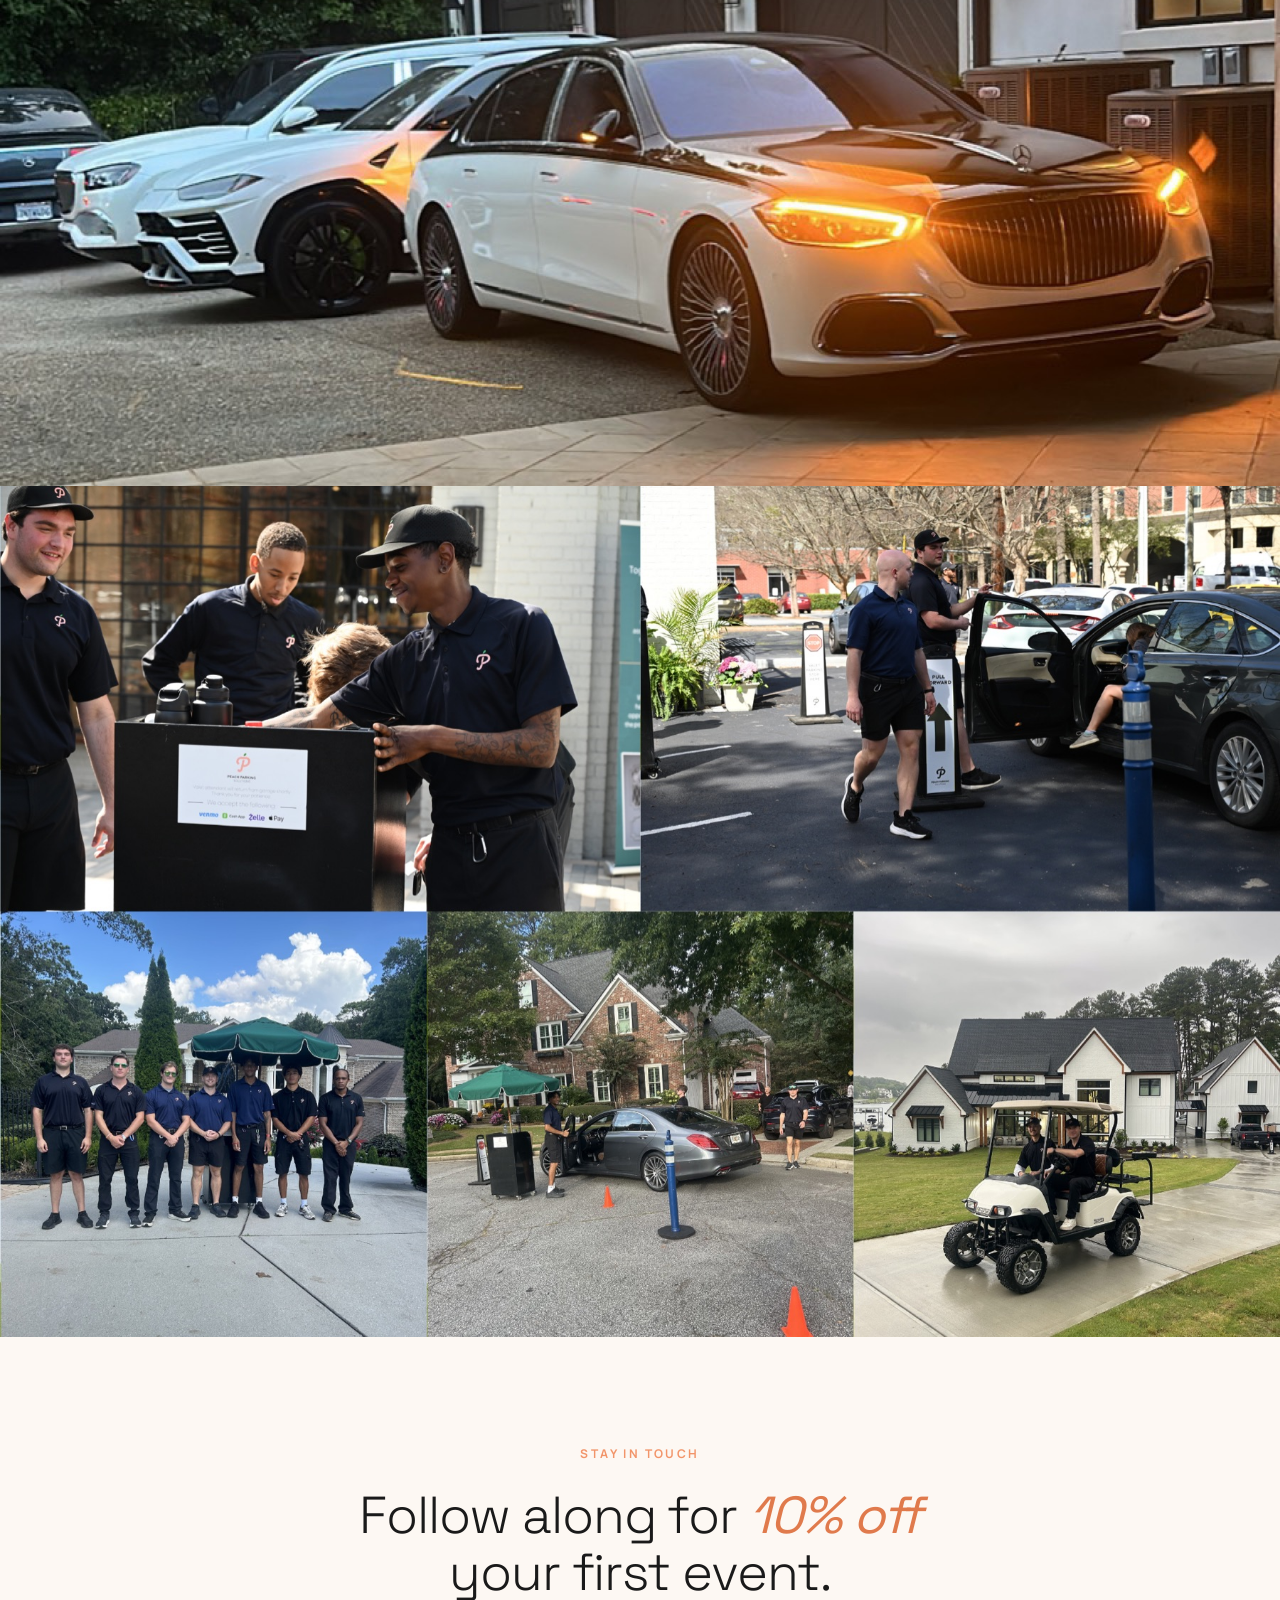
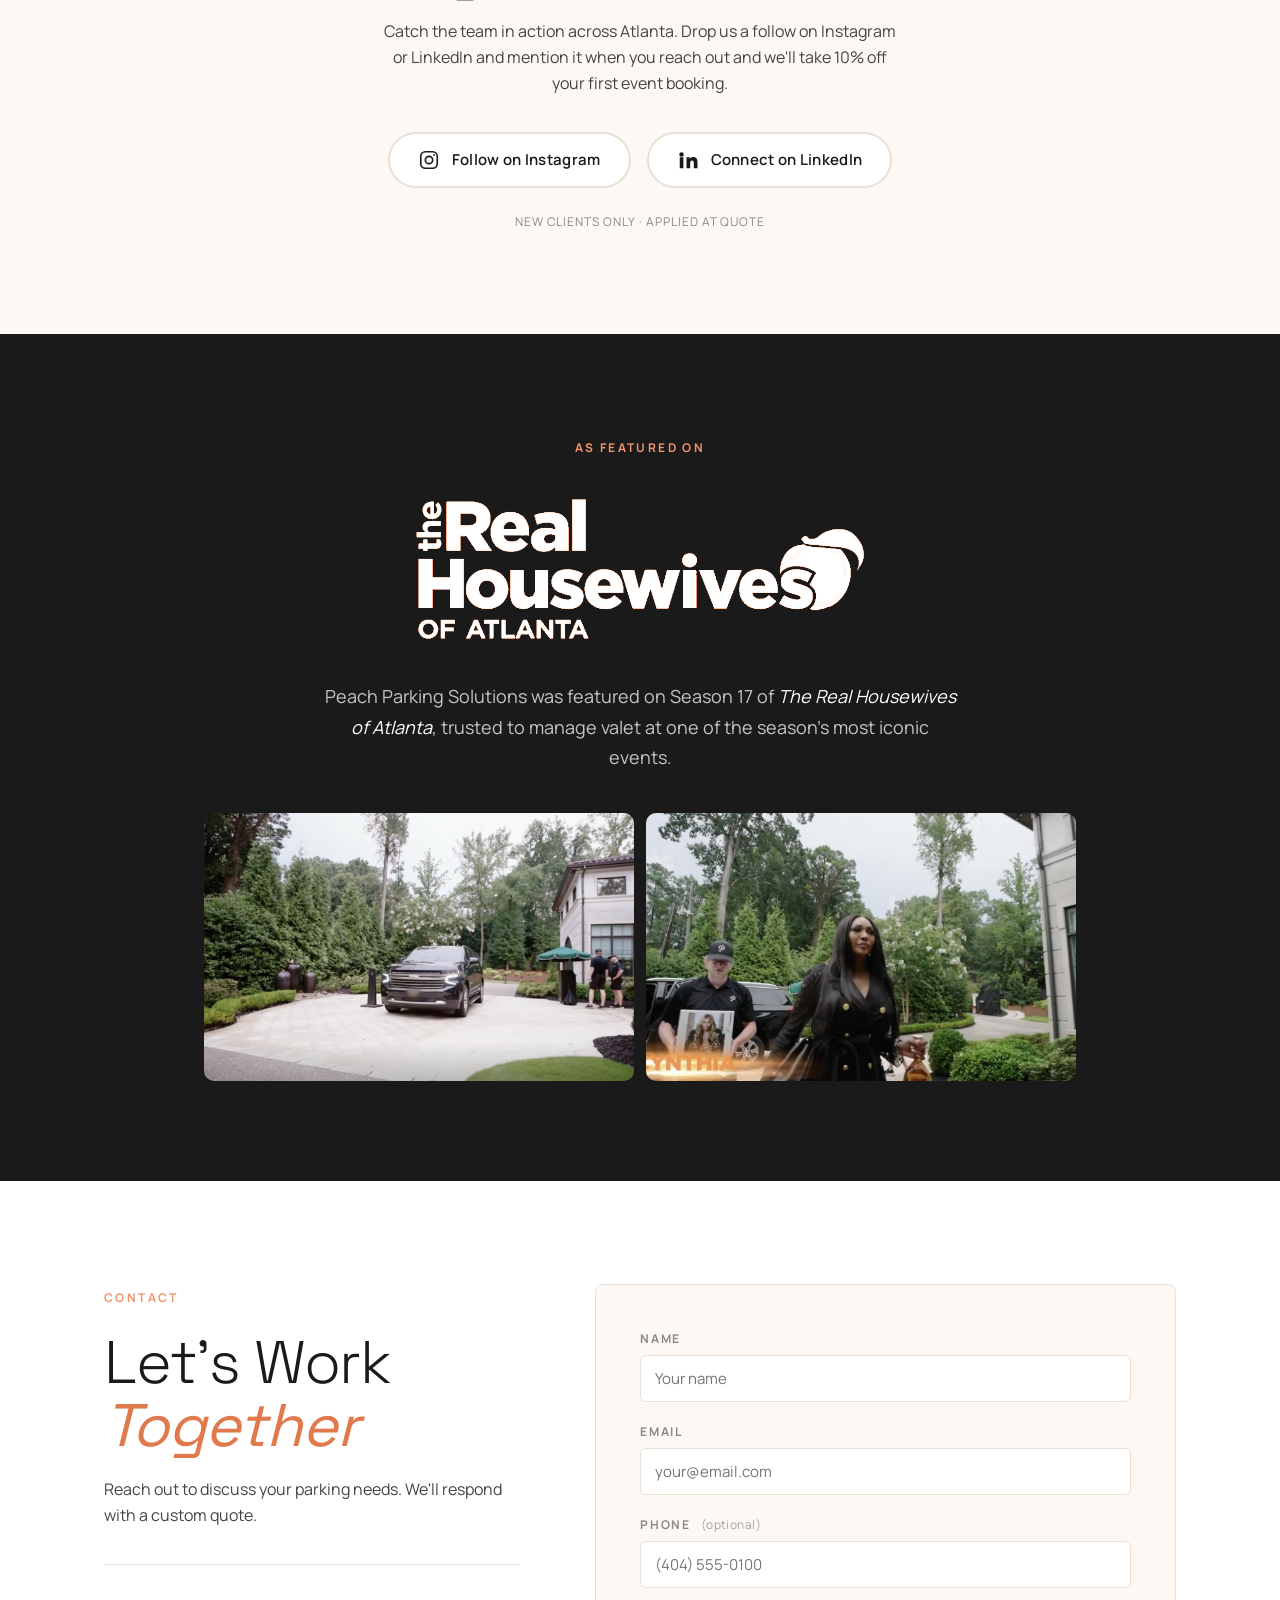
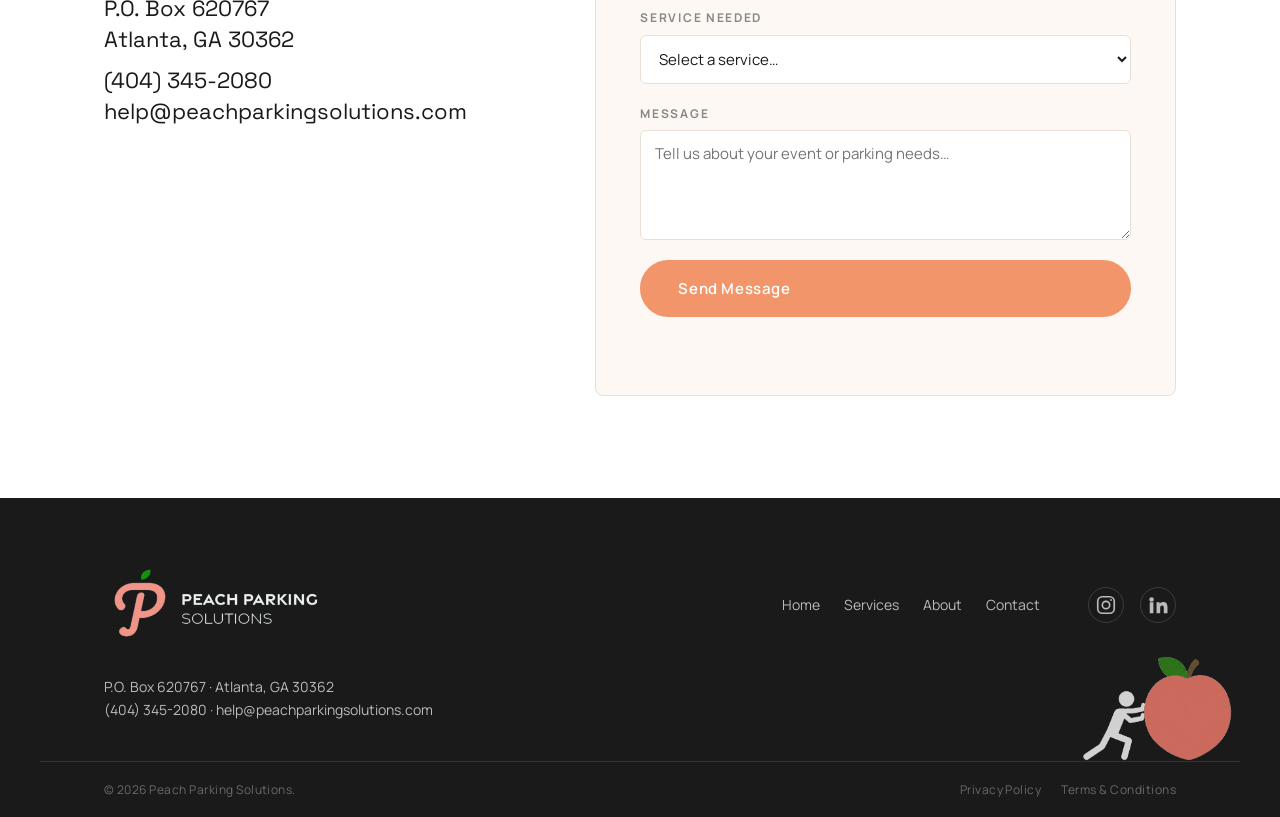
==== commit 1de7308c: "Add phone/email SMS disclosures required for Plivo carrier registration - Add "Message frequency var" ====
--- a/index.html
+++ b/index.html
@@ -21,7 +21,7 @@
 <link rel="preconnect" href="https://fonts.googleapis.com">
 <link rel="preconnect" href="https://fonts.gstatic.com" crossorigin>
 <link href="https://fonts.googleapis.com/css2?family=Space+Grotesk:wght@300;400;500;600;700&family=Manrope:wght@300;400;500;600;700&display=swap" rel="stylesheet">
-<link rel="stylesheet" href="styles.css?v=49">
+<link rel="stylesheet" href="styles.css?v=50">
   <link rel="icon" type="image/svg+xml" href="favicon.svg" />
   <link rel="icon" type="image/x-icon" href="favicon.ico" />
   <link rel="apple-touch-icon" href="apple-touch-icon.png" />
@@ -208,6 +208,7 @@
         <p>Reach out to discuss your parking needs. We'll respond with a custom quote.</p>
         <address class="contact__address">
           <p>P.O. Box 620767<br/>Atlanta, GA 30362</p>
+          <p><a href="tel:+14043452080">(404) 345-2080</a><br/><a href="mailto:help@peachparkingsolutions.com">help@peachparkingsolutions.com</a></p>
         </address>
       </div>
 
@@ -252,6 +253,6 @@
 
 <div id="site-footer"></div>
 
-<script src="partials.js?v=10" defer></script>
+<script src="partials.js?v=11" defer></script>
 </body>
 </html>
--- a/styles.css
+++ b/styles.css
@@ -923,6 +923,8 @@
 .contact__info p { color: var(--ink-2); font-size: 16px; margin-bottom: 24px; }
 .contact__address { font-style: normal; margin-top: 36px; padding-top: 28px; border-top: 1px solid var(--rule); }
 .contact__address p { font-family: var(--font-display); font-size: 22px; font-weight: 400; color: var(--ink); margin: 0; line-height: 1.4; }
+.contact__address p + p { margin-top: 10px; }
+.contact__address a:hover { color: var(--peach); }
 
 .contact__form {
   background: var(--cream); border: 1px solid var(--rule);
@@ -1040,7 +1042,9 @@
   color: #fff; border-color: var(--peach); background: rgba(242,149,106,.14);
   transform: translateY(-1px);
 }
-.footer__address { font-size: 14px; font-style: normal; width: 100%; }
+.footer__address { font-size: 14px; font-style: normal; width: 100%; line-height: 1.6; }
+.footer__address a { transition: color .2s; }
+.footer__address a:hover { color: var(--peach); }
 .footer__bottom {
   padding: 18px 0;
   font-size: 12px; letter-spacing: .04em;
